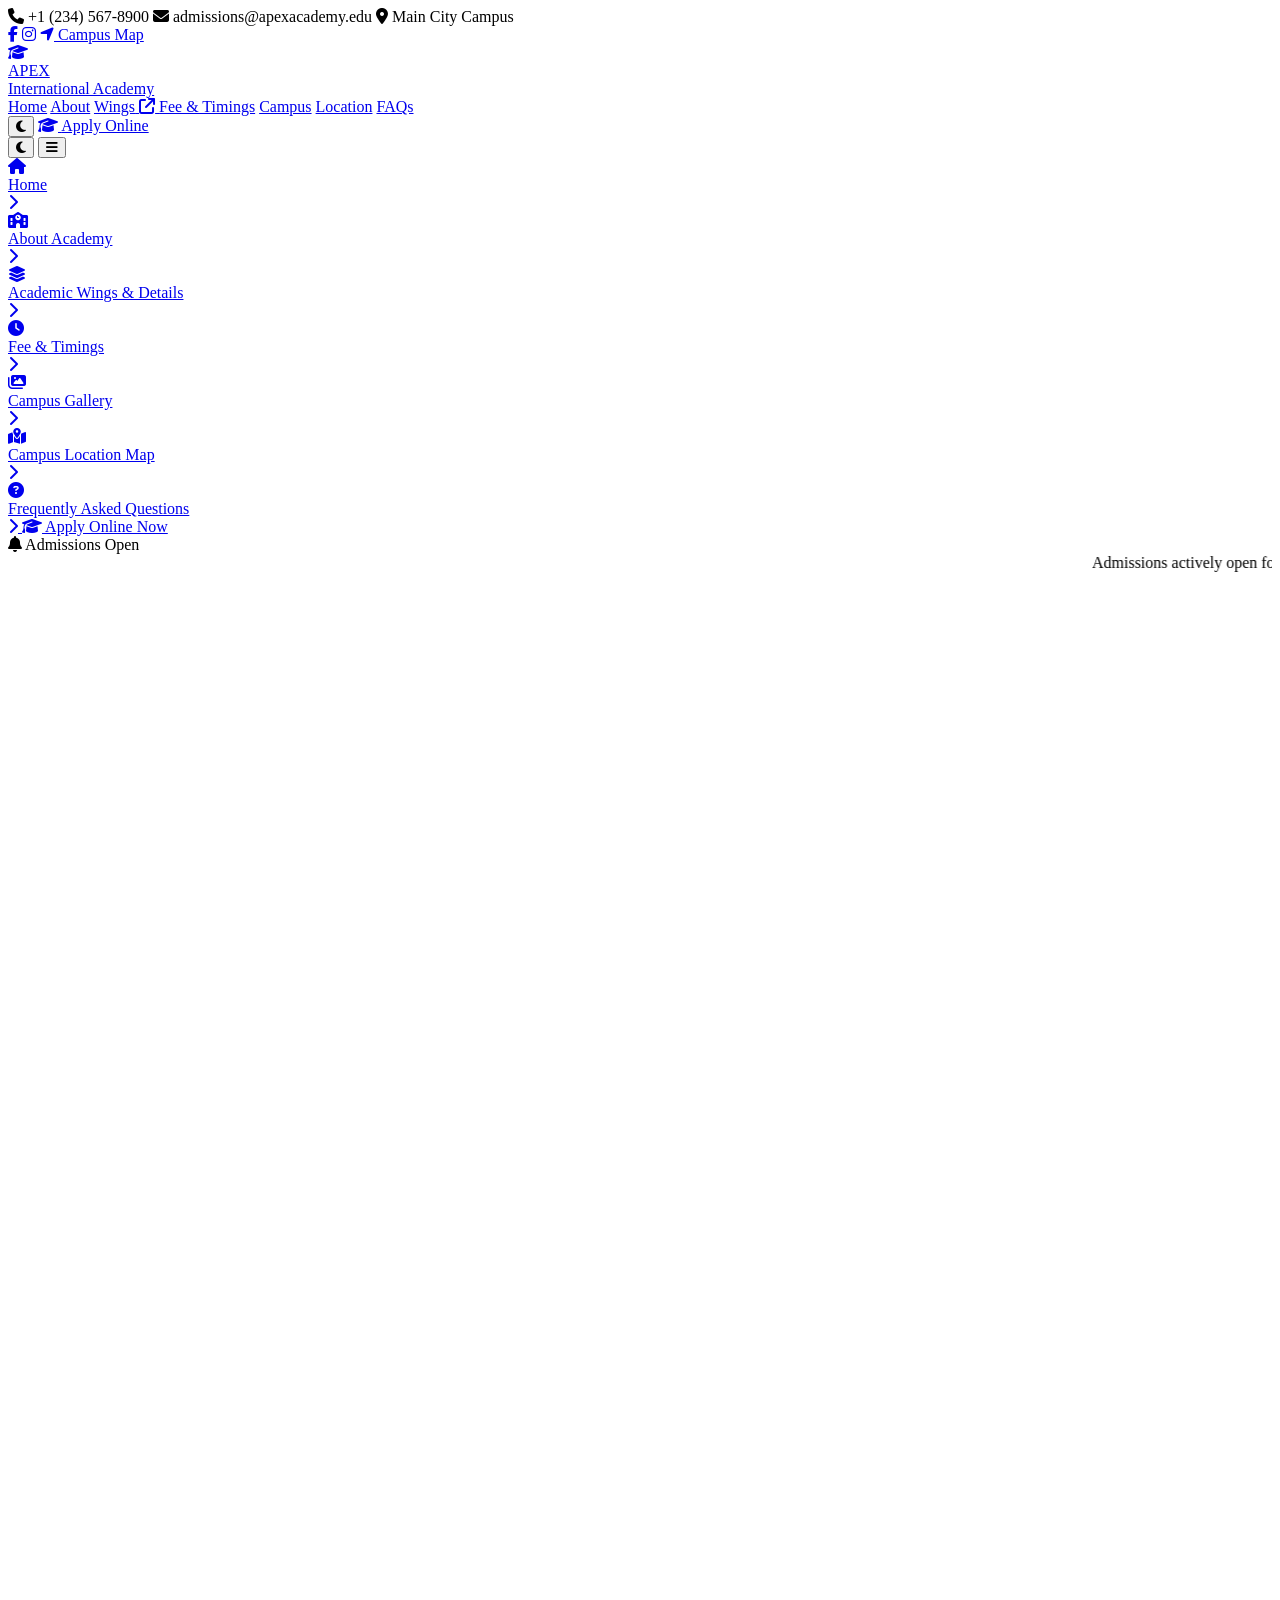
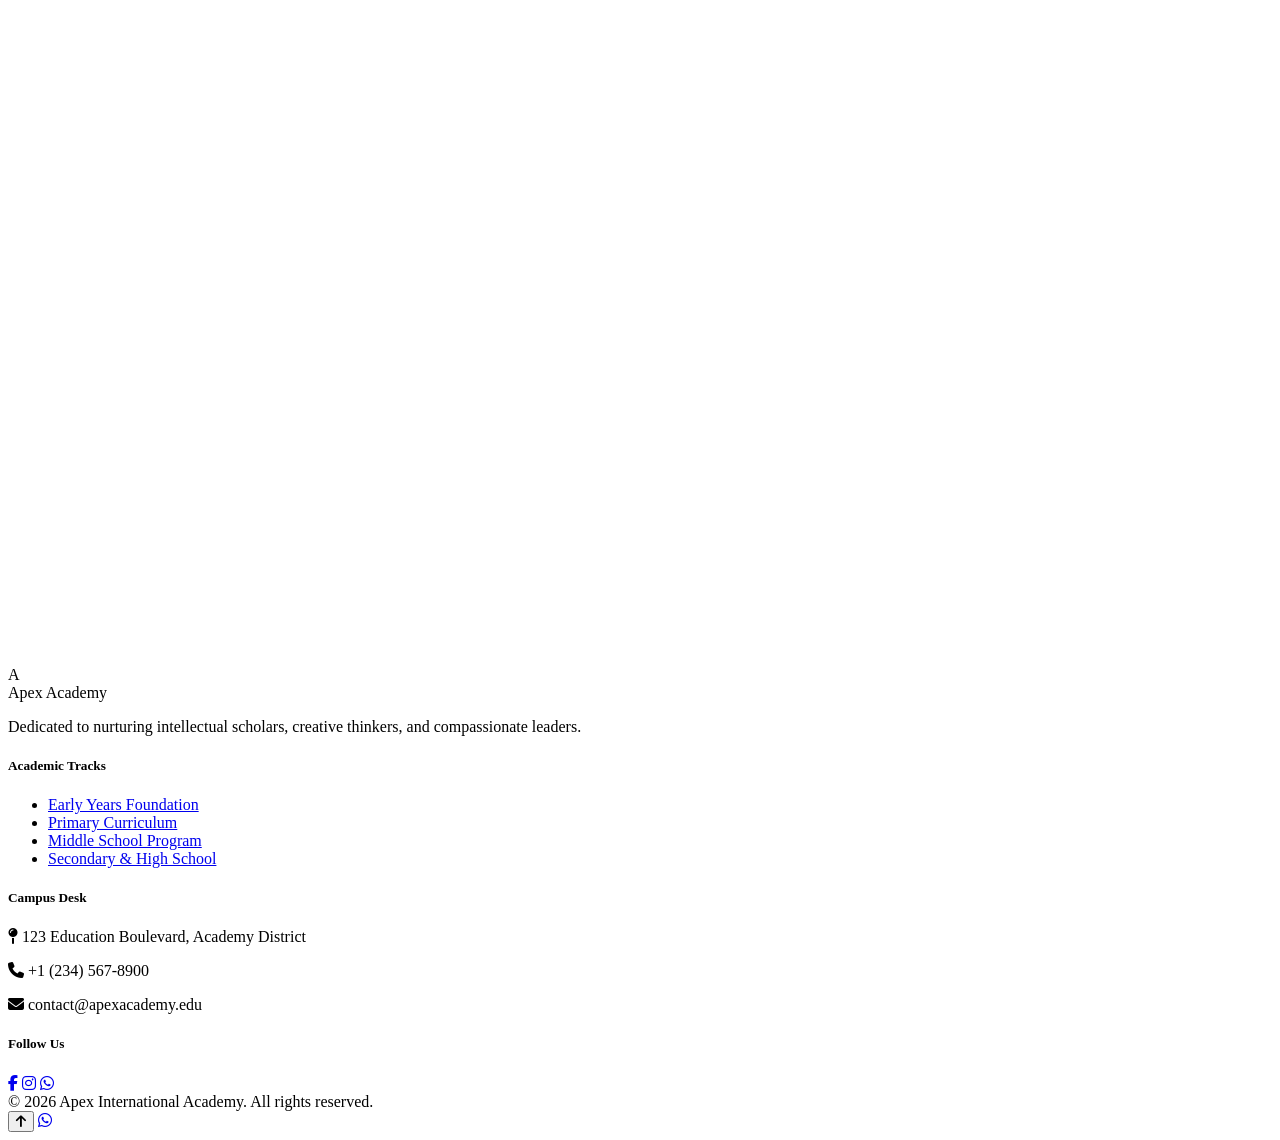
==== index.html @ 756caf67 "Add files via upload" ====
<!DOCTYPE html>
<html lang="en" class="scroll-smooth">
<head>
    <meta charset="UTF-8">
    <meta name="viewport" content="width=device-width, initial-scale=1.0, maximum-scale=1.0, user-scalable=no">
    <title>Apex International Academy | Premier Educational Institution</title>
    
    <!-- Tailwind CSS CDN -->
    <script src="https://cdn.tailwindcss.com"></script>
    
    <!-- Font Awesome Icons 6 -->
    <link rel="stylesheet" href="https://cdnjs.cloudflare.com/ajax/libs/font-awesome/6.5.1/css/all.min.css">
    
    <!-- AOS CSS CDN -->
    <link href="https://unpkg.com/aos@2.3.1/dist/aos.css" rel="stylesheet">
    
    <!-- Google Fonts -->
    <link rel="preconnect" href="https://fonts.googleapis.com">
    <link rel="preconnect" href="https://fonts.gstatic.com">
    <link href="https://fonts.googleapis.com/css2?family=Plus+Jakarta+Sans:wght@300;400;500;600;700;800&family=Outfit:wght@500;600;700;800;900&display=swap" rel="stylesheet">
    
    <!-- Tailwind Configuration -->
    <script>
        tailwind.config = {
            darkMode: 'class',
            theme: {
                extend: {
                    fontFamily: {
                        sans: ['"Plus Jakarta Sans"', 'sans-serif'],
                        heading: ['Outfit', 'sans-serif'],
                    },
                    colors: {
                        brand: {
                            red: '#DC2626',
                            crimson: '#991B1B',
                            rose: '#E11D48',
                            dark: '#080C14',
                            cardDark: '#111722',
                        }
                    }
                }
            }
        }
    </script>

    <!-- External CSS Linked -->
    <link rel="stylesheet" href="style.css">
</head>
<body class="bg-slate-50 dark:bg-[#080C14] text-slate-900 dark:text-slate-100 font-sans antialiased selection:bg-brand-red selection:text-white transition-colors duration-300 w-full overflow-x-hidden relative">

    <!-- Scroll Progress Bar -->
    <div id="scrollProgressBar" class="fixed top-0 left-0 h-1 bg-gradient-to-r from-red-600 via-rose-500 to-red-400 z-[100] transition-all duration-150" style="width: 0%;"></div>

    <!-- Top Info Bar -->
    <div class="bg-red-700 dark:bg-black text-white text-xs py-2 px-4 border-b border-red-800 dark:border-white/10 relative z-30 transition-colors w-full">
        <div class="max-w-7xl mx-auto flex justify-between items-center gap-2">
            <div class="flex items-center gap-4 sm:gap-6 text-[11px] sm:text-xs">
                <span class="flex items-center gap-1.5"><i class="fa-solid fa-phone text-red-200"></i> +1 (234) 567-8900</span>
                <span class="hidden md:flex items-center gap-1.5"><i class="fa-solid fa-envelope text-red-200"></i> admissions@apexacademy.edu</span>
                <span class="hidden sm:flex items-center gap-1.5 text-red-100"><i class="fa-solid fa-location-dot text-red-200"></i> Main City Campus</span>
            </div>
            <div class="flex items-center gap-3">
                <a href="#" class="hover:text-red-200 transition"><i class="fa-brands fa-facebook-f text-xs"></i></a>
                <a href="#" class="hover:text-red-200 transition"><i class="fa-brands fa-instagram text-xs"></i></a>
                <a href="#map" class="ml-2 bg-white/15 hover:bg-white text-white hover:text-red-700 font-bold px-2 py-0.5 rounded text-[11px] transition flex items-center gap-1">
                    <i class="fa-solid fa-location-arrow text-[10px]"></i> Campus Map
                </a>
            </div>
        </div>
    </div>

    <!-- Main Navigation Bar -->
    <header class="sticky top-0 z-40 bg-white/95 dark:bg-[#0B0F17]/95 backdrop-blur-xl border-b border-slate-200 dark:border-white/10 shadow-sm transition-colors w-full">
        <div class="max-w-7xl mx-auto px-4 sm:px-6">
            <div class="flex justify-between items-center h-20">
                <!-- Generic Vector SVG Logo -->
                <a href="#" class="flex items-center gap-2.5 shrink-0 group">
                    <div class="w-11 h-11 p-2 rounded-xl bg-gradient-to-br from-red-600 to-rose-700 text-white shadow-md flex items-center justify-center">
                        <i class="fa-solid fa-graduation-cap text-lg"></i>
                    </div>
                    <div>
                        <div class="flex items-center gap-1.5">
                            <span class="text-lg font-black text-slate-900 dark:text-white font-heading tracking-tight leading-none">APEX</span>
                            <span class="w-2 h-2 rounded-full bg-red-600 animate-ping"></span>
                        </div>
                        <span class="text-[10px] font-bold text-red-600 dark:text-red-400 uppercase tracking-wider block mt-0.5 whitespace-nowrap">International Academy</span>
                    </div>
                </a>

                <!-- Desktop Menu -->
                <nav class="hidden lg:flex items-center gap-1 xl:gap-2 text-[13px] font-bold text-slate-700 dark:text-slate-200">
                    <a href="#" class="px-3 py-1.5 rounded-lg text-red-600 bg-red-50 dark:bg-red-950/40 font-extrabold">Home</a>
                    <a href="#about" class="px-2.5 py-1.5 rounded-lg hover:text-red-600 hover:bg-slate-100 dark:hover:bg-white/5 transition">About</a>
                    <a href="programs.html" class="px-2.5 py-1.5 rounded-lg hover:text-red-600 hover:bg-slate-100 dark:hover:bg-white/5 transition flex items-center gap-1">
                        <span>Wings</span> <i class="fa-solid fa-arrow-up-right-from-square text-[10px]"></i>
                    </a>
                    <a href="#structure" class="px-2.5 py-1.5 rounded-lg hover:text-red-600 hover:bg-slate-100 dark:hover:bg-white/5 transition">Fee & Timings</a>
                    <a href="#gallery" class="px-2.5 py-1.5 rounded-lg hover:text-red-600 hover:bg-slate-100 dark:hover:bg-white/5 transition">Campus</a>
                    <a href="#map" class="px-2.5 py-1.5 rounded-lg hover:text-red-600 hover:bg-slate-100 dark:hover:bg-white/5 transition">Location</a>
                    <a href="#faqs" class="px-2.5 py-1.5 rounded-lg hover:text-red-600 hover:bg-slate-100 dark:hover:bg-white/5 transition">FAQs</a>
                </nav>

                <!-- Right Action Buttons -->
                <div class="hidden lg:flex items-center gap-2.5 shrink-0">
                    <button id="themeToggleBtn" type="button" aria-label="Toggle Theme" title="Switch Light/Dark Mode"
                            class="w-10 h-10 rounded-xl bg-slate-100 dark:bg-white/10 border border-slate-300 dark:border-white/10 text-slate-700 dark:text-yellow-400 flex items-center justify-center text-sm hover:scale-105 active:scale-95 transition">
                        <i id="themeIcon" class="fa-solid fa-moon"></i>
                    </button>
                    <a href="#admission" class="px-4 py-2 rounded-xl font-bold text-xs uppercase tracking-wider text-white bg-gradient-to-r from-red-600 to-rose-600 shadow-md shadow-red-600/30 hover:scale-105 active:scale-95 transition flex items-center gap-1.5">
                        <i class="fa-solid fa-graduation-cap text-xs"></i>
                        <span>Apply Online</span>
                    </a>
                </div>

                <!-- Mobile Action Area -->
                <div class="flex items-center gap-2 lg:hidden">
                    <button id="themeToggleMobile" type="button" class="w-9 h-9 rounded-lg bg-slate-100 dark:bg-white/10 text-slate-700 dark:text-yellow-400 flex items-center justify-center text-sm">
                        <i id="themeIconMobile" class="fa-solid fa-moon"></i>
                    </button>
                    <button id="mobileMenuBtn" aria-label="Toggle Mobile Menu" class="text-2xl text-slate-800 dark:text-white p-1 focus:outline-none">
                        <i id="menuIcon" class="fa-solid fa-bars"></i>
                    </button>
                </div>
            </div>
        </div>

        <!-- Mobile Drawer Menu -->
        <div id="mobileMenu" class="hidden lg:hidden bg-white/95 dark:bg-[#0B0F17]/95 backdrop-blur-2xl border-t border-slate-200 dark:border-white/10 px-4 py-4 space-y-2 shadow-2xl transition-all duration-300 max-h-[82vh] overflow-y-auto w-full">
            <a href="#" class="mobile-nav-link mobile-tab-item flex items-center justify-between p-3 rounded-xl bg-red-50/80 dark:bg-red-950/30 border border-red-300 dark:border-red-900/60">
                <div class="flex items-center gap-3">
                    <div class="w-8 h-8 rounded-lg bg-red-600 text-white flex items-center justify-center text-xs">
                        <i class="fa-solid fa-house"></i>
                    </div>
                    <span class="font-extrabold text-xs text-red-600 dark:text-red-400">Home</span>
                </div>
                <i class="fa-solid fa-chevron-right text-[10px] text-red-500"></i>
            </a>

            <a href="#about" class="mobile-nav-link mobile-tab-item flex items-center justify-between p-3 rounded-xl bg-slate-50 dark:bg-[#111722] border border-slate-200/80 dark:border-white/10">
                <div class="flex items-center gap-3">
                    <div class="w-8 h-8 rounded-lg bg-slate-100 dark:bg-white/5 text-red-600 flex items-center justify-center text-xs">
                        <i class="fa-solid fa-school"></i>
                    </div>
                    <span class="font-bold text-xs text-slate-800 dark:text-slate-200">About Academy</span>
                </div>
                <i class="fa-solid fa-chevron-right text-[10px] text-slate-400"></i>
            </a>

            <a href="programs.html" class="mobile-nav-link mobile-tab-item flex items-center justify-between p-3 rounded-xl bg-slate-50 dark:bg-[#111722] border border-slate-200/80 dark:border-white/10">
                <div class="flex items-center gap-3">
                    <div class="w-8 h-8 rounded-lg bg-slate-100 dark:bg-white/5 text-red-600 flex items-center justify-center text-xs">
                        <i class="fa-solid fa-layer-group"></i>
                    </div>
                    <span class="font-bold text-xs text-slate-800 dark:text-slate-200">Academic Wings & Details</span>
                </div>
                <i class="fa-solid fa-chevron-right text-[10px] text-slate-400"></i>
            </a>

            <a href="#structure" class="mobile-nav-link mobile-tab-item flex items-center justify-between p-3 rounded-xl bg-slate-50 dark:bg-[#111722] border border-slate-200/80 dark:border-white/10">
                <div class="flex items-center gap-3">
                    <div class="w-8 h-8 rounded-lg bg-slate-100 dark:bg-white/5 text-red-600 flex items-center justify-center text-xs">
                        <i class="fa-solid fa-clock"></i>
                    </div>
                    <span class="font-bold text-xs text-slate-800 dark:text-slate-200">Fee & Timings</span>
                </div>
                <i class="fa-solid fa-chevron-right text-[10px] text-slate-400"></i>
            </a>

            <a href="#gallery" class="mobile-nav-link mobile-tab-item flex items-center justify-between p-3 rounded-xl bg-slate-50 dark:bg-[#111722] border border-slate-200/80 dark:border-white/10">
                <div class="flex items-center gap-3">
                    <div class="w-8 h-8 rounded-lg bg-slate-100 dark:bg-white/5 text-red-600 flex items-center justify-center text-xs">
                        <i class="fa-solid fa-images"></i>
                    </div>
                    <span class="font-bold text-xs text-slate-800 dark:text-slate-200">Campus Gallery</span>
                </div>
                <i class="fa-solid fa-chevron-right text-[10px] text-slate-400"></i>
            </a>

            <a href="#map" class="mobile-nav-link mobile-tab-item flex items-center justify-between p-3 rounded-xl bg-slate-50 dark:bg-[#111722] border border-slate-200/80 dark:border-white/10">
                <div class="flex items-center gap-3">
                    <div class="w-8 h-8 rounded-lg bg-slate-100 dark:bg-white/5 text-red-600 flex items-center justify-center text-xs">
                        <i class="fa-solid fa-map-location-dot"></i>
                    </div>
                    <span class="font-bold text-xs text-slate-800 dark:text-slate-200">Campus Location Map</span>
                </div>
                <i class="fa-solid fa-chevron-right text-[10px] text-slate-400"></i>
            </a>

            <a href="#faqs" class="mobile-nav-link mobile-tab-item flex items-center justify-between p-3 rounded-xl bg-slate-50 dark:bg-[#111722] border border-slate-200/80 dark:border-white/10">
                <div class="flex items-center gap-3">
                    <div class="w-8 h-8 rounded-lg bg-slate-100 dark:bg-white/5 text-red-600 flex items-center justify-center text-xs">
                        <i class="fa-solid fa-circle-question"></i>
                    </div>
                    <span class="font-bold text-xs text-slate-800 dark:text-slate-200">Frequently Asked Questions</span>
                </div>
                <i class="fa-solid fa-chevron-right text-[10px] text-slate-400"></i>
            </a>

            <a href="#admission" class="mobile-nav-link block text-center bg-gradient-to-r from-red-600 to-rose-600 text-white py-3 rounded-xl font-extrabold text-xs uppercase tracking-wider shadow-md active:scale-95 transition mt-3">
                <i class="fa-solid fa-graduation-cap mr-1.5"></i> Apply Online Now
            </a>
        </div>
    </header>

    <!-- News Marquee Ticker -->
    <div class="bg-red-50 dark:bg-red-950/40 border-b border-red-200 dark:border-red-500/20 text-red-900 dark:text-red-300 py-2 px-4 text-xs font-semibold w-full overflow-hidden">
        <div class="max-w-7xl mx-auto flex items-center overflow-hidden">
            <span class="bg-red-600 text-white text-[10px] font-black uppercase px-2.5 py-0.5 rounded-full mr-3 shrink-0 shadow flex items-center gap-1.5">
                <i class="fa-solid fa-bell"></i> Admissions Open
            </span>
            <marquee behavior="scroll" direction="left" onmouseover="this.stop();" onmouseout="this.start();" class="text-slate-700 dark:text-slate-200 font-medium">
                Admissions actively open for Pre-School, Primary, Cambridge, and High School Wings! | Scholarship entrance exams scheduled every Saturday. | Schedule your campus visit today.
            </marquee>
        </div>
    </div>

    <!-- Hero Section -->
    <section class="hsja-hero-bg py-12 lg:py-20 relative overflow-hidden w-full">
        <div class="max-w-7xl mx-auto px-4 sm:px-6 relative z-10 w-full">
            <div class="grid lg:grid-cols-12 gap-8 lg:gap-12 items-center w-full">
                <div class="lg:col-span-7 space-y-5 text-center lg:text-left" data-aos="fade-right">
                    <div class="inline-flex items-center gap-2 bg-red-100 dark:bg-red-950/60 border border-red-300 dark:border-red-500/40 px-3.5 py-1 rounded-full text-xs font-bold text-red-700 dark:text-red-300 shadow-sm">
                        <i class="fa-solid fa-crown text-red-600"></i> Leading Educational Institution
                    </div>

                    <h1 class="text-3xl sm:text-5xl lg:text-6xl font-black font-heading leading-[1.1] tracking-tight text-slate-900 dark:text-white break-words">
                        Next-Gen Learning <br>
                        <span class="text-transparent bg-clip-text bg-gradient-to-r from-red-600 via-rose-600 to-red-800 dark:from-red-500 dark:via-rose-300 dark:to-white">
                            Inspiring Excellence
                        </span>
                    </h1>

                    <p class="text-slate-700 dark:text-slate-300 text-sm sm:text-base max-w-xl mx-auto lg:mx-0 leading-relaxed font-normal">
                        Apex International Academy pairs world-class academic frameworks and modern STEM education with profound moral character building and leadership skills.
                    </p>

                    <div class="flex flex-wrap items-center justify-center lg:justify-start gap-3 pt-2">
                        <a href="#admission" class="bg-gradient-to-r from-red-600 via-red-500 to-rose-600 hover:from-red-700 hover:to-rose-700 text-white font-extrabold px-6 sm:px-7 py-3.5 rounded-xl shadow-lg shadow-red-600/30 hover:scale-105 transition duration-300 flex items-center gap-2.5 text-sm">
                            <i class="fa-solid fa-paper-plane text-xs"></i>
                            <span>Enroll Your Child</span>
                        </a>
                        <a href="#map" class="bg-white dark:bg-[#111722] hover:bg-slate-100 dark:hover:bg-[#161F2E] border border-slate-300 dark:border-white/20 text-slate-800 dark:text-white font-bold px-6 py-3.5 rounded-xl shadow-sm hover:border-red-500 transition duration-300 flex items-center gap-2 text-sm">
                            <i class="fa-solid fa-location-crosshairs text-red-600"></i>
                            <span>Find On Map</span>
                        </a>
                    </div>
                </div>

                <!-- Royalty-Free Unsplash Image -->
                <div class="lg:col-span-5 relative w-full" data-aos="fade-left">
                    <div class="straight-card relative mx-auto w-full max-w-md rounded-2xl overflow-hidden border-2 border-slate-200 dark:border-white/10 shadow-xl bg-white dark:bg-[#111722]">
                        <img src="https://images.unsplash.com/photo-1577896851231-70ef18881754?auto=format&fit=crop&w=800&q=80" alt="Students in Classroom" class="w-full h-[360px] sm:h-[420px] object-cover">
                        <div class="absolute inset-0 bg-gradient-to-t from-black/90 via-black/20 to-transparent"></div>
                        <div class="absolute bottom-5 left-5 right-5 text-white">
                            <span class="bg-red-600 text-white text-[10px] font-black uppercase px-2 py-0.5 rounded shadow-sm">
                                Academic Life
                            </span>
                            <h4 class="text-sm sm:text-base font-bold mt-1.5 text-white">Interactive Classrooms & STEM Labs</h4>
                            <p class="text-xs text-slate-200 mt-0.5">Holistic teaching methods designed for every learner.</p>
                        </div>
                        <div class="absolute top-4 right-4 bg-white/95 dark:bg-[#0B0F17]/95 border border-red-500/30 px-3 py-1.5 rounded-xl shadow-lg flex items-center gap-2">
                            <i class="fa-solid fa-award text-red-600 text-sm"></i>
                            <span class="text-[11px] font-black text-slate-900 dark:text-white">100% Exam Success</span>
                        </div>
                    </div>
                </div>
            </div>
        </div>
    </section>

    <!-- Stats Ribbon -->
    <section class="relative -mt-6 z-20 max-w-6xl mx-auto px-4 w-full" data-aos="fade-up">
        <div class="straight-card bg-white dark:bg-[#111722] rounded-2xl border border-slate-200 dark:border-white/10 p-5 sm:p-7 grid grid-cols-2 lg:grid-cols-4 gap-4 text-center divide-y sm:divide-y-0 sm:divide-x divide-slate-100 dark:divide-white/10 shadow-lg w-full">
            <div class="pt-2 sm:pt-0">
                <span class="text-3xl sm:text-4xl font-black text-red-600 font-heading">25+</span>
                <p class="text-xs text-slate-600 dark:text-slate-300 font-bold uppercase tracking-wider mt-1">Years of Legacy</p>
            </div>
            <div class="pt-2 sm:pt-0">
                <span class="text-3xl sm:text-4xl font-black text-slate-900 dark:text-white font-heading">2,000+</span>
                <p class="text-xs text-slate-600 dark:text-slate-300 font-bold uppercase tracking-wider mt-1">Enrolled Learners</p>
            </div>
            <div class="pt-3 sm:pt-0">
                <span class="text-3xl sm:text-4xl font-black text-red-600 font-heading">85+</span>
                <p class="text-xs text-slate-600 dark:text-slate-300 font-bold uppercase tracking-wider mt-1">Expert Mentors</p>
            </div>
            <div class="pt-3 sm:pt-0">
                <span class="text-3xl sm:text-4xl font-black text-rose-600 font-heading">100%</span>
                <p class="text-xs text-slate-600 dark:text-slate-300 font-bold uppercase tracking-wider mt-1">Success Rate</p>
            </div>
        </div>
    </section>

    <!-- About Section -->
    <section id="about" class="py-20 max-w-7xl mx-auto px-4 sm:px-6 w-full overflow-hidden">
        <div class="grid lg:grid-cols-12 gap-8 lg:gap-12 items-center w-full">
            <div class="lg:col-span-6 space-y-4" data-aos="fade-right">
                <span class="text-xs font-black uppercase text-red-600 bg-red-100 dark:bg-red-950/60 px-3 py-1 rounded-full">About Us</span>
                <h2 class="text-2xl sm:text-4xl font-black text-slate-900 dark:text-white font-heading">
                    Inspiring Character, Knowledge & Leadership
                </h2>
                <p class="text-slate-600 dark:text-slate-300 text-sm leading-relaxed">
                    Apex Academy is an educational institution focused on progressive pedagogy, board exam distinctions, and holistic character grooming. Our mission is to build confident, visionary, and morally upright global leaders.
                </p>
                <div class="space-y-2 text-xs text-slate-700 dark:text-slate-300 pt-2">
                    <div class="flex items-center gap-2"><i class="fa-solid fa-circle-check text-red-600"></i> Qualified and passionate certified educators.</div>
                    <div class="flex items-center gap-2"><i class="fa-solid fa-circle-check text-red-600"></i> Well-equipped Physics, Chemistry, Biology & Robotics Labs.</div>
                    <div class="flex items-center gap-2"><i class="fa-solid fa-circle-check text-red-600"></i> Safe campus environment with CCTV surveillance and modern amenities.</div>
                </div>
            </div>
            <div class="lg:col-span-6 w-full" data-aos="fade-left">
                <div class="straight-card rounded-2xl overflow-hidden border border-slate-200 dark:border-white/10 shadow-lg w-full bg-slate-100 dark:bg-slate-900">
                    <img src="https://images.unsplash.com/photo-1509062522246-3755977927d7?auto=format&fit=crop&w=800&q=80" alt="Students Studying" class="w-full h-80 object-cover">
                </div>
            </div>
        </div>
    </section>

    <!-- Academic Wings Section -->
    <section id="programs" class="py-20 bg-slate-100 dark:bg-[#0B0F17] border-y border-slate-200 dark:border-white/5 transition-colors w-full overflow-hidden">
        <div class="max-w-7xl mx-auto px-4 sm:px-6 w-full">
            <div class="text-center max-w-2xl mx-auto mb-12" data-aos="fade-up">
                <span class="text-xs font-bold uppercase tracking-widest text-red-600 dark:text-red-400 bg-red-100 dark:bg-red-950/40 border border-red-300 dark:border-red-500/30 px-3.5 py-1 rounded-full shadow-sm">
                    Our Programs
                </span>
                <h2 class="text-3xl sm:text-4xl font-extrabold text-slate-900 dark:text-white font-heading mt-3">Future-Ready Academic Wings</h2>
                <p class="text-slate-600 dark:text-slate-400 text-sm mt-2">Click any card below to view complete syllabus and program details on our dedicated page.</p>
            </div>

            <div class="grid md:grid-cols-2 lg:grid-cols-3 gap-6 w-full">
                <!-- Wing 1 -->
                <a href="programs.html#early-years" class="straight-card group bg-white dark:bg-[#111722] rounded-2xl border border-slate-200 dark:border-white/10 p-6 shadow-md hover:border-red-500 hover:shadow-xl transition-all flex flex-col justify-between w-full" data-aos="fade-up" data-aos-delay="100">
                    <div>
                        <div class="w-12 h-12 rounded-xl bg-red-50 dark:bg-red-600/20 border border-red-200 dark:border-red-500/40 text-red-600 dark:text-red-400 flex items-center justify-center text-xl mb-4 group-hover:scale-110 transition duration-300">
                            <i class="fa-solid fa-shapes"></i>
                        </div>
                        <span class="text-[11px] font-bold text-red-600 uppercase tracking-wider">Early Childhood</span>
                        <h3 class="text-xl font-bold text-slate-900 dark:text-white font-heading mt-1 group-hover:text-red-600 transition">Pre-School / Montessori</h3>
                        <p class="text-xs text-slate-600 dark:text-slate-400 mt-2.5 leading-relaxed">
                            Playful, sensory-rich learning environments designed to build language articulation, motor development, and social confidence.
                        </p>
                    </div>
                    <div class="pt-5 border-t border-slate-100 dark:border-white/10 mt-5 flex items-center justify-between text-xs font-bold text-red-600">
                        <span class="flex items-center gap-1.5"><i class="fa-solid fa-arrow-up-right-from-square text-[11px]"></i> Read Full Syllabus & Details</span>
                        <i class="fa-solid fa-arrow-right group-hover:translate-x-1 transition"></i>
                    </div>
                </a>

                <!-- Wing 2 -->
                <a href="programs.html#primary" class="straight-card group bg-white dark:bg-[#111722] rounded-2xl border border-slate-200 dark:border-white/10 p-6 shadow-md hover:border-red-500 hover:shadow-xl transition-all flex flex-col justify-between w-full" data-aos="fade-up" data-aos-delay="200">
                    <div>
                        <div class="w-12 h-12 rounded-xl bg-red-50 dark:bg-red-600/20 border border-red-200 dark:border-red-500/40 text-red-600 dark:text-red-400 flex items-center justify-center text-xl mb-4 group-hover:scale-110 transition duration-300">
                            <i class="fa-solid fa-book-open"></i>
                        </div>
                        <span class="text-[11px] font-bold text-red-600 uppercase tracking-wider">Grades 1 to 5</span>
                        <h3 class="text-xl font-bold text-slate-900 dark:text-white font-heading mt-1 group-hover:text-red-600 transition">Primary School</h3>
                        <p class="text-xs text-slate-600 dark:text-slate-400 mt-2.5 leading-relaxed">
                            Core STEM subjects, linguistic fluency, social studies, and active computer practical training with continuous evaluations.
                        </p>
                    </div>
                    <div class="pt-5 border-t border-slate-100 dark:border-white/10 mt-5 flex items-center justify-between text-xs font-bold text-red-600">
                        <span class="flex items-center gap-1.5"><i class="fa-solid fa-arrow-up-right-from-square text-[11px]"></i> Read Full Syllabus & Details</span>
                        <i class="fa-solid fa-arrow-right group-hover:translate-x-1 transition"></i>
                    </div>
                </a>

                <!-- Wing 3 -->
                <a href="programs.html#middle" class="straight-card group bg-white dark:bg-[#111722] rounded-2xl border border-slate-200 dark:border-white/10 p-6 shadow-md hover:border-red-500 hover:shadow-xl transition-all flex flex-col justify-between w-full" data-aos="fade-up" data-aos-delay="300">
                    <div>
                        <div class="w-12 h-12 rounded-xl bg-rose-50 dark:bg-rose-600/20 border border-rose-200 dark:border-rose-500/40 text-rose-600 dark:text-rose-400 flex items-center justify-center text-xl mb-4 group-hover:scale-110 transition duration-300">
                            <i class="fa-solid fa-graduation-cap"></i>
                        </div>
                        <span class="text-[11px] font-bold text-rose-600 uppercase tracking-wider">Grades 6 to 8</span>
                        <h3 class="text-xl font-bold text-slate-900 dark:text-white font-heading mt-1 group-hover:text-red-600 transition">Middle School</h3>
                        <p class="text-xs text-slate-600 dark:text-slate-400 mt-2.5 leading-relaxed">
                            Conceptual science, advanced mathematics, analytical writing, and debate sessions preparing students for higher streams.
                        </p>
                    </div>
                    <div class="pt-5 border-t border-slate-100 dark:border-white/10 mt-5 flex items-center justify-between text-xs font-bold text-rose-600">
                        <span class="flex items-center gap-1.5"><i class="fa-solid fa-arrow-up-right-from-square text-[11px]"></i> Read Full Syllabus & Details</span>
                        <i class="fa-solid fa-arrow-right group-hover:translate-x-1 transition"></i>
                    </div>
                </a>

                <!-- Wing 4 -->
                <a href="programs.html#high-school" class="straight-card group bg-white dark:bg-[#111722] rounded-2xl border border-slate-200 dark:border-white/10 p-6 shadow-md hover:border-red-500 hover:shadow-xl transition-all flex flex-col justify-between w-full" data-aos="fade-up" data-aos-delay="100">
                    <div>
                        <div class="w-12 h-12 rounded-xl bg-red-50 dark:bg-red-600/20 border border-red-200 dark:border-red-500/40 text-red-600 dark:text-red-400 flex items-center justify-center text-xl mb-4 group-hover:scale-110 transition duration-300">
                            <i class="fa-solid fa-award"></i>
                        </div>
                        <span class="text-[11px] font-bold text-red-600 uppercase tracking-wider">Secondary Board</span>
                        <h3 class="text-xl font-bold text-slate-900 dark:text-white font-heading mt-1 group-hover:text-red-600 transition">High School / Matric</h3>
                        <p class="text-xs text-slate-600 dark:text-slate-400 mt-2.5 leading-relaxed">
                            Comprehensive preparation with physics, chemistry, and biology labs, intensive past-paper mock sessions, and career counseling.
                        </p>
                    </div>
                    <div class="pt-5 border-t border-slate-100 dark:border-white/10 mt-5 flex items-center justify-between text-xs font-bold text-red-600">
                        <span class="flex items-center gap-1.5"><i class="fa-solid fa-arrow-up-right-from-square text-[11px]"></i> Read Full Syllabus & Details</span>
                        <i class="fa-solid fa-arrow-right group-hover:translate-x-1 transition"></i>
                    </div>
                </a>

                <!-- Wing 5 -->
                <a href="programs.html#cambridge" class="straight-card group bg-white dark:bg-[#111722] rounded-2xl border border-slate-200 dark:border-white/10 p-6 shadow-md hover:border-red-500 hover:shadow-xl transition-all flex flex-col justify-between w-full" data-aos="fade-up" data-aos-delay="200">
                    <div>
                        <div class="w-12 h-12 rounded-xl bg-red-50 dark:bg-red-700/20 border border-red-200 dark:border-red-600/40 text-red-700 dark:text-red-400 flex items-center justify-center text-xl mb-4 group-hover:scale-110 transition duration-300">
                            <i class="fa-solid fa-flask-vial"></i>
                        </div>
                        <span class="text-[11px] font-bold text-red-700 dark:text-red-400 uppercase tracking-wider">International Stream</span>
                        <h3 class="text-xl font-bold text-slate-900 dark:text-white font-heading mt-1 group-hover:text-red-600 transition">Cambridge O-Levels</h3>
                        <p class="text-xs text-slate-600 dark:text-slate-400 mt-2.5 leading-relaxed">
                            Globally recognized Cambridge international curriculum instilling deep analytical thinking and high English communication proficiency.
                        </p>
                    </div>
                    <div class="pt-5 border-t border-slate-100 dark:border-white/10 mt-5 flex items-center justify-between text-xs font-bold text-red-700 dark:text-red-400">
                        <span class="flex items-center gap-1.5"><i class="fa-solid fa-arrow-up-right-from-square text-[11px]"></i> Read Full Syllabus & Details</span>
                        <i class="fa-solid fa-arrow-right group-hover:translate-x-1 transition"></i>
                    </div>
                </a>

                <!-- Wing 6 -->
                <a href="programs.html#robotics" class="straight-card group bg-white dark:bg-[#111722] rounded-2xl border border-slate-200 dark:border-white/10 p-6 shadow-md hover:border-red-500 hover:shadow-xl transition-all flex flex-col justify-between w-full" data-aos="fade-up" data-aos-delay="300">
                    <div>
                        <div class="w-12 h-12 rounded-xl bg-red-50 dark:bg-red-600/20 border border-red-200 dark:border-red-500/40 text-red-600 dark:text-red-400 flex items-center justify-center text-xl mb-4 group-hover:scale-110 transition duration-300">
                            <i class="fa-solid fa-laptop-code"></i>
                        </div>
                        <span class="text-[11px] font-bold text-red-600 uppercase tracking-wider">Digital Skills</span>
                        <h3 class="text-xl font-bold text-slate-900 dark:text-white font-heading mt-1 group-hover:text-red-600 transition">Modern IT & Robotics</h3>
                        <p class="text-xs text-slate-600 dark:text-slate-400 mt-2.5 leading-relaxed">
                            Practical digital literacy, computer coding fundamentals, typing speed training, and hardware concepts in modern laboratories.
                        </p>
                    </div>
                    <div class="pt-5 border-t border-slate-100 dark:border-white/10 mt-5 flex items-center justify-between text-xs font-bold text-red-600">
                        <span class="flex items-center gap-1.5"><i class="fa-solid fa-arrow-up-right-from-square text-[11px]"></i> Read Full Syllabus & Details</span>
                        <i class="fa-solid fa-arrow-right group-hover:translate-x-1 transition"></i>
                    </div>
                </a>
            </div>
        </div>
    </section>

    <!-- Fee & Timings Tabs -->
    <section id="structure" class="py-20 max-w-6xl mx-auto px-4 sm:px-6 w-full overflow-hidden" data-aos="fade-up">
        <div class="text-center max-w-2xl mx-auto mb-12">
            <span class="text-xs font-bold uppercase tracking-widest text-red-600 dark:text-red-400 bg-red-100 dark:bg-red-950/40 border border-red-300 dark:border-red-500/30 px-3.5 py-1 rounded-full">
                Transparent Info
            </span>
            <h2 class="text-3xl sm:text-4xl font-extrabold text-slate-900 dark:text-white font-heading mt-3">Academic & Fee Overview</h2>
            <p class="text-slate-600 dark:text-slate-400 text-sm mt-2">Click on any wing tab to explore timing, curriculum highlights, and criteria.</p>
        </div>

        <div class="flex flex-wrap justify-center gap-2.5 mb-8">
            <button onclick="switchTab('montessori')" id="tab-montessori" class="tab-btn px-5 py-2.5 rounded-xl font-bold text-xs bg-red-600 text-white shadow-md transition">
                Montessori
            </button>
            <button onclick="switchTab('primary')" id="tab-primary" class="tab-btn px-5 py-2.5 rounded-xl font-bold text-xs bg-white dark:bg-white/5 text-slate-700 dark:text-slate-300 hover:bg-red-50 dark:hover:bg-white/10 transition border border-slate-200 dark:border-white/10">
                Primary (1-5)
            </button>
            <button onclick="switchTab('middle')" id="tab-middle" class="tab-btn px-5 py-2.5 rounded-xl font-bold text-xs bg-white dark:bg-white/5 text-slate-700 dark:text-slate-300 hover:bg-red-50 dark:hover:bg-white/10 transition border border-slate-200 dark:border-white/10">
                Middle (6-8)
            </button>
            <button onclick="switchTab('high')" id="tab-high" class="tab-btn px-5 py-2.5 rounded-xl font-bold text-xs bg-white dark:bg-white/5 text-slate-700 dark:text-slate-300 hover:bg-red-50 dark:hover:bg-white/10 transition border border-slate-200 dark:border-white/10">
                High School
            </button>
        </div>

        <div class="straight-card bg-white dark:bg-[#111722] p-6 sm:p-8 rounded-2xl shadow-xl border border-slate-200 dark:border-white/10 w-full">
            <div id="content-montessori" class="tab-content grid md:grid-cols-3 gap-5">
                <div class="p-5 rounded-xl bg-slate-50 dark:bg-[#161F2E] border border-slate-200 dark:border-white/10">
                    <i class="fa-solid fa-clock text-red-600 text-xl mb-2"></i>
                    <h4 class="font-bold text-sm text-slate-900 dark:text-white">Daily Timings</h4>
                    <p class="text-xs text-slate-600 dark:text-slate-300 mt-1">8:30 AM to 12:30 PM (Mon - Thu)</p>
                    <p class="text-xs text-slate-600 dark:text-slate-300">8:30 AM to 11:30 AM (Friday)</p>
                </div>
                <div class="p-5 rounded-xl bg-slate-50 dark:bg-[#161F2E] border border-slate-200 dark:border-white/10">
                    <i class="fa-solid fa-book-open text-red-600 text-xl mb-2"></i>
                    <h4 class="font-bold text-sm text-slate-900 dark:text-white">Curriculum Highlights</h4>
                    <p class="text-xs text-slate-600 dark:text-slate-300 mt-1">Sensorial training, jolly phonics, daily rhymes, and motor skill kits.</p>
                </div>
                <div class="p-5 rounded-xl bg-slate-50 dark:bg-[#161F2E] border border-slate-200 dark:border-white/10">
                    <i class="fa-solid fa-certificate text-red-600 text-xl mb-2"></i>
                    <h4 class="font-bold text-sm text-slate-900 dark:text-white">Age Eligibility</h4>
                    <p class="text-xs text-slate-600 dark:text-slate-300 mt-1">Playgroup: 2.5 - 3.5 Years</p>
                    <p class="text-xs text-slate-600 dark:text-slate-300">Kindergarten: 4.5 - 5.5 Years</p>
                </div>
            </div>

            <div id="content-primary" class="tab-content hidden grid md:grid-cols-3 gap-5">
                <div class="p-5 rounded-xl bg-slate-50 dark:bg-[#161F2E] border border-slate-200 dark:border-white/10">
                    <i class="fa-solid fa-clock text-red-600 text-xl mb-2"></i>
                    <h4 class="font-bold text-sm text-slate-900 dark:text-white">Daily Timings</h4>
                    <p class="text-xs text-slate-600 dark:text-slate-300 mt-1">8:00 AM to 1:45 PM (Mon - Thu)</p>
                    <p class="text-xs text-slate-600 dark:text-slate-300">8:00 AM to 12:30 PM (Friday)</p>
                </div>
                <div class="p-5 rounded-xl bg-slate-50 dark:bg-[#161F2E] border border-slate-200 dark:border-white/10">
                    <i class="fa-solid fa-microscope text-red-600 text-xl mb-2"></i>
                    <h4 class="font-bold text-sm text-slate-900 dark:text-white">Core Subjects</h4>
                    <p class="text-xs text-slate-600 dark:text-slate-300 mt-1">English, Science, Mathematics, Computer, Social Studies & Languages.</p>
                </div>
                <div class="p-5 rounded-xl bg-slate-50 dark:bg-[#161F2E] border border-slate-200 dark:border-white/10">
                    <i class="fa-solid fa-award text-red-600 text-xl mb-2"></i>
                    <h4 class="font-bold text-sm text-slate-900 dark:text-white">Assessments</h4>
                    <p class="text-xs text-slate-600 dark:text-slate-300 mt-1">Bi-monthly evaluations + Midterm & Final exams.</p>
                </div>
            </div>

            <div id="content-middle" class="tab-content hidden grid md:grid-cols-3 gap-5">
                <div class="p-5 rounded-xl bg-slate-50 dark:bg-[#161F2E] border border-slate-200 dark:border-white/10">
                    <i class="fa-solid fa-clock text-red-600 text-xl mb-2"></i>
                    <h4 class="font-bold text-sm text-slate-900 dark:text-white">Timings & Tests</h4>
                    <p class="text-xs text-slate-600 dark:text-slate-300 mt-1">8:00 AM to 2:00 PM</p>
                    <p class="text-xs text-slate-600 dark:text-slate-300">Saturday practical lab slots.</p>
                </div>
                <div class="p-5 rounded-xl bg-slate-50 dark:bg-[#161F2E] border border-slate-200 dark:border-white/10">
                    <i class="fa-solid fa-atom text-red-600 text-xl mb-2"></i>
                    <h4 class="font-bold text-sm text-slate-900 dark:text-white">Science Practicals</h4>
                    <p class="text-xs text-slate-600 dark:text-slate-300 mt-1">Hands-on chemistry, biology & physics laboratory training.</p>
                </div>
                <div class="p-5 rounded-xl bg-slate-50 dark:bg-[#161F2E] border border-slate-200 dark:border-white/10">
                    <i class="fa-solid fa-hand-holding-dollar text-red-600 text-xl mb-2"></i>
                    <h4 class="font-bold text-sm text-slate-900 dark:text-white">Scholarships</h4>
                    <p class="text-xs text-slate-600 dark:text-slate-300 mt-1">Up to 50% tuition waiver for 85%+ scorers in merit tests.</p>
                </div>
            </div>

            <div id="content-high" class="tab-content hidden grid md:grid-cols-3 gap-5">
                <div class="p-5 rounded-xl bg-slate-50 dark:bg-[#161F2E] border border-slate-200 dark:border-white/10">
                    <i class="fa-solid fa-graduation-cap text-red-600 text-xl mb-2"></i>
                    <h4 class="font-bold text-sm text-slate-900 dark:text-white">Exam Board Track</h4>
                    <p class="text-xs text-slate-600 dark:text-slate-300 mt-1">Intensive syllabus coverage & mock exam series.</p>
                </div>
                <div class="p-5 rounded-xl bg-slate-50 dark:bg-[#161F2E] border border-slate-200 dark:border-white/10">
                    <i class="fa-solid fa-laptop-code text-red-600 text-xl mb-2"></i>
                    <h4 class="font-bold text-sm text-slate-900 dark:text-white">Subject Groups</h4>
                    <p class="text-xs text-slate-600 dark:text-slate-300 mt-1">Pre-Medical, Pre-Engineering & Computer Science disciplines.</p>
                </div>
                <div class="p-5 rounded-xl bg-slate-50 dark:bg-[#161F2E] border border-slate-200 dark:border-white/10">
                    <i class="fa-solid fa-trophy text-red-600 text-xl mb-2"></i>
                    <h4 class="font-bold text-sm text-slate-900 dark:text-white">Academic Distinctions</h4>
                    <p class="text-xs text-slate-600 dark:text-slate-300 mt-1">Consistently producing top grades and university enrollments.</p>
                </div>
            </div>
        </div>
    </section>

    <!-- Campus Gallery (Royalty-free Unsplash Photos) -->
    <section id="gallery" class="py-20 max-w-7xl mx-auto px-4 sm:px-6 w-full overflow-hidden" data-aos="fade-up">
        <div class="text-center max-w-2xl mx-auto mb-12">
            <span class="text-xs font-bold uppercase tracking-widest text-red-600 dark:text-red-400 bg-red-100 dark:bg-red-950/40 border border-red-300 dark:border-red-500/30 px-3.5 py-1 rounded-full">
                Campus Highlights
            </span>
            <h2 class="text-3xl sm:text-4xl font-extrabold text-slate-900 dark:text-white font-heading mt-3">Life at Apex Academy</h2>
            <p class="text-slate-600 dark:text-slate-400 text-sm mt-2">Take a glimpse into our modern classrooms, STEM labs, and sports facilities.</p>
        </div>

        <div class="grid grid-cols-1 sm:grid-cols-2 lg:grid-cols-3 gap-6 w-full">
            <div class="straight-card rounded-2xl overflow-hidden border border-slate-200 dark:border-white/10 group relative h-64 shadow-md w-full">
                <img src="https://images.unsplash.com/photo-1580582932707-520aed937b7b?auto=format&fit=crop&w=800&q=80" alt="Campus Building" class="w-full h-full object-cover group-hover:scale-105 transition duration-300">
                <div class="absolute inset-0 bg-gradient-to-t from-black/85 via-transparent to-transparent flex items-end p-5">
                    <div>
                        <span class="text-red-400 text-[10px] font-bold uppercase">Modern Facility</span>
                        <h4 class="text-white font-bold text-sm">Main Campus Building</h4>
                    </div>
                </div>
            </div>

            <div class="straight-card rounded-2xl overflow-hidden border border-slate-200 dark:border-white/10 group relative h-64 shadow-md w-full">
                <img src="https://images.unsplash.com/photo-1581092160607-ee22621dd758?auto=format&fit=crop&w=800&q=80" alt="Robotics Lab" class="w-full h-full object-cover group-hover:scale-105 transition duration-300">
                <div class="absolute inset-0 bg-gradient-to-t from-black/85 via-transparent to-transparent flex items-end p-5">
                    <div>
                        <span class="text-red-400 text-[10px] font-bold uppercase">STEM Innovation</span>
                        <h4 class="text-white font-bold text-sm">Advanced Robotics Lab</h4>
                    </div>
                </div>
            </div>

            <div class="straight-card rounded-2xl overflow-hidden border border-slate-200 dark:border-white/10 group relative h-64 shadow-md w-full">
                <img src="https://images.unsplash.com/photo-1546519638-68e109498ffc?auto=format&fit=crop&w=800&q=80" alt="Sports Grounds" class="w-full h-full object-cover group-hover:scale-105 transition duration-300">
                <div class="absolute inset-0 bg-gradient-to-t from-black/85 via-transparent to-transparent flex items-end p-5">
                    <div>
                        <span class="text-red-400 text-[10px] font-bold uppercase">Athletics</span>
                        <h4 class="text-white font-bold text-sm">Sports & Play Area</h4>
                    </div>
                </div>
            </div>
        </div>
    </section>

    <!-- Google Map Location -->
    <section id="map" class="py-20 bg-slate-100 dark:bg-[#0B0F17] relative border-t border-slate-200 dark:border-white/5 transition-colors w-full overflow-hidden">
        <div class="max-w-7xl mx-auto px-4 sm:px-6 w-full">
            <div class="text-center max-w-2xl mx-auto mb-12" data-aos="fade-up">
                <span class="text-xs font-bold uppercase tracking-widest text-red-600 dark:text-red-400 bg-red-100 dark:bg-red-950/40 border border-red-300 dark:border-red-500/30 px-3.5 py-1 rounded-full shadow-sm">
                    <i class="fa-solid fa-location-dot mr-1"></i> Visit Campus
                </span>
                <h2 class="text-3xl sm:text-4xl font-extrabold text-slate-900 dark:text-white font-heading mt-3">Find Us On Google Maps</h2>
                <p class="text-slate-600 dark:text-slate-400 text-sm mt-2">Conveniently located with dedicated school transport routes available.</p>
            </div>

            <div class="grid lg:grid-cols-12 gap-6 items-stretch w-full">
                <div class="lg:col-span-4 straight-card bg-white dark:bg-[#111722] p-6 rounded-2xl shadow-xl border border-slate-200 dark:border-white/10 flex flex-col justify-between space-y-5 w-full" data-aos="fade-right">
                    <div>
                        <span class="bg-red-600 text-white text-[10px] font-black uppercase px-2.5 py-1 rounded">Main Campus</span>
                        <h3 class="text-lg font-bold text-slate-900 dark:text-white font-heading mt-2.5">Apex International Academy</h3>
                        <p class="text-xs text-slate-600 dark:text-slate-300 mt-1.5 leading-relaxed">
                            Easily accessible campus with safe drop-off zones and dedicated visitor parking.
                        </p>
                    </div>

                    <div class="space-y-3 text-xs">
                        <div class="flex items-start gap-3 p-3 bg-slate-50 dark:bg-[#161F2E] rounded-xl border border-slate-200 dark:border-white/5">
                            <i class="fa-solid fa-map-pin text-red-600 text-sm mt-0.5"></i>
                            <div>
                                <strong class="text-slate-900 dark:text-white block font-bold">Address:</strong>
                                <span class="text-slate-600 dark:text-slate-300">123 Education Boulevard, Academy District.</span>
                            </div>
                        </div>

                        <div class="flex items-start gap-3 p-3 bg-slate-50 dark:bg-[#161F2E] rounded-xl border border-slate-200 dark:border-white/5">
                            <i class="fa-solid fa-clock text-red-600 text-sm mt-0.5"></i>
                            <div>
                                <strong class="text-slate-900 dark:text-white block font-bold">Visiting Hours:</strong>
                                <span class="text-slate-600 dark:text-slate-300">Mon - Sat: 8:30 AM to 2:00 PM</span>
                            </div>
                        </div>
                    </div>

                    <a href="https://maps.google.com" target="_blank" class="w-full text-center bg-gradient-to-r from-red-600 to-rose-600 hover:from-red-700 hover:to-rose-700 text-white font-bold py-3 rounded-xl text-xs shadow-lg shadow-red-600/30 transition duration-200 flex items-center justify-center gap-2">
                        <i class="fa-solid fa-diamond-turn-right"></i>
                        <span>Get GPS Driving Directions</span>
                    </a>
                </div>

                <div class="lg:col-span-8 straight-card bg-white dark:bg-[#111722] rounded-2xl overflow-hidden h-[360px] lg:h-full min-h-[340px] relative shadow-xl border border-slate-200 dark:border-white/10 w-full" data-aos="fade-left">
                    <!-- Standard Google Map Embed -->
                    <iframe src="https://maps.google.com/maps?q=Central%20Park%20New%20York&t=&z=13&ie=UTF8&iwloc=&output=embed" 
                            width="100%" height="100%" style="border:0;" allowfullscreen="" loading="lazy" referrerpolicy="no-referrer-when-downgrade" title="Campus Map">
                    </iframe>
                    <div class="absolute top-4 right-4 bg-white/95 dark:bg-[#0B0F17]/95 backdrop-blur-md border border-red-500/30 text-slate-900 dark:text-white px-3 py-1 rounded-xl text-xs font-bold shadow-xl hidden sm:flex items-center gap-1.5">
                        <span class="w-2 h-2 rounded-full bg-red-600 animate-ping"></span>
                        <span>Verified Campus Location</span>
                    </div>
                </div>
            </div>
        </div>
    </section>

    <!-- FAQs Section -->
    <section id="faqs" class="py-20 bg-white dark:bg-[#080C14] transition-colors w-full overflow-hidden" data-aos="fade-up">
        <div class="max-w-4xl mx-auto px-4 sm:px-6 w-full">
            <div class="text-center mb-12">
                <span class="text-xs font-bold uppercase tracking-widest text-red-600 dark:text-red-400 bg-red-100 dark:bg-red-950/40 border border-red-300 dark:border-red-500/30 px-3.5 py-1 rounded-full">
                    Got Questions?
                </span>
                <h2 class="text-3xl sm:text-4xl font-extrabold text-slate-900 dark:text-white font-heading mt-3">Frequently Asked Questions</h2>
            </div>

            <div class="space-y-3.5 w-full">
                <div class="rounded-xl border border-slate-200 dark:border-white/10 bg-slate-50 dark:bg-[#111722] overflow-hidden">
                    <button onclick="toggleFaq(1)" class="w-full px-5 py-3.5 text-left font-bold text-sm text-slate-900 dark:text-white flex justify-between items-center hover:text-red-600 transition">
                        <span>Is safe transportation available for students?</span>
                        <i id="faq-icon-1" class="fa-solid fa-chevron-down text-xs transition-transform duration-300"></i>
                    </button>
                    <div id="faq-ans-1" class="hidden px-5 pb-4 text-xs text-slate-600 dark:text-slate-300 leading-relaxed border-t border-slate-200 dark:border-white/5 pt-3">
                        Yes, our monitored school transport fleet covers major residential zones with trained staff and female attendants for junior students.
                    </div>
                </div>

                <div class="rounded-xl border border-slate-200 dark:border-white/10 bg-slate-50 dark:bg-[#111722] overflow-hidden">
                    <button onclick="toggleFaq(2)" class="w-full px-5 py-3.5 text-left font-bold text-sm text-slate-900 dark:text-white flex justify-between items-center hover:text-red-600 transition">
                        <span>What is the entrance assessment procedure?</span>
                        <i id="faq-icon-2" class="fa-solid fa-chevron-down text-xs transition-transform duration-300"></i>
                    </button>
                    <div id="faq-ans-2" class="hidden px-5 pb-4 text-xs text-slate-600 dark:text-slate-300 leading-relaxed border-t border-slate-200 dark:border-white/5 pt-3">
                        Applicants for primary and secondary grades undergo a diagnostic assessment in core subjects. Pre-school children are evaluated through an informal observation interview.
                    </div>
                </div>

                <div class="rounded-xl border border-slate-200 dark:border-white/10 bg-slate-50 dark:bg-[#111722] overflow-hidden">
                    <button onclick="toggleFaq(3)" class="w-full px-5 py-3.5 text-left font-bold text-sm text-slate-900 dark:text-white flex justify-between items-center hover:text-red-600 transition">
                        <span>Are merit scholarships or tuition concessions available?</span>
                        <i id="faq-icon-3" class="fa-solid fa-chevron-down text-xs transition-transform duration-300"></i>
                    </button>
                    <div id="faq-ans-3" class="hidden px-5 pb-4 text-xs text-slate-600 dark:text-slate-300 leading-relaxed border-t border-slate-200 dark:border-white/5 pt-3">
                        Yes, generous merit scholarships are awarded to high-achieving academic performers based on our scholarship assessment results.
                    </div>
                </div>
            </div>
        </div>
    </section>

    <!-- Admission Application Section (Web3Forms Ready) -->
    <section id="admission" class="py-20 bg-slate-50 dark:bg-[#0B0F17] relative overflow-hidden transition-colors w-full" data-aos="fade-up">
        <div class="max-w-7xl mx-auto px-4 sm:px-6 relative z-10 w-full">
            <div class="grid lg:grid-cols-12 gap-8 lg:gap-10 items-center w-full">
                <div class="lg:col-span-5 space-y-4">
                    <span class="text-xs font-bold uppercase tracking-widest text-red-600 dark:text-red-400 bg-red-100 dark:bg-red-950/40 border border-red-300 dark:border-red-500/30 px-3.5 py-1 rounded-full">
                        Admissions Open
                    </span>
                    <h2 class="text-3xl sm:text-4xl font-black text-slate-900 dark:text-white font-heading leading-tight">
                        Begin Your Journey with Us
                    </h2>
                    <p class="text-slate-600 dark:text-slate-300 text-sm leading-relaxed">
                        Seats for the upcoming academic session are strictly allocated based on assessment criteria. Register your child now to receive our admissions call.
                    </p>
                    <div class="p-4 rounded-xl bg-white dark:bg-[#111722] border border-slate-200 dark:border-white/10 space-y-2 text-xs shadow-sm">
                        <p class="text-red-600 font-bold flex items-center gap-2">
                            <i class="fa-solid fa-map-pin"></i> 123 Education Boulevard, Academy District
                        </p>
                        <p class="text-slate-700 dark:text-slate-300 flex items-center gap-2">
                            <i class="fa-solid fa-phone text-red-600"></i> +1 (234) 567-8900 (Admissions Helpline)
                        </p>
                    </div>
                </div>

                <!-- Form Card -->
                <div class="lg:col-span-7 straight-card bg-white dark:bg-[#111722] p-6 sm:p-8 rounded-2xl shadow-xl border border-slate-200 dark:border-white/10 w-full">
                    <h3 class="text-xl font-black text-slate-900 dark:text-white font-heading">Online Admission Inquiry</h3>
                    <p class="text-xs text-slate-500 dark:text-slate-400 mb-5">Enter candidate details for an immediate assessment schedule.</p>

                    <!-- Formspree / Web3Forms Ready -->
                    <form onsubmit="handleForm(event)" class="space-y-3.5">
                        <div class="grid sm:grid-cols-2 gap-3.5">
                            <div>
                                <label class="block text-xs font-bold text-slate-700 dark:text-slate-300 mb-1">Student Full Name *</label>
                                <input type="text" required placeholder="John Doe" class="w-full px-3.5 py-2.5 rounded-xl bg-slate-50 dark:bg-[#161F2E] border border-slate-200 dark:border-white/10 text-slate-900 dark:text-white placeholder-slate-400 focus:outline-none focus:border-red-600 text-sm">
                            </div>
                            <div>
                                <label class="block text-xs font-bold text-slate-700 dark:text-slate-300 mb-1">Parent Phone / WhatsApp *</label>
                                <input type="tel" required placeholder="+1 234 567 8900" class="w-full px-3.5 py-2.5 rounded-xl bg-slate-50 dark:bg-[#161F2E] border border-slate-200 dark:border-white/10 text-slate-900 dark:text-white placeholder-slate-400 focus:outline-none focus:border-red-600 text-sm">
                            </div>
                        </div>

                        <div>
                            <label class="block text-xs font-bold text-slate-700 dark:text-slate-300 mb-1">Applying For Wing *</label>
                            <select required class="w-full px-3.5 py-2.5 rounded-xl bg-slate-50 dark:bg-[#161F2E] border border-slate-200 dark:border-white/10 text-slate-900 dark:text-white focus:outline-none focus:border-red-600 text-sm">
                                <option value="">Select an Academic Track</option>
                                <option value="Early-Years">Pre-School / Montessori</option>
                                <option value="Primary">Primary School (Grades 1-5)</option>
                                <option value="Middle">Middle School (Grades 6-8)</option>
                                <option value="High-School">Secondary / High School</option>
                                <option value="Cambridge">Cambridge O-Levels</option>
                                <option value="Robotics">STEM & Robotics Wing</option>
                            </select>
                        </div>

                        <button type="submit" class="w-full bg-gradient-to-r from-red-600 via-red-500 to-rose-600 text-white font-extrabold py-3 rounded-xl shadow-md shadow-red-600/40 hover:scale-[1.01] transition duration-200 text-sm">
                            Submit Admission Application &rarr;
                        </button>
                    </form>

                    <div id="successBox" class="hidden mt-4 p-3 bg-emerald-50 dark:bg-emerald-500/20 border border-emerald-200 dark:border-emerald-500/40 text-emerald-800 dark:text-emerald-300 rounded-xl text-xs font-bold">
                        JazakAllah Khair! Your inquiry has been submitted. Our admissions counselor will contact you shortly.
                    </div>
                </div>
            </div>
        </div>
    </section>

    <!-- Footer -->
    <footer id="contact" class="bg-slate-950 text-slate-400 text-xs pt-16 pb-8 border-t border-slate-800 w-full overflow-hidden">
        <div class="max-w-7xl mx-auto px-4 sm:px-6 grid sm:grid-cols-2 lg:grid-cols-4 gap-8 pb-10 border-b border-slate-800">
            <div>
                <div class="flex items-center gap-2 mb-3">
                    <div class="w-8 h-8 rounded-lg bg-red-600 text-white flex items-center justify-center font-black">A</div>
                    <span class="text-base font-black text-white font-heading">Apex Academy</span>
                </div>
                <p class="leading-relaxed">
                    Dedicated to nurturing intellectual scholars, creative thinkers, and compassionate leaders.
                </p>
            </div>
            <div>
                <h5 class="text-white font-bold uppercase tracking-wider mb-2.5">Academic Tracks</h5>
                <ul class="space-y-1.5">
                    <li><a href="programs.html#early-years" class="hover:text-red-400">Early Years Foundation</a></li>
                    <li><a href="programs.html#primary" class="hover:text-red-400">Primary Curriculum</a></li>
                    <li><a href="programs.html#middle" class="hover:text-red-400">Middle School Program</a></li>
                    <li><a href="programs.html#high-school" class="hover:text-red-400">Secondary & High School</a></li>
                </ul>
            </div>
            <div>
                <h5 class="text-white font-bold uppercase tracking-wider mb-2.5">Campus Desk</h5>
                <p class="leading-relaxed mb-1.5"><i class="fa-solid fa-map-pin text-red-500 mr-1.5"></i> 123 Education Boulevard, Academy District</p>
                <p class="mb-1"><i class="fa-solid fa-phone text-red-500 mr-1.5"></i> +1 (234) 567-8900</p>
                <p><i class="fa-solid fa-envelope text-red-500 mr-1.5"></i> contact@apexacademy.edu</p>
            </div>
            <div>
                <h5 class="text-white font-bold uppercase tracking-wider mb-2.5">Follow Us</h5>
                <div class="flex gap-2.5 text-base">
                    <a href="#" class="w-9 h-9 rounded-xl bg-white/5 border border-white/10 flex items-center justify-center text-white hover:bg-red-600 transition"><i class="fa-brands fa-facebook-f"></i></a>
                    <a href="#" class="w-9 h-9 rounded-xl bg-white/5 border border-white/10 flex items-center justify-center text-white hover:bg-red-600 transition"><i class="fa-brands fa-instagram"></i></a>
                    <a href="https://wa.me/1234567890" target="_blank" class="w-9 h-9 rounded-xl bg-white/5 border border-white/10 flex items-center justify-center text-white hover:bg-emerald-500 transition"><i class="fa-brands fa-whatsapp"></i></a>
                </div>
            </div>
        </div>
        <div class="max-w-7xl mx-auto px-4 sm:px-6 mt-6 text-center text-slate-500 text-[11px]">
            &copy; 2026 Apex International Academy. All rights reserved.
        </div>
    </footer>

    <!-- Floating Actions -->
    <div class="hsja-floating-container">
        <button id="backToTop" type="button" onclick="window.scrollTo({top: 0, behavior: 'smooth'})" title="Back to Top" class="hsja-top-btn">
            <i class="fa-solid fa-arrow-up"></i>
        </button>
        <a href="https://wa.me/1234567890" target="_blank" rel="noopener noreferrer" title="Chat on WhatsApp" class="hsja-whatsapp-btn">
            <i class="fa-brands fa-whatsapp"></i>
        </a>
    </div>

    <!-- AOS JS CDN -->
    <script src="https://unpkg.com/aos@2.3.1/dist/aos.js"></script>

    <!-- External Script Linked -->
    <script src="script.js"></script>
</body>
</html>
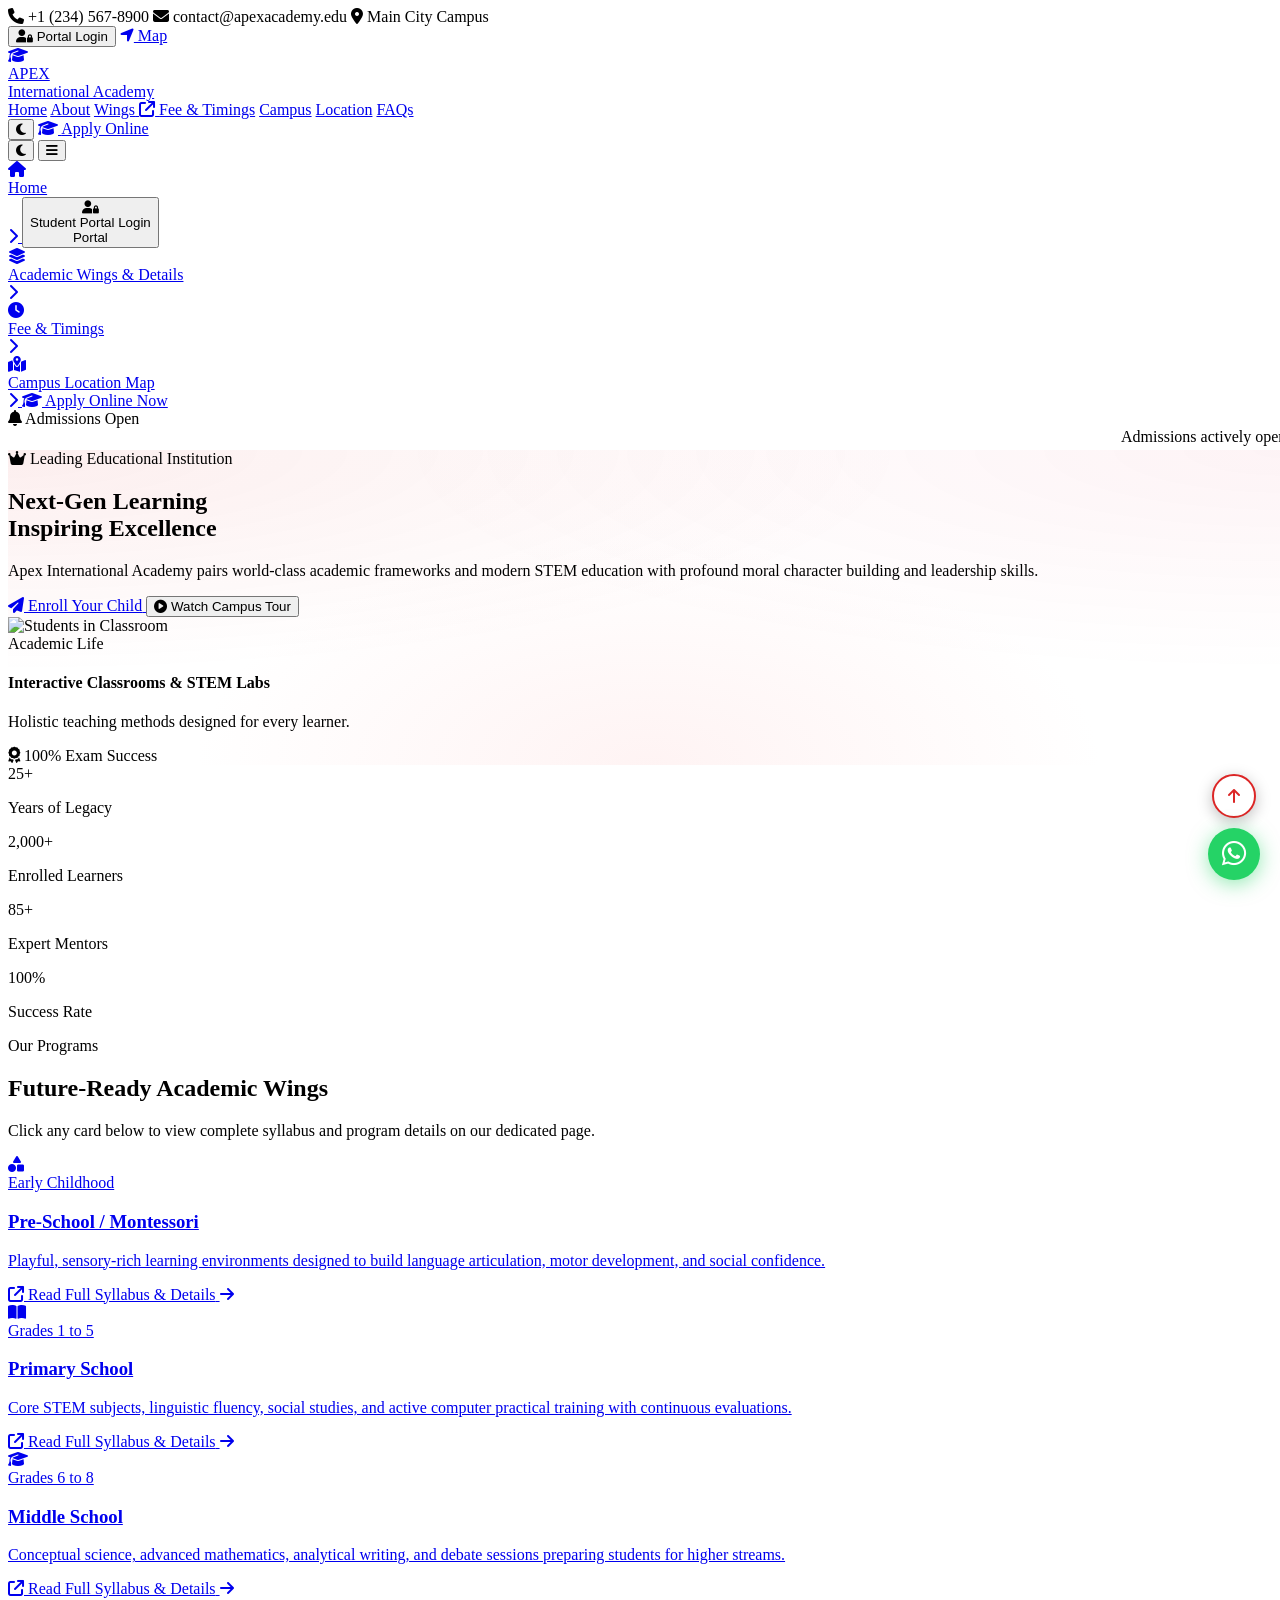
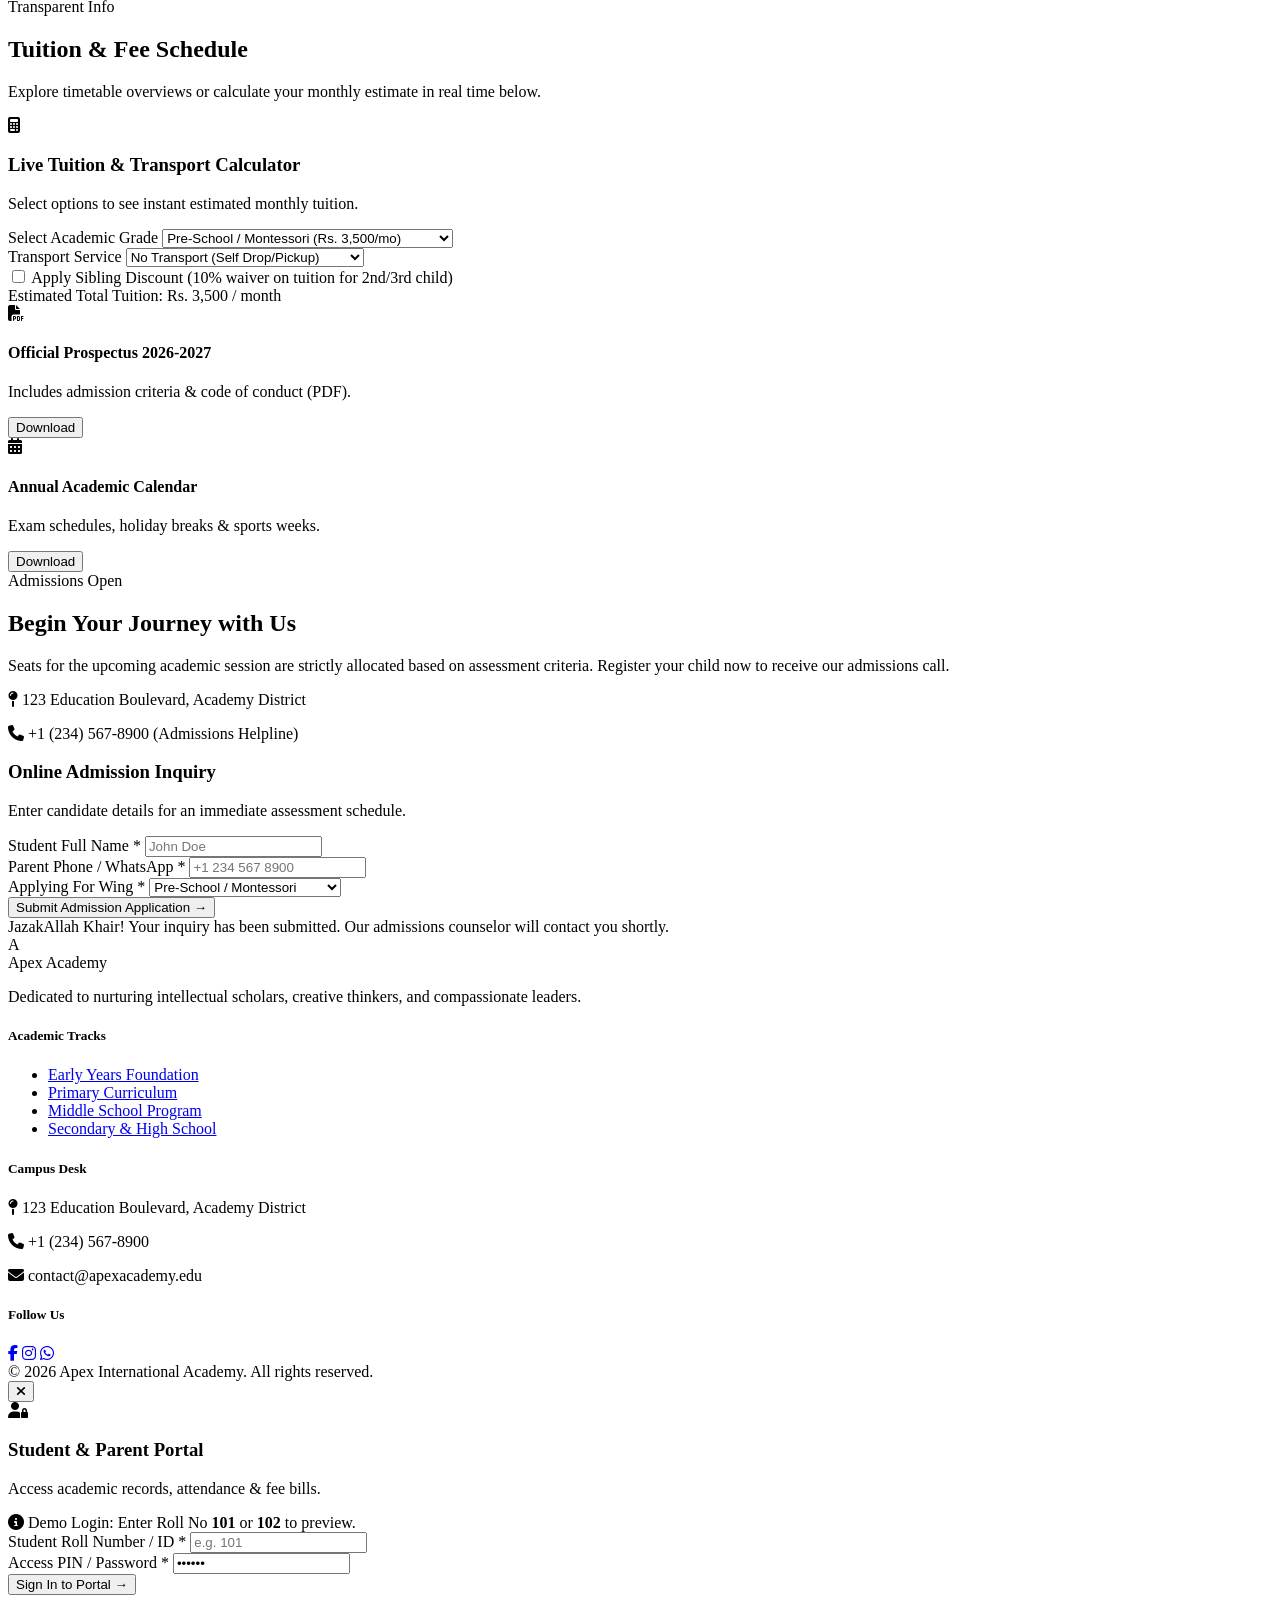
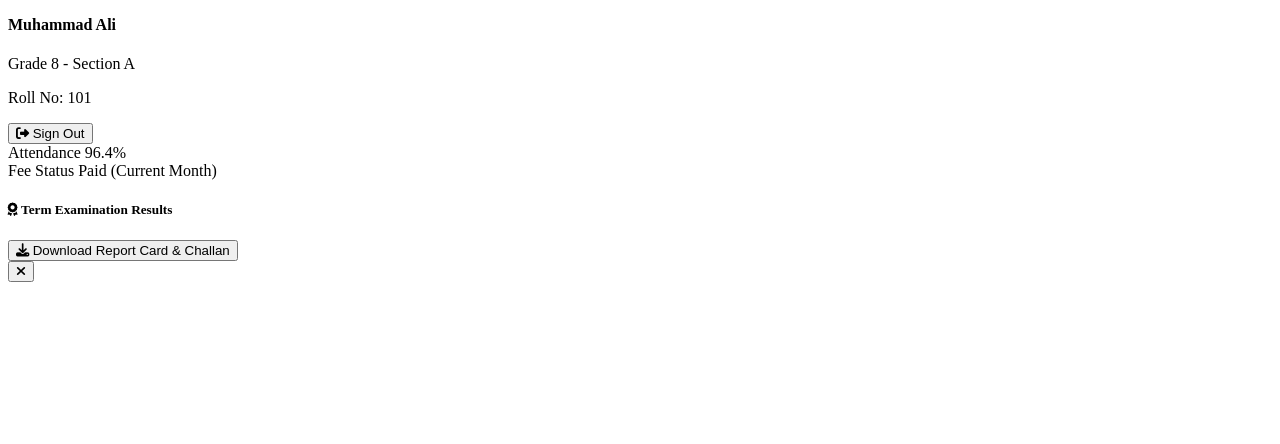
==== commit 2e70d717: "Update index.html" ====
--- a/index.html
+++ b/index.html
@@ -19,7 +19,6 @@
     <link rel="preconnect" href="https://fonts.gstatic.com">
     <link href="https://fonts.googleapis.com/css2?family=Plus+Jakarta+Sans:wght@300;400;500;600;700;800&family=Outfit:wght@500;600;700;800;900&display=swap" rel="stylesheet">
     
-    <!-- Tailwind Configuration -->
     <script>
         tailwind.config = {
             darkMode: 'class',
@@ -56,14 +55,16 @@
         <div class="max-w-7xl mx-auto flex justify-between items-center gap-2">
             <div class="flex items-center gap-4 sm:gap-6 text-[11px] sm:text-xs">
                 <span class="flex items-center gap-1.5"><i class="fa-solid fa-phone text-red-200"></i> +1 (234) 567-8900</span>
-                <span class="hidden md:flex items-center gap-1.5"><i class="fa-solid fa-envelope text-red-200"></i> admissions@apexacademy.edu</span>
+                <span class="hidden md:flex items-center gap-1.5"><i class="fa-solid fa-envelope text-red-200"></i> contact@apexacademy.edu</span>
                 <span class="hidden sm:flex items-center gap-1.5 text-red-100"><i class="fa-solid fa-location-dot text-red-200"></i> Main City Campus</span>
             </div>
             <div class="flex items-center gap-3">
-                <a href="#" class="hover:text-red-200 transition"><i class="fa-brands fa-facebook-f text-xs"></i></a>
-                <a href="#" class="hover:text-red-200 transition"><i class="fa-brands fa-instagram text-xs"></i></a>
-                <a href="#map" class="ml-2 bg-white/15 hover:bg-white text-white hover:text-red-700 font-bold px-2 py-0.5 rounded text-[11px] transition flex items-center gap-1">
-                    <i class="fa-solid fa-location-arrow text-[10px]"></i> Campus Map
+                <!-- Portal Login Trigger in Topbar -->
+                <button onclick="openPortalModal()" class="bg-white/15 hover:bg-white text-white hover:text-red-700 font-bold px-2.5 py-0.5 rounded text-[11px] transition flex items-center gap-1">
+                    <i class="fa-solid fa-user-lock text-[10px]"></i> Portal Login
+                </button>
+                <a href="#map" class="bg-white/15 hover:bg-white text-white hover:text-red-700 font-bold px-2 py-0.5 rounded text-[11px] transition flex items-center gap-1">
+                    <i class="fa-solid fa-location-arrow text-[10px]"></i> Map
                 </a>
             </div>
         </div>
@@ -73,7 +74,6 @@
     <header class="sticky top-0 z-40 bg-white/95 dark:bg-[#0B0F17]/95 backdrop-blur-xl border-b border-slate-200 dark:border-white/10 shadow-sm transition-colors w-full">
         <div class="max-w-7xl mx-auto px-4 sm:px-6">
             <div class="flex justify-between items-center h-20">
-                <!-- Generic Vector SVG Logo -->
                 <a href="#" class="flex items-center gap-2.5 shrink-0 group">
                     <div class="w-11 h-11 p-2 rounded-xl bg-gradient-to-br from-red-600 to-rose-700 text-white shadow-md flex items-center justify-center">
                         <i class="fa-solid fa-graduation-cap text-lg"></i>
@@ -87,7 +87,6 @@
                     </div>
                 </a>
 
-                <!-- Desktop Menu -->
                 <nav class="hidden lg:flex items-center gap-1 xl:gap-2 text-[13px] font-bold text-slate-700 dark:text-slate-200">
                     <a href="#" class="px-3 py-1.5 rounded-lg text-red-600 bg-red-50 dark:bg-red-950/40 font-extrabold">Home</a>
                     <a href="#about" class="px-2.5 py-1.5 rounded-lg hover:text-red-600 hover:bg-slate-100 dark:hover:bg-white/5 transition">About</a>
@@ -100,7 +99,6 @@
                     <a href="#faqs" class="px-2.5 py-1.5 rounded-lg hover:text-red-600 hover:bg-slate-100 dark:hover:bg-white/5 transition">FAQs</a>
                 </nav>
 
-                <!-- Right Action Buttons -->
                 <div class="hidden lg:flex items-center gap-2.5 shrink-0">
                     <button id="themeToggleBtn" type="button" aria-label="Toggle Theme" title="Switch Light/Dark Mode"
                             class="w-10 h-10 rounded-xl bg-slate-100 dark:bg-white/10 border border-slate-300 dark:border-white/10 text-slate-700 dark:text-yellow-400 flex items-center justify-center text-sm hover:scale-105 active:scale-95 transition">
@@ -112,7 +110,6 @@
                     </a>
                 </div>
 
-                <!-- Mobile Action Area -->
                 <div class="flex items-center gap-2 lg:hidden">
                     <button id="themeToggleMobile" type="button" class="w-9 h-9 rounded-lg bg-slate-100 dark:bg-white/10 text-slate-700 dark:text-yellow-400 flex items-center justify-center text-sm">
                         <i id="themeIconMobile" class="fa-solid fa-moon"></i>
@@ -136,62 +133,43 @@
                 <i class="fa-solid fa-chevron-right text-[10px] text-red-500"></i>
             </a>
 
-            <a href="#about" class="mobile-nav-link mobile-tab-item flex items-center justify-between p-3 rounded-xl bg-slate-50 dark:bg-[#111722] border border-slate-200/80 dark:border-white/10">
+            <!-- Mobile Portal Login Action -->
+            <button onclick="closeMobileDrawer(); openPortalModal();" class="w-full mobile-tab-item flex items-center justify-between p-3 rounded-xl bg-slate-50 dark:bg-[#111722] border border-slate-200/80 dark:border-white/10">
                 <div class="flex items-center gap-3">
                     <div class="w-8 h-8 rounded-lg bg-slate-100 dark:bg-white/5 text-red-600 flex items-center justify-center text-xs">
-                        <i class="fa-solid fa-school"></i>
-                    </div>
-                    <span class="font-bold text-xs text-slate-800 dark:text-slate-200">About Academy</span>
+                        <i class="fa-solid fa-user-lock"></i>
+                    </div>
+                    <span class="font-bold text-xs text-slate-800 dark:text-slate-200">Student Portal Login</span>
+                </div>
+                <span class="text-[10px] font-bold text-red-600 bg-red-100 dark:bg-red-950/60 px-2 py-0.5 rounded-full">Portal</span>
+            </button>
+
+            <a href="programs.html" class="mobile-nav-link mobile-tab-item flex items-center justify-between p-3 rounded-xl bg-slate-50 dark:bg-[#111722] border border-slate-200/80 dark:border-white/10">
+                <div class="flex items-center gap-3">
+                    <div class="w-8 h-8 rounded-lg bg-slate-100 dark:bg-white/5 text-red-600 flex items-center justify-center text-xs">
+                        <i class="fa-solid fa-layer-group"></i>
+                    </div>
+                    <span class="font-bold text-xs text-slate-800 dark:text-slate-200">Academic Wings & Details</span>
                 </div>
                 <i class="fa-solid fa-chevron-right text-[10px] text-slate-400"></i>
             </a>
 
-            <a href="programs.html" class="mobile-nav-link mobile-tab-item flex items-center justify-between p-3 rounded-xl bg-slate-50 dark:bg-[#111722] border border-slate-200/80 dark:border-white/10">
+            <a href="#structure" class="mobile-nav-link mobile-tab-item flex items-center justify-between p-3 rounded-xl bg-slate-50 dark:bg-[#111722] border border-slate-200/80 dark:border-white/10">
                 <div class="flex items-center gap-3">
                     <div class="w-8 h-8 rounded-lg bg-slate-100 dark:bg-white/5 text-red-600 flex items-center justify-center text-xs">
-                        <i class="fa-solid fa-layer-group"></i>
-                    </div>
-                    <span class="font-bold text-xs text-slate-800 dark:text-slate-200">Academic Wings & Details</span>
+                        <i class="fa-solid fa-clock"></i>
+                    </div>
+                    <span class="font-bold text-xs text-slate-800 dark:text-slate-200">Fee & Timings</span>
                 </div>
                 <i class="fa-solid fa-chevron-right text-[10px] text-slate-400"></i>
             </a>
 
-            <a href="#structure" class="mobile-nav-link mobile-tab-item flex items-center justify-between p-3 rounded-xl bg-slate-50 dark:bg-[#111722] border border-slate-200/80 dark:border-white/10">
-                <div class="flex items-center gap-3">
-                    <div class="w-8 h-8 rounded-lg bg-slate-100 dark:bg-white/5 text-red-600 flex items-center justify-center text-xs">
-                        <i class="fa-solid fa-clock"></i>
-                    </div>
-                    <span class="font-bold text-xs text-slate-800 dark:text-slate-200">Fee & Timings</span>
-                </div>
-                <i class="fa-solid fa-chevron-right text-[10px] text-slate-400"></i>
-            </a>
-
-            <a href="#gallery" class="mobile-nav-link mobile-tab-item flex items-center justify-between p-3 rounded-xl bg-slate-50 dark:bg-[#111722] border border-slate-200/80 dark:border-white/10">
-                <div class="flex items-center gap-3">
-                    <div class="w-8 h-8 rounded-lg bg-slate-100 dark:bg-white/5 text-red-600 flex items-center justify-center text-xs">
-                        <i class="fa-solid fa-images"></i>
-                    </div>
-                    <span class="font-bold text-xs text-slate-800 dark:text-slate-200">Campus Gallery</span>
-                </div>
-                <i class="fa-solid fa-chevron-right text-[10px] text-slate-400"></i>
-            </a>
-
             <a href="#map" class="mobile-nav-link mobile-tab-item flex items-center justify-between p-3 rounded-xl bg-slate-50 dark:bg-[#111722] border border-slate-200/80 dark:border-white/10">
                 <div class="flex items-center gap-3">
                     <div class="w-8 h-8 rounded-lg bg-slate-100 dark:bg-white/5 text-red-600 flex items-center justify-center text-xs">
                         <i class="fa-solid fa-map-location-dot"></i>
                     </div>
                     <span class="font-bold text-xs text-slate-800 dark:text-slate-200">Campus Location Map</span>
-                </div>
-                <i class="fa-solid fa-chevron-right text-[10px] text-slate-400"></i>
-            </a>
-
-            <a href="#faqs" class="mobile-nav-link mobile-tab-item flex items-center justify-between p-3 rounded-xl bg-slate-50 dark:bg-[#111722] border border-slate-200/80 dark:border-white/10">
-                <div class="flex items-center gap-3">
-                    <div class="w-8 h-8 rounded-lg bg-slate-100 dark:bg-white/5 text-red-600 flex items-center justify-center text-xs">
-                        <i class="fa-solid fa-circle-question"></i>
-                    </div>
-                    <span class="font-bold text-xs text-slate-800 dark:text-slate-200">Frequently Asked Questions</span>
                 </div>
                 <i class="fa-solid fa-chevron-right text-[10px] text-slate-400"></i>
             </a>
@@ -209,12 +187,12 @@
                 <i class="fa-solid fa-bell"></i> Admissions Open
             </span>
             <marquee behavior="scroll" direction="left" onmouseover="this.stop();" onmouseout="this.start();" class="text-slate-700 dark:text-slate-200 font-medium">
-                Admissions actively open for Pre-School, Primary, Cambridge, and High School Wings! | Scholarship entrance exams scheduled every Saturday. | Schedule your campus visit today.
+                Admissions actively open for Academic Session 2026-2027! | Scholarships available for merit achievers. | Schedule your personalized campus visit today.
             </marquee>
         </div>
     </div>
 
-    <!-- Hero Section -->
+    <!-- Hero Section with Video Tour Trigger Button -->
     <section class="hsja-hero-bg py-12 lg:py-20 relative overflow-hidden w-full">
         <div class="max-w-7xl mx-auto px-4 sm:px-6 relative z-10 w-full">
             <div class="grid lg:grid-cols-12 gap-8 lg:gap-12 items-center w-full">
@@ -234,19 +212,19 @@
                         Apex International Academy pairs world-class academic frameworks and modern STEM education with profound moral character building and leadership skills.
                     </p>
 
+                    <!-- CTAs with Video Tour Modal Trigger -->
                     <div class="flex flex-wrap items-center justify-center lg:justify-start gap-3 pt-2">
                         <a href="#admission" class="bg-gradient-to-r from-red-600 via-red-500 to-rose-600 hover:from-red-700 hover:to-rose-700 text-white font-extrabold px-6 sm:px-7 py-3.5 rounded-xl shadow-lg shadow-red-600/30 hover:scale-105 transition duration-300 flex items-center gap-2.5 text-sm">
                             <i class="fa-solid fa-paper-plane text-xs"></i>
                             <span>Enroll Your Child</span>
                         </a>
-                        <a href="#map" class="bg-white dark:bg-[#111722] hover:bg-slate-100 dark:hover:bg-[#161F2E] border border-slate-300 dark:border-white/20 text-slate-800 dark:text-white font-bold px-6 py-3.5 rounded-xl shadow-sm hover:border-red-500 transition duration-300 flex items-center gap-2 text-sm">
-                            <i class="fa-solid fa-location-crosshairs text-red-600"></i>
-                            <span>Find On Map</span>
-                        </a>
-                    </div>
-                </div>
-
-                <!-- Royalty-Free Unsplash Image -->
+                        <button onclick="openVideoModal()" class="bg-white dark:bg-[#111722] hover:bg-slate-100 dark:hover:bg-[#161F2E] border border-slate-300 dark:border-white/20 text-slate-800 dark:text-white font-bold px-5 py-3.5 rounded-xl shadow-sm hover:border-red-500 transition duration-300 flex items-center gap-2 text-sm">
+                            <i class="fa-solid fa-circle-play text-red-600 text-base"></i>
+                            <span>Watch Campus Tour</span>
+                        </button>
+                    </div>
+                </div>
+
                 <div class="lg:col-span-5 relative w-full" data-aos="fade-left">
                     <div class="straight-card relative mx-auto w-full max-w-md rounded-2xl overflow-hidden border-2 border-slate-200 dark:border-white/10 shadow-xl bg-white dark:bg-[#111722]">
                         <img src="https://images.unsplash.com/photo-1577896851231-70ef18881754?auto=format&fit=crop&w=800&q=80" alt="Students in Classroom" class="w-full h-[360px] sm:h-[420px] object-cover">
@@ -290,32 +268,7 @@
         </div>
     </section>
 
-    <!-- About Section -->
-    <section id="about" class="py-20 max-w-7xl mx-auto px-4 sm:px-6 w-full overflow-hidden">
-        <div class="grid lg:grid-cols-12 gap-8 lg:gap-12 items-center w-full">
-            <div class="lg:col-span-6 space-y-4" data-aos="fade-right">
-                <span class="text-xs font-black uppercase text-red-600 bg-red-100 dark:bg-red-950/60 px-3 py-1 rounded-full">About Us</span>
-                <h2 class="text-2xl sm:text-4xl font-black text-slate-900 dark:text-white font-heading">
-                    Inspiring Character, Knowledge & Leadership
-                </h2>
-                <p class="text-slate-600 dark:text-slate-300 text-sm leading-relaxed">
-                    Apex Academy is an educational institution focused on progressive pedagogy, board exam distinctions, and holistic character grooming. Our mission is to build confident, visionary, and morally upright global leaders.
-                </p>
-                <div class="space-y-2 text-xs text-slate-700 dark:text-slate-300 pt-2">
-                    <div class="flex items-center gap-2"><i class="fa-solid fa-circle-check text-red-600"></i> Qualified and passionate certified educators.</div>
-                    <div class="flex items-center gap-2"><i class="fa-solid fa-circle-check text-red-600"></i> Well-equipped Physics, Chemistry, Biology & Robotics Labs.</div>
-                    <div class="flex items-center gap-2"><i class="fa-solid fa-circle-check text-red-600"></i> Safe campus environment with CCTV surveillance and modern amenities.</div>
-                </div>
-            </div>
-            <div class="lg:col-span-6 w-full" data-aos="fade-left">
-                <div class="straight-card rounded-2xl overflow-hidden border border-slate-200 dark:border-white/10 shadow-lg w-full bg-slate-100 dark:bg-slate-900">
-                    <img src="https://images.unsplash.com/photo-1509062522246-3755977927d7?auto=format&fit=crop&w=800&q=80" alt="Students Studying" class="w-full h-80 object-cover">
-                </div>
-            </div>
-        </div>
-    </section>
-
-    <!-- Academic Wings Section -->
+    <!-- Academic Wings Grid -->
     <section id="programs" class="py-20 bg-slate-100 dark:bg-[#0B0F17] border-y border-slate-200 dark:border-white/5 transition-colors w-full overflow-hidden">
         <div class="max-w-7xl mx-auto px-4 sm:px-6 w-full">
             <div class="text-center max-w-2xl mx-auto mb-12" data-aos="fade-up">
@@ -327,7 +280,7 @@
             </div>
 
             <div class="grid md:grid-cols-2 lg:grid-cols-3 gap-6 w-full">
-                <!-- Wing 1 -->
+                <!-- Program Cards linking to programs.html -->
                 <a href="programs.html#early-years" class="straight-card group bg-white dark:bg-[#111722] rounded-2xl border border-slate-200 dark:border-white/10 p-6 shadow-md hover:border-red-500 hover:shadow-xl transition-all flex flex-col justify-between w-full" data-aos="fade-up" data-aos-delay="100">
                     <div>
                         <div class="w-12 h-12 rounded-xl bg-red-50 dark:bg-red-600/20 border border-red-200 dark:border-red-500/40 text-red-600 dark:text-red-400 flex items-center justify-center text-xl mb-4 group-hover:scale-110 transition duration-300">
@@ -345,7 +298,6 @@
                     </div>
                 </a>
 
-                <!-- Wing 2 -->
                 <a href="programs.html#primary" class="straight-card group bg-white dark:bg-[#111722] rounded-2xl border border-slate-200 dark:border-white/10 p-6 shadow-md hover:border-red-500 hover:shadow-xl transition-all flex flex-col justify-between w-full" data-aos="fade-up" data-aos-delay="200">
                     <div>
                         <div class="w-12 h-12 rounded-xl bg-red-50 dark:bg-red-600/20 border border-red-200 dark:border-red-500/40 text-red-600 dark:text-red-400 flex items-center justify-center text-xl mb-4 group-hover:scale-110 transition duration-300">
@@ -363,7 +315,6 @@
                     </div>
                 </a>
 
-                <!-- Wing 3 -->
                 <a href="programs.html#middle" class="straight-card group bg-white dark:bg-[#111722] rounded-2xl border border-slate-200 dark:border-white/10 p-6 shadow-md hover:border-red-500 hover:shadow-xl transition-all flex flex-col justify-between w-full" data-aos="fade-up" data-aos-delay="300">
                     <div>
                         <div class="w-12 h-12 rounded-xl bg-rose-50 dark:bg-rose-600/20 border border-rose-200 dark:border-rose-500/40 text-rose-600 dark:text-rose-400 flex items-center justify-center text-xl mb-4 group-hover:scale-110 transition duration-300">
@@ -375,320 +326,109 @@
                             Conceptual science, advanced mathematics, analytical writing, and debate sessions preparing students for higher streams.
                         </p>
                     </div>
-                    <div class="pt-5 border-t border-slate-100 dark:border-white/10 mt-5 flex items-center justify-between text-xs font-bold text-rose-600">
-                        <span class="flex items-center gap-1.5"><i class="fa-solid fa-arrow-up-right-from-square text-[11px]"></i> Read Full Syllabus & Details</span>
-                        <i class="fa-solid fa-arrow-right group-hover:translate-x-1 transition"></i>
-                    </div>
-                </a>
-
-                <!-- Wing 4 -->
-                <a href="programs.html#high-school" class="straight-card group bg-white dark:bg-[#111722] rounded-2xl border border-slate-200 dark:border-white/10 p-6 shadow-md hover:border-red-500 hover:shadow-xl transition-all flex flex-col justify-between w-full" data-aos="fade-up" data-aos-delay="100">
-                    <div>
-                        <div class="w-12 h-12 rounded-xl bg-red-50 dark:bg-red-600/20 border border-red-200 dark:border-red-500/40 text-red-600 dark:text-red-400 flex items-center justify-center text-xl mb-4 group-hover:scale-110 transition duration-300">
-                            <i class="fa-solid fa-award"></i>
-                        </div>
-                        <span class="text-[11px] font-bold text-red-600 uppercase tracking-wider">Secondary Board</span>
-                        <h3 class="text-xl font-bold text-slate-900 dark:text-white font-heading mt-1 group-hover:text-red-600 transition">High School / Matric</h3>
-                        <p class="text-xs text-slate-600 dark:text-slate-400 mt-2.5 leading-relaxed">
-                            Comprehensive preparation with physics, chemistry, and biology labs, intensive past-paper mock sessions, and career counseling.
-                        </p>
-                    </div>
                     <div class="pt-5 border-t border-slate-100 dark:border-white/10 mt-5 flex items-center justify-between text-xs font-bold text-red-600">
                         <span class="flex items-center gap-1.5"><i class="fa-solid fa-arrow-up-right-from-square text-[11px]"></i> Read Full Syllabus & Details</span>
                         <i class="fa-solid fa-arrow-right group-hover:translate-x-1 transition"></i>
                     </div>
                 </a>
-
-                <!-- Wing 5 -->
-                <a href="programs.html#cambridge" class="straight-card group bg-white dark:bg-[#111722] rounded-2xl border border-slate-200 dark:border-white/10 p-6 shadow-md hover:border-red-500 hover:shadow-xl transition-all flex flex-col justify-between w-full" data-aos="fade-up" data-aos-delay="200">
-                    <div>
-                        <div class="w-12 h-12 rounded-xl bg-red-50 dark:bg-red-700/20 border border-red-200 dark:border-red-600/40 text-red-700 dark:text-red-400 flex items-center justify-center text-xl mb-4 group-hover:scale-110 transition duration-300">
-                            <i class="fa-solid fa-flask-vial"></i>
-                        </div>
-                        <span class="text-[11px] font-bold text-red-700 dark:text-red-400 uppercase tracking-wider">International Stream</span>
-                        <h3 class="text-xl font-bold text-slate-900 dark:text-white font-heading mt-1 group-hover:text-red-600 transition">Cambridge O-Levels</h3>
-                        <p class="text-xs text-slate-600 dark:text-slate-400 mt-2.5 leading-relaxed">
-                            Globally recognized Cambridge international curriculum instilling deep analytical thinking and high English communication proficiency.
-                        </p>
-                    </div>
-                    <div class="pt-5 border-t border-slate-100 dark:border-white/10 mt-5 flex items-center justify-between text-xs font-bold text-red-700 dark:text-red-400">
-                        <span class="flex items-center gap-1.5"><i class="fa-solid fa-arrow-up-right-from-square text-[11px]"></i> Read Full Syllabus & Details</span>
-                        <i class="fa-solid fa-arrow-right group-hover:translate-x-1 transition"></i>
-                    </div>
-                </a>
-
-                <!-- Wing 6 -->
-                <a href="programs.html#robotics" class="straight-card group bg-white dark:bg-[#111722] rounded-2xl border border-slate-200 dark:border-white/10 p-6 shadow-md hover:border-red-500 hover:shadow-xl transition-all flex flex-col justify-between w-full" data-aos="fade-up" data-aos-delay="300">
-                    <div>
-                        <div class="w-12 h-12 rounded-xl bg-red-50 dark:bg-red-600/20 border border-red-200 dark:border-red-500/40 text-red-600 dark:text-red-400 flex items-center justify-center text-xl mb-4 group-hover:scale-110 transition duration-300">
-                            <i class="fa-solid fa-laptop-code"></i>
-                        </div>
-                        <span class="text-[11px] font-bold text-red-600 uppercase tracking-wider">Digital Skills</span>
-                        <h3 class="text-xl font-bold text-slate-900 dark:text-white font-heading mt-1 group-hover:text-red-600 transition">Modern IT & Robotics</h3>
-                        <p class="text-xs text-slate-600 dark:text-slate-400 mt-2.5 leading-relaxed">
-                            Practical digital literacy, computer coding fundamentals, typing speed training, and hardware concepts in modern laboratories.
-                        </p>
-                    </div>
-                    <div class="pt-5 border-t border-slate-100 dark:border-white/10 mt-5 flex items-center justify-between text-xs font-bold text-red-600">
-                        <span class="flex items-center gap-1.5"><i class="fa-solid fa-arrow-up-right-from-square text-[11px]"></i> Read Full Syllabus & Details</span>
-                        <i class="fa-solid fa-arrow-right group-hover:translate-x-1 transition"></i>
-                    </div>
-                </a>
             </div>
         </div>
     </section>
 
-    <!-- Fee & Timings Tabs -->
+    <!-- Fee & Timings + Interactive Live Calculator -->
     <section id="structure" class="py-20 max-w-6xl mx-auto px-4 sm:px-6 w-full overflow-hidden" data-aos="fade-up">
         <div class="text-center max-w-2xl mx-auto mb-12">
             <span class="text-xs font-bold uppercase tracking-widest text-red-600 dark:text-red-400 bg-red-100 dark:bg-red-950/40 border border-red-300 dark:border-red-500/30 px-3.5 py-1 rounded-full">
                 Transparent Info
             </span>
-            <h2 class="text-3xl sm:text-4xl font-extrabold text-slate-900 dark:text-white font-heading mt-3">Academic & Fee Overview</h2>
-            <p class="text-slate-600 dark:text-slate-400 text-sm mt-2">Click on any wing tab to explore timing, curriculum highlights, and criteria.</p>
-        </div>
-
-        <div class="flex flex-wrap justify-center gap-2.5 mb-8">
-            <button onclick="switchTab('montessori')" id="tab-montessori" class="tab-btn px-5 py-2.5 rounded-xl font-bold text-xs bg-red-600 text-white shadow-md transition">
-                Montessori
-            </button>
-            <button onclick="switchTab('primary')" id="tab-primary" class="tab-btn px-5 py-2.5 rounded-xl font-bold text-xs bg-white dark:bg-white/5 text-slate-700 dark:text-slate-300 hover:bg-red-50 dark:hover:bg-white/10 transition border border-slate-200 dark:border-white/10">
-                Primary (1-5)
-            </button>
-            <button onclick="switchTab('middle')" id="tab-middle" class="tab-btn px-5 py-2.5 rounded-xl font-bold text-xs bg-white dark:bg-white/5 text-slate-700 dark:text-slate-300 hover:bg-red-50 dark:hover:bg-white/10 transition border border-slate-200 dark:border-white/10">
-                Middle (6-8)
-            </button>
-            <button onclick="switchTab('high')" id="tab-high" class="tab-btn px-5 py-2.5 rounded-xl font-bold text-xs bg-white dark:bg-white/5 text-slate-700 dark:text-slate-300 hover:bg-red-50 dark:hover:bg-white/10 transition border border-slate-200 dark:border-white/10">
-                High School
-            </button>
-        </div>
-
-        <div class="straight-card bg-white dark:bg-[#111722] p-6 sm:p-8 rounded-2xl shadow-xl border border-slate-200 dark:border-white/10 w-full">
-            <div id="content-montessori" class="tab-content grid md:grid-cols-3 gap-5">
-                <div class="p-5 rounded-xl bg-slate-50 dark:bg-[#161F2E] border border-slate-200 dark:border-white/10">
-                    <i class="fa-solid fa-clock text-red-600 text-xl mb-2"></i>
-                    <h4 class="font-bold text-sm text-slate-900 dark:text-white">Daily Timings</h4>
-                    <p class="text-xs text-slate-600 dark:text-slate-300 mt-1">8:30 AM to 12:30 PM (Mon - Thu)</p>
-                    <p class="text-xs text-slate-600 dark:text-slate-300">8:30 AM to 11:30 AM (Friday)</p>
-                </div>
-                <div class="p-5 rounded-xl bg-slate-50 dark:bg-[#161F2E] border border-slate-200 dark:border-white/10">
-                    <i class="fa-solid fa-book-open text-red-600 text-xl mb-2"></i>
-                    <h4 class="font-bold text-sm text-slate-900 dark:text-white">Curriculum Highlights</h4>
-                    <p class="text-xs text-slate-600 dark:text-slate-300 mt-1">Sensorial training, jolly phonics, daily rhymes, and motor skill kits.</p>
-                </div>
-                <div class="p-5 rounded-xl bg-slate-50 dark:bg-[#161F2E] border border-slate-200 dark:border-white/10">
-                    <i class="fa-solid fa-certificate text-red-600 text-xl mb-2"></i>
-                    <h4 class="font-bold text-sm text-slate-900 dark:text-white">Age Eligibility</h4>
-                    <p class="text-xs text-slate-600 dark:text-slate-300 mt-1">Playgroup: 2.5 - 3.5 Years</p>
-                    <p class="text-xs text-slate-600 dark:text-slate-300">Kindergarten: 4.5 - 5.5 Years</p>
-                </div>
-            </div>
-
-            <div id="content-primary" class="tab-content hidden grid md:grid-cols-3 gap-5">
-                <div class="p-5 rounded-xl bg-slate-50 dark:bg-[#161F2E] border border-slate-200 dark:border-white/10">
-                    <i class="fa-solid fa-clock text-red-600 text-xl mb-2"></i>
-                    <h4 class="font-bold text-sm text-slate-900 dark:text-white">Daily Timings</h4>
-                    <p class="text-xs text-slate-600 dark:text-slate-300 mt-1">8:00 AM to 1:45 PM (Mon - Thu)</p>
-                    <p class="text-xs text-slate-600 dark:text-slate-300">8:00 AM to 12:30 PM (Friday)</p>
-                </div>
-                <div class="p-5 rounded-xl bg-slate-50 dark:bg-[#161F2E] border border-slate-200 dark:border-white/10">
-                    <i class="fa-solid fa-microscope text-red-600 text-xl mb-2"></i>
-                    <h4 class="font-bold text-sm text-slate-900 dark:text-white">Core Subjects</h4>
-                    <p class="text-xs text-slate-600 dark:text-slate-300 mt-1">English, Science, Mathematics, Computer, Social Studies & Languages.</p>
-                </div>
-                <div class="p-5 rounded-xl bg-slate-50 dark:bg-[#161F2E] border border-slate-200 dark:border-white/10">
-                    <i class="fa-solid fa-award text-red-600 text-xl mb-2"></i>
-                    <h4 class="font-bold text-sm text-slate-900 dark:text-white">Assessments</h4>
-                    <p class="text-xs text-slate-600 dark:text-slate-300 mt-1">Bi-monthly evaluations + Midterm & Final exams.</p>
-                </div>
-            </div>
-
-            <div id="content-middle" class="tab-content hidden grid md:grid-cols-3 gap-5">
-                <div class="p-5 rounded-xl bg-slate-50 dark:bg-[#161F2E] border border-slate-200 dark:border-white/10">
-                    <i class="fa-solid fa-clock text-red-600 text-xl mb-2"></i>
-                    <h4 class="font-bold text-sm text-slate-900 dark:text-white">Timings & Tests</h4>
-                    <p class="text-xs text-slate-600 dark:text-slate-300 mt-1">8:00 AM to 2:00 PM</p>
-                    <p class="text-xs text-slate-600 dark:text-slate-300">Saturday practical lab slots.</p>
-                </div>
-                <div class="p-5 rounded-xl bg-slate-50 dark:bg-[#161F2E] border border-slate-200 dark:border-white/10">
-                    <i class="fa-solid fa-atom text-red-600 text-xl mb-2"></i>
-                    <h4 class="font-bold text-sm text-slate-900 dark:text-white">Science Practicals</h4>
-                    <p class="text-xs text-slate-600 dark:text-slate-300 mt-1">Hands-on chemistry, biology & physics laboratory training.</p>
-                </div>
-                <div class="p-5 rounded-xl bg-slate-50 dark:bg-[#161F2E] border border-slate-200 dark:border-white/10">
-                    <i class="fa-solid fa-hand-holding-dollar text-red-600 text-xl mb-2"></i>
-                    <h4 class="font-bold text-sm text-slate-900 dark:text-white">Scholarships</h4>
-                    <p class="text-xs text-slate-600 dark:text-slate-300 mt-1">Up to 50% tuition waiver for 85%+ scorers in merit tests.</p>
-                </div>
-            </div>
-
-            <div id="content-high" class="tab-content hidden grid md:grid-cols-3 gap-5">
-                <div class="p-5 rounded-xl bg-slate-50 dark:bg-[#161F2E] border border-slate-200 dark:border-white/10">
-                    <i class="fa-solid fa-graduation-cap text-red-600 text-xl mb-2"></i>
-                    <h4 class="font-bold text-sm text-slate-900 dark:text-white">Exam Board Track</h4>
-                    <p class="text-xs text-slate-600 dark:text-slate-300 mt-1">Intensive syllabus coverage & mock exam series.</p>
-                </div>
-                <div class="p-5 rounded-xl bg-slate-50 dark:bg-[#161F2E] border border-slate-200 dark:border-white/10">
-                    <i class="fa-solid fa-laptop-code text-red-600 text-xl mb-2"></i>
-                    <h4 class="font-bold text-sm text-slate-900 dark:text-white">Subject Groups</h4>
-                    <p class="text-xs text-slate-600 dark:text-slate-300 mt-1">Pre-Medical, Pre-Engineering & Computer Science disciplines.</p>
-                </div>
-                <div class="p-5 rounded-xl bg-slate-50 dark:bg-[#161F2E] border border-slate-200 dark:border-white/10">
-                    <i class="fa-solid fa-trophy text-red-600 text-xl mb-2"></i>
-                    <h4 class="font-bold text-sm text-slate-900 dark:text-white">Academic Distinctions</h4>
-                    <p class="text-xs text-slate-600 dark:text-slate-300 mt-1">Consistently producing top grades and university enrollments.</p>
-                </div>
+            <h2 class="text-3xl sm:text-4xl font-extrabold text-slate-900 dark:text-white font-heading mt-3">Tuition & Fee Schedule</h2>
+            <p class="text-slate-600 dark:text-slate-400 text-sm mt-2">Explore timetable overviews or calculate your monthly estimate in real time below.</p>
+        </div>
+
+        <!-- NEW FEATURE: Interactive Live Tuition Calculator Widget -->
+        <div class="straight-card bg-gradient-to-br from-red-600/10 via-white to-slate-50 dark:from-red-950/30 dark:via-[#111722] dark:to-[#0B0F17] p-6 sm:p-8 rounded-3xl border border-red-500/30 shadow-xl mb-10">
+            <div class="max-w-3xl mx-auto space-y-6">
+                <div class="flex items-center gap-3 border-b border-slate-200 dark:border-white/10 pb-4">
+                    <div class="w-10 h-10 rounded-xl bg-red-600 text-white flex items-center justify-center text-lg">
+                        <i class="fa-solid fa-calculator"></i>
+                    </div>
+                    <div>
+                        <h3 class="text-lg font-black text-slate-900 dark:text-white font-heading">Live Tuition & Transport Calculator</h3>
+                        <p class="text-xs text-slate-600 dark:text-slate-400">Select options to see instant estimated monthly tuition.</p>
+                    </div>
+                </div>
+
+                <div class="grid sm:grid-cols-2 gap-4">
+                    <div>
+                        <label class="block text-xs font-bold text-slate-700 dark:text-slate-300 mb-1.5">Select Academic Grade</label>
+                        <select id="calcGrade" onchange="calculateTuition()" class="w-full px-3.5 py-2.5 rounded-xl bg-white dark:bg-[#161F2E] border border-slate-300 dark:border-white/10 text-slate-900 dark:text-white text-xs font-semibold focus:outline-none focus:border-red-600">
+                            <option value="3500">Pre-School / Montessori (Rs. 3,500/mo)</option>
+                            <option value="4200">Primary Wing - Grades 1 to 5 (Rs. 4,200/mo)</option>
+                            <option value="5000">Middle School - Grades 6 to 8 (Rs. 5,000/mo)</option>
+                            <option value="6000">Secondary / High School (Rs. 6,000/mo)</option>
+                            <option value="7500">Cambridge O-Levels Track (Rs. 7,500/mo)</option>
+                        </select>
+                    </div>
+
+                    <div>
+                        <label class="block text-xs font-bold text-slate-700 dark:text-slate-300 mb-1.5">Transport Service</label>
+                        <select id="calcTransport" onchange="calculateTuition()" class="w-full px-3.5 py-2.5 rounded-xl bg-white dark:bg-[#161F2E] border border-slate-300 dark:border-white/10 text-slate-900 dark:text-white text-xs font-semibold focus:outline-none focus:border-red-600">
+                            <option value="0">No Transport (Self Drop/Pickup)</option>
+                            <option value="1500">Zone A: 1 to 5 km (+ Rs. 1,500/mo)</option>
+                            <option value="2500">Zone B: 5 to 10 km (+ Rs. 2,500/mo)</option>
+                        </select>
+                    </div>
+                </div>
+
+                <div class="flex items-center gap-2 pt-1">
+                    <input type="checkbox" id="calcSibling" onchange="calculateTuition()" class="w-4 h-4 text-red-600 rounded border-slate-300 focus:ring-red-500">
+                    <label for="calcSibling" class="text-xs font-medium text-slate-700 dark:text-slate-300 cursor-pointer">
+                        Apply Sibling Discount (10% waiver on tuition for 2nd/3rd child)
+                    </label>
+                </div>
+
+                <div class="pt-4 border-t border-slate-200 dark:border-white/10 flex flex-wrap items-center justify-between gap-3">
+                    <span class="text-xs font-bold text-slate-600 dark:text-slate-400 uppercase tracking-wider">Estimated Total Tuition:</span>
+                    <span id="calcTotalDisplay" class="text-2xl font-black text-red-600 font-heading">Rs. 3,500 / month</span>
+                </div>
+            </div>
+        </div>
+
+        <!-- Downloadable Documents Card -->
+        <div class="grid sm:grid-cols-2 gap-4 mb-8">
+            <div class="p-5 rounded-2xl bg-white dark:bg-[#111722] border border-slate-200 dark:border-white/10 flex items-center justify-between shadow-sm">
+                <div class="flex items-center gap-3">
+                    <div class="w-10 h-10 rounded-xl bg-red-100 dark:bg-red-950/60 text-red-600 flex items-center justify-center text-lg">
+                        <i class="fa-solid fa-file-pdf"></i>
+                    </div>
+                    <div>
+                        <h4 class="font-bold text-xs text-slate-900 dark:text-white">Official Prospectus 2026-2027</h4>
+                        <p class="text-[10px] text-slate-500">Includes admission criteria & code of conduct (PDF).</p>
+                    </div>
+                </div>
+                <button onclick="alert('Download simulated: Prospectus PDF will download in production.')" class="px-3 py-1.5 rounded-lg bg-red-50 dark:bg-red-950/40 text-red-600 font-bold text-xs hover:bg-red-600 hover:text-white transition">
+                    Download
+                </button>
+            </div>
+
+            <div class="p-5 rounded-2xl bg-white dark:bg-[#111722] border border-slate-200 dark:border-white/10 flex items-center justify-between shadow-sm">
+                <div class="flex items-center gap-3">
+                    <div class="w-10 h-10 rounded-xl bg-red-100 dark:bg-red-950/60 text-red-600 flex items-center justify-center text-lg">
+                        <i class="fa-solid fa-calendar-days"></i>
+                    </div>
+                    <div>
+                        <h4 class="font-bold text-xs text-slate-900 dark:text-white">Annual Academic Calendar</h4>
+                        <p class="text-[10px] text-slate-500">Exam schedules, holiday breaks & sports weeks.</p>
+                    </div>
+                </div>
+                <button onclick="alert('Download simulated: Calendar PDF will download in production.')" class="px-3 py-1.5 rounded-lg bg-red-50 dark:bg-red-950/40 text-red-600 font-bold text-xs hover:bg-red-600 hover:text-white transition">
+                    Download
+                </button>
             </div>
         </div>
     </section>
 
-    <!-- Campus Gallery (Royalty-free Unsplash Photos) -->
-    <section id="gallery" class="py-20 max-w-7xl mx-auto px-4 sm:px-6 w-full overflow-hidden" data-aos="fade-up">
-        <div class="text-center max-w-2xl mx-auto mb-12">
-            <span class="text-xs font-bold uppercase tracking-widest text-red-600 dark:text-red-400 bg-red-100 dark:bg-red-950/40 border border-red-300 dark:border-red-500/30 px-3.5 py-1 rounded-full">
-                Campus Highlights
-            </span>
-            <h2 class="text-3xl sm:text-4xl font-extrabold text-slate-900 dark:text-white font-heading mt-3">Life at Apex Academy</h2>
-            <p class="text-slate-600 dark:text-slate-400 text-sm mt-2">Take a glimpse into our modern classrooms, STEM labs, and sports facilities.</p>
-        </div>
-
-        <div class="grid grid-cols-1 sm:grid-cols-2 lg:grid-cols-3 gap-6 w-full">
-            <div class="straight-card rounded-2xl overflow-hidden border border-slate-200 dark:border-white/10 group relative h-64 shadow-md w-full">
-                <img src="https://images.unsplash.com/photo-1580582932707-520aed937b7b?auto=format&fit=crop&w=800&q=80" alt="Campus Building" class="w-full h-full object-cover group-hover:scale-105 transition duration-300">
-                <div class="absolute inset-0 bg-gradient-to-t from-black/85 via-transparent to-transparent flex items-end p-5">
-                    <div>
-                        <span class="text-red-400 text-[10px] font-bold uppercase">Modern Facility</span>
-                        <h4 class="text-white font-bold text-sm">Main Campus Building</h4>
-                    </div>
-                </div>
-            </div>
-
-            <div class="straight-card rounded-2xl overflow-hidden border border-slate-200 dark:border-white/10 group relative h-64 shadow-md w-full">
-                <img src="https://images.unsplash.com/photo-1581092160607-ee22621dd758?auto=format&fit=crop&w=800&q=80" alt="Robotics Lab" class="w-full h-full object-cover group-hover:scale-105 transition duration-300">
-                <div class="absolute inset-0 bg-gradient-to-t from-black/85 via-transparent to-transparent flex items-end p-5">
-                    <div>
-                        <span class="text-red-400 text-[10px] font-bold uppercase">STEM Innovation</span>
-                        <h4 class="text-white font-bold text-sm">Advanced Robotics Lab</h4>
-                    </div>
-                </div>
-            </div>
-
-            <div class="straight-card rounded-2xl overflow-hidden border border-slate-200 dark:border-white/10 group relative h-64 shadow-md w-full">
-                <img src="https://images.unsplash.com/photo-1546519638-68e109498ffc?auto=format&fit=crop&w=800&q=80" alt="Sports Grounds" class="w-full h-full object-cover group-hover:scale-105 transition duration-300">
-                <div class="absolute inset-0 bg-gradient-to-t from-black/85 via-transparent to-transparent flex items-end p-5">
-                    <div>
-                        <span class="text-red-400 text-[10px] font-bold uppercase">Athletics</span>
-                        <h4 class="text-white font-bold text-sm">Sports & Play Area</h4>
-                    </div>
-                </div>
-            </div>
-        </div>
-    </section>
-
-    <!-- Google Map Location -->
-    <section id="map" class="py-20 bg-slate-100 dark:bg-[#0B0F17] relative border-t border-slate-200 dark:border-white/5 transition-colors w-full overflow-hidden">
-        <div class="max-w-7xl mx-auto px-4 sm:px-6 w-full">
-            <div class="text-center max-w-2xl mx-auto mb-12" data-aos="fade-up">
-                <span class="text-xs font-bold uppercase tracking-widest text-red-600 dark:text-red-400 bg-red-100 dark:bg-red-950/40 border border-red-300 dark:border-red-500/30 px-3.5 py-1 rounded-full shadow-sm">
-                    <i class="fa-solid fa-location-dot mr-1"></i> Visit Campus
-                </span>
-                <h2 class="text-3xl sm:text-4xl font-extrabold text-slate-900 dark:text-white font-heading mt-3">Find Us On Google Maps</h2>
-                <p class="text-slate-600 dark:text-slate-400 text-sm mt-2">Conveniently located with dedicated school transport routes available.</p>
-            </div>
-
-            <div class="grid lg:grid-cols-12 gap-6 items-stretch w-full">
-                <div class="lg:col-span-4 straight-card bg-white dark:bg-[#111722] p-6 rounded-2xl shadow-xl border border-slate-200 dark:border-white/10 flex flex-col justify-between space-y-5 w-full" data-aos="fade-right">
-                    <div>
-                        <span class="bg-red-600 text-white text-[10px] font-black uppercase px-2.5 py-1 rounded">Main Campus</span>
-                        <h3 class="text-lg font-bold text-slate-900 dark:text-white font-heading mt-2.5">Apex International Academy</h3>
-                        <p class="text-xs text-slate-600 dark:text-slate-300 mt-1.5 leading-relaxed">
-                            Easily accessible campus with safe drop-off zones and dedicated visitor parking.
-                        </p>
-                    </div>
-
-                    <div class="space-y-3 text-xs">
-                        <div class="flex items-start gap-3 p-3 bg-slate-50 dark:bg-[#161F2E] rounded-xl border border-slate-200 dark:border-white/5">
-                            <i class="fa-solid fa-map-pin text-red-600 text-sm mt-0.5"></i>
-                            <div>
-                                <strong class="text-slate-900 dark:text-white block font-bold">Address:</strong>
-                                <span class="text-slate-600 dark:text-slate-300">123 Education Boulevard, Academy District.</span>
-                            </div>
-                        </div>
-
-                        <div class="flex items-start gap-3 p-3 bg-slate-50 dark:bg-[#161F2E] rounded-xl border border-slate-200 dark:border-white/5">
-                            <i class="fa-solid fa-clock text-red-600 text-sm mt-0.5"></i>
-                            <div>
-                                <strong class="text-slate-900 dark:text-white block font-bold">Visiting Hours:</strong>
-                                <span class="text-slate-600 dark:text-slate-300">Mon - Sat: 8:30 AM to 2:00 PM</span>
-                            </div>
-                        </div>
-                    </div>
-
-                    <a href="https://maps.google.com" target="_blank" class="w-full text-center bg-gradient-to-r from-red-600 to-rose-600 hover:from-red-700 hover:to-rose-700 text-white font-bold py-3 rounded-xl text-xs shadow-lg shadow-red-600/30 transition duration-200 flex items-center justify-center gap-2">
-                        <i class="fa-solid fa-diamond-turn-right"></i>
-                        <span>Get GPS Driving Directions</span>
-                    </a>
-                </div>
-
-                <div class="lg:col-span-8 straight-card bg-white dark:bg-[#111722] rounded-2xl overflow-hidden h-[360px] lg:h-full min-h-[340px] relative shadow-xl border border-slate-200 dark:border-white/10 w-full" data-aos="fade-left">
-                    <!-- Standard Google Map Embed -->
-                    <iframe src="https://maps.google.com/maps?q=Central%20Park%20New%20York&t=&z=13&ie=UTF8&iwloc=&output=embed" 
-                            width="100%" height="100%" style="border:0;" allowfullscreen="" loading="lazy" referrerpolicy="no-referrer-when-downgrade" title="Campus Map">
-                    </iframe>
-                    <div class="absolute top-4 right-4 bg-white/95 dark:bg-[#0B0F17]/95 backdrop-blur-md border border-red-500/30 text-slate-900 dark:text-white px-3 py-1 rounded-xl text-xs font-bold shadow-xl hidden sm:flex items-center gap-1.5">
-                        <span class="w-2 h-2 rounded-full bg-red-600 animate-ping"></span>
-                        <span>Verified Campus Location</span>
-                    </div>
-                </div>
-            </div>
-        </div>
-    </section>
-
-    <!-- FAQs Section -->
-    <section id="faqs" class="py-20 bg-white dark:bg-[#080C14] transition-colors w-full overflow-hidden" data-aos="fade-up">
-        <div class="max-w-4xl mx-auto px-4 sm:px-6 w-full">
-            <div class="text-center mb-12">
-                <span class="text-xs font-bold uppercase tracking-widest text-red-600 dark:text-red-400 bg-red-100 dark:bg-red-950/40 border border-red-300 dark:border-red-500/30 px-3.5 py-1 rounded-full">
-                    Got Questions?
-                </span>
-                <h2 class="text-3xl sm:text-4xl font-extrabold text-slate-900 dark:text-white font-heading mt-3">Frequently Asked Questions</h2>
-            </div>
-
-            <div class="space-y-3.5 w-full">
-                <div class="rounded-xl border border-slate-200 dark:border-white/10 bg-slate-50 dark:bg-[#111722] overflow-hidden">
-                    <button onclick="toggleFaq(1)" class="w-full px-5 py-3.5 text-left font-bold text-sm text-slate-900 dark:text-white flex justify-between items-center hover:text-red-600 transition">
-                        <span>Is safe transportation available for students?</span>
-                        <i id="faq-icon-1" class="fa-solid fa-chevron-down text-xs transition-transform duration-300"></i>
-                    </button>
-                    <div id="faq-ans-1" class="hidden px-5 pb-4 text-xs text-slate-600 dark:text-slate-300 leading-relaxed border-t border-slate-200 dark:border-white/5 pt-3">
-                        Yes, our monitored school transport fleet covers major residential zones with trained staff and female attendants for junior students.
-                    </div>
-                </div>
-
-                <div class="rounded-xl border border-slate-200 dark:border-white/10 bg-slate-50 dark:bg-[#111722] overflow-hidden">
-                    <button onclick="toggleFaq(2)" class="w-full px-5 py-3.5 text-left font-bold text-sm text-slate-900 dark:text-white flex justify-between items-center hover:text-red-600 transition">
-                        <span>What is the entrance assessment procedure?</span>
-                        <i id="faq-icon-2" class="fa-solid fa-chevron-down text-xs transition-transform duration-300"></i>
-                    </button>
-                    <div id="faq-ans-2" class="hidden px-5 pb-4 text-xs text-slate-600 dark:text-slate-300 leading-relaxed border-t border-slate-200 dark:border-white/5 pt-3">
-                        Applicants for primary and secondary grades undergo a diagnostic assessment in core subjects. Pre-school children are evaluated through an informal observation interview.
-                    </div>
-                </div>
-
-                <div class="rounded-xl border border-slate-200 dark:border-white/10 bg-slate-50 dark:bg-[#111722] overflow-hidden">
-                    <button onclick="toggleFaq(3)" class="w-full px-5 py-3.5 text-left font-bold text-sm text-slate-900 dark:text-white flex justify-between items-center hover:text-red-600 transition">
-                        <span>Are merit scholarships or tuition concessions available?</span>
-                        <i id="faq-icon-3" class="fa-solid fa-chevron-down text-xs transition-transform duration-300"></i>
-                    </button>
-                    <div id="faq-ans-3" class="hidden px-5 pb-4 text-xs text-slate-600 dark:text-slate-300 leading-relaxed border-t border-slate-200 dark:border-white/5 pt-3">
-                        Yes, generous merit scholarships are awarded to high-achieving academic performers based on our scholarship assessment results.
-                    </div>
-                </div>
-            </div>
-        </div>
-    </section>
-
-    <!-- Admission Application Section (Web3Forms Ready) -->
+    <!-- Admission Application Section -->
     <section id="admission" class="py-20 bg-slate-50 dark:bg-[#0B0F17] relative overflow-hidden transition-colors w-full" data-aos="fade-up">
         <div class="max-w-7xl mx-auto px-4 sm:px-6 relative z-10 w-full">
             <div class="grid lg:grid-cols-12 gap-8 lg:gap-10 items-center w-full">
@@ -712,12 +452,10 @@
                     </div>
                 </div>
 
-                <!-- Form Card -->
                 <div class="lg:col-span-7 straight-card bg-white dark:bg-[#111722] p-6 sm:p-8 rounded-2xl shadow-xl border border-slate-200 dark:border-white/10 w-full">
                     <h3 class="text-xl font-black text-slate-900 dark:text-white font-heading">Online Admission Inquiry</h3>
                     <p class="text-xs text-slate-500 dark:text-slate-400 mb-5">Enter candidate details for an immediate assessment schedule.</p>
 
-                    <!-- Formspree / Web3Forms Ready -->
                     <form onsubmit="handleForm(event)" class="space-y-3.5">
                         <div class="grid sm:grid-cols-2 gap-3.5">
                             <div>
@@ -733,13 +471,11 @@
                         <div>
                             <label class="block text-xs font-bold text-slate-700 dark:text-slate-300 mb-1">Applying For Wing *</label>
                             <select required class="w-full px-3.5 py-2.5 rounded-xl bg-slate-50 dark:bg-[#161F2E] border border-slate-200 dark:border-white/10 text-slate-900 dark:text-white focus:outline-none focus:border-red-600 text-sm">
-                                <option value="">Select an Academic Track</option>
                                 <option value="Early-Years">Pre-School / Montessori</option>
                                 <option value="Primary">Primary School (Grades 1-5)</option>
                                 <option value="Middle">Middle School (Grades 6-8)</option>
                                 <option value="High-School">Secondary / High School</option>
                                 <option value="Cambridge">Cambridge O-Levels</option>
-                                <option value="Robotics">STEM & Robotics Wing</option>
                             </select>
                         </div>
 
@@ -807,6 +543,100 @@
         </a>
     </div>
 
+    <!-- ================= 1. STUDENT PORTAL MODAL ================= -->
+    <div id="portalModal" class="fixed inset-0 z-[100000] hidden flex items-center justify-center p-4 bg-black/80 backdrop-blur-md">
+        <div class="relative w-full max-w-md bg-white dark:bg-[#111722] rounded-3xl border border-slate-200 dark:border-white/10 shadow-2xl overflow-hidden p-6">
+            
+            <!-- Close Button -->
+            <button onclick="closePortalModal()" class="absolute top-4 right-4 w-8 h-8 rounded-full bg-slate-100 dark:bg-white/10 flex items-center justify-center text-slate-500 hover:text-red-600 transition">
+                <i class="fa-solid fa-xmark"></i>
+            </button>
+
+            <!-- State 1: Login Form -->
+            <div id="portalLoginView" class="space-y-4">
+                <div class="flex items-center gap-3">
+                    <div class="w-10 h-10 rounded-xl bg-red-600 text-white flex items-center justify-center text-lg">
+                        <i class="fa-solid fa-user-lock"></i>
+                    </div>
+                    <div>
+                        <h3 class="text-lg font-black text-slate-900 dark:text-white font-heading">Student & Parent Portal</h3>
+                        <p class="text-[11px] text-slate-500">Access academic records, attendance & fee bills.</p>
+                    </div>
+                </div>
+
+                <div class="p-3 bg-red-50 dark:bg-red-950/40 rounded-xl border border-red-200 dark:border-red-900/40 text-[11px] text-red-700 dark:text-red-300">
+                    <i class="fa-solid fa-circle-info mr-1"></i> Demo Login: Enter Roll No <strong>101</strong> or <strong>102</strong> to preview.
+                </div>
+
+                <form id="portalLoginForm" onsubmit="handlePortalLogin(event)" class="space-y-3">
+                    <div>
+                        <label class="block text-xs font-bold text-slate-700 dark:text-slate-300 mb-1">Student Roll Number / ID *</label>
+                        <input type="text" id="portalRollInput" required placeholder="e.g. 101" class="w-full px-3.5 py-2.5 rounded-xl bg-slate-50 dark:bg-[#161F2E] border border-slate-200 dark:border-white/10 text-slate-900 dark:text-white text-xs font-semibold focus:outline-none focus:border-red-600">
+                    </div>
+                    <div>
+                        <label class="block text-xs font-bold text-slate-700 dark:text-slate-300 mb-1">Access PIN / Password *</label>
+                        <input type="password" required placeholder="••••••" value="123456" class="w-full px-3.5 py-2.5 rounded-xl bg-slate-50 dark:bg-[#161F2E] border border-slate-200 dark:border-white/10 text-slate-900 dark:text-white text-xs font-semibold focus:outline-none focus:border-red-600">
+                    </div>
+
+                    <button type="submit" class="w-full bg-red-600 hover:bg-red-700 text-white font-extrabold py-3 rounded-xl shadow-md text-xs uppercase tracking-wider transition">
+                        Sign In to Portal &rarr;
+                    </button>
+                </form>
+            </div>
+
+            <!-- State 2: Interactive Student Dashboard -->
+            <div id="portalDashboardView" class="hidden space-y-4">
+                <div class="flex items-center justify-between border-b border-slate-100 dark:border-white/10 pb-3">
+                    <div>
+                        <h4 id="dashStudentName" class="text-base font-black text-slate-900 dark:text-white font-heading">Muhammad Ali</h4>
+                        <p id="dashStudentGrade" class="text-xs text-red-600 font-bold">Grade 8 - Section A</p>
+                        <p id="dashStudentRoll" class="text-[10px] text-slate-500">Roll No: 101</p>
+                    </div>
+                    <button onclick="logoutPortal()" class="text-xs text-red-600 hover:underline font-bold">
+                        <i class="fa-solid fa-right-from-bracket mr-1"></i> Sign Out
+                    </button>
+                </div>
+
+                <!-- Metrics -->
+                <div class="grid grid-cols-2 gap-3">
+                    <div class="p-3 bg-slate-50 dark:bg-[#161F2E] rounded-xl border border-slate-200 dark:border-white/10">
+                        <span class="text-[10px] text-slate-500 uppercase font-bold block">Attendance</span>
+                        <span id="dashAttendance" class="text-lg font-black text-emerald-600">96.4%</span>
+                    </div>
+                    <div class="p-3 bg-slate-50 dark:bg-[#161F2E] rounded-xl border border-slate-200 dark:border-white/10">
+                        <span class="text-[10px] text-slate-500 uppercase font-bold block">Fee Status</span>
+                        <span id="dashFeeStatus" class="text-xs font-black text-emerald-600 mt-1 block">Paid (Current Month)</span>
+                    </div>
+                </div>
+
+                <!-- Term Examination Results -->
+                <div class="p-3 bg-slate-50 dark:bg-[#161F2E] rounded-xl border border-slate-200 dark:border-white/10">
+                    <h5 class="text-xs font-bold text-slate-900 dark:text-white mb-2 flex items-center gap-1.5">
+                        <i class="fa-solid fa-award text-red-600"></i> Term Examination Results
+                    </h5>
+                    <div id="dashGradesList" class="space-y-1"></div>
+                </div>
+
+                <button onclick="alert('Simulated: Fee Challan & Report Card PDF generated.')" class="w-full py-2.5 rounded-xl border border-slate-300 dark:border-white/10 text-xs font-bold text-slate-700 dark:text-slate-300 hover:bg-slate-100 dark:hover:bg-white/5 transition flex items-center justify-center gap-1.5">
+                    <i class="fa-solid fa-download"></i> Download Report Card & Challan
+                </button>
+            </div>
+
+        </div>
+    </div>
+
+    <!-- ================= 2. CAMPUS VIDEO TOUR MODAL ================= -->
+    <div id="videoModal" class="fixed inset-0 z-[100000] hidden flex items-center justify-center p-4 bg-black/90 backdrop-blur-md">
+        <div class="relative w-full max-w-3xl bg-black rounded-3xl overflow-hidden shadow-2xl border border-white/20">
+            <button onclick="closeVideoModal()" class="absolute top-4 right-4 z-10 w-9 h-9 rounded-full bg-white/20 text-white flex items-center justify-center text-sm hover:bg-red-600 transition">
+                <i class="fa-solid fa-xmark"></i>
+            </button>
+            <div class="aspect-video w-full">
+                <iframe id="videoIframe" class="w-full h-full" src="" frameborder="0" allow="autoplay; encrypted-media" allowfullscreen></iframe>
+            </div>
+        </div>
+    </div>
+
     <!-- AOS JS CDN -->
     <script src="https://unpkg.com/aos@2.3.1/dist/aos.js"></script>
 
--- a/style.css
+++ b/style.css
@@ -0,0 +1,124 @@
+/* ================= GLOBAL OVERFLOW LOCK ================= */
+body {
+    overflow-x: hidden !important;
+    max-width: 100% !important;
+    width: 100% !important;
+    position: relative;
+}
+
+*, *::before, *::after {
+    box-sizing: border-box;
+}
+
+/* ================= CUSTOM SCROLLBAR ================= */
+::-webkit-scrollbar {
+    width: 8px;
+}
+::-webkit-scrollbar-track {
+    background: #F1F5F9;
+}
+.dark ::-webkit-scrollbar-track {
+    background: #080C14;
+}
+::-webkit-scrollbar-thumb {
+    background: #DC2626;
+    border-radius: 4px;
+}
+
+/* ================= HERO SECTION BACKGROUND ================= */
+.hsja-hero-bg {
+    background-color: #FFFFFF !important;
+    background-image: 
+        radial-gradient(at 0% 0%, rgba(220, 38, 38, 0.08) 0px, transparent 50%),
+        radial-gradient(at 100% 0%, rgba(225, 29, 72, 0.05) 0px, transparent 50%),
+        radial-gradient(at 50% 100%, rgba(254, 226, 226, 0.4) 0px, transparent 50%) !important;
+    transition: background 0.3s ease-in-out;
+}
+
+.dark .hsja-hero-bg {
+    background-color: #080C14 !important;
+    background-image: 
+        radial-gradient(at 0% 0%, rgba(220, 38, 38, 0.45) 0px, transparent 50%),
+        radial-gradient(at 100% 0%, rgba(153, 27, 27, 0.35) 0px, transparent 50%),
+        radial-gradient(at 50% 100%, rgba(225, 29, 72, 0.25) 0px, transparent 50%) !important;
+}
+
+/* ================= CLEAN STRAIGHT CARDS ================= */
+.straight-card {
+    transition: transform 0.25s ease, box-shadow 0.25s ease, border-color 0.25s ease !important;
+}
+.straight-card:active {
+    transform: scale(0.98) !important;
+}
+@media (min-width: 1024px) {
+    .straight-card:hover {
+        transform: translateY(-4px) !important;
+    }
+}
+
+/* ================= AMBIENT RED GLOW SHADOWS ================= */
+.glow-red {
+    box-shadow: 0 10px 30px -8px rgba(220, 38, 38, 0.25);
+}
+.glow-red:hover {
+    box-shadow: 0 18px 45px -5px rgba(220, 38, 38, 0.55);
+}
+
+/* ================= MOBILE NAVIGATION TABS ================= */
+.mobile-tab-item {
+    transition: all 0.2s cubic-bezier(0.4, 0, 0.2, 1);
+}
+.mobile-tab-item:active {
+    transform: scale(0.97);
+    border-color: #DC2626 !important;
+    box-shadow: 0 0 15px rgba(220, 38, 38, 0.4) !important;
+}
+
+/* ================= FLOATING ACTION BUTTONS ================= */
+.hsja-floating-container {
+    position: fixed !important;
+    bottom: 20px !important;
+    right: 20px !important;
+    z-index: 999999 !important;
+    display: flex !important;
+    flex-direction: column !important;
+    align-items: center !important;
+    gap: 10px !important;
+}
+
+.hsja-top-btn {
+    width: 44px !important;
+    height: 44px !important;
+    border-radius: 50% !important;
+    background-color: #ffffff !important;
+    border: 2px solid #dc2626 !important;
+    color: #dc2626 !important;
+    font-size: 16px !important;
+    cursor: pointer !important;
+    display: flex !important;
+    align-items: center !important;
+    justify-content: center !important;
+    box-shadow: 0 4px 15px rgba(0,0,0,0.25) !important;
+    transition: transform 0.2s !important;
+}
+.hsja-top-btn:hover {
+    transform: scale(1.1) !important;
+}
+
+.hsja-whatsapp-btn {
+    width: 52px !important;
+    height: 52px !important;
+    border-radius: 50% !important;
+    background-color: #25d366 !important;
+    color: #ffffff !important;
+    font-size: 28px !important;
+    text-decoration: none !important;
+    display: flex !important;
+    align-items: center !important;
+    justify-content: center !important;
+    box-shadow: 0 4px 20px rgba(37,211,102,0.5) !important;
+    transition: transform 0.2s !important;
+}
+.hsja-whatsapp-btn:hover {
+    transform: scale(1.1) !important;
+}
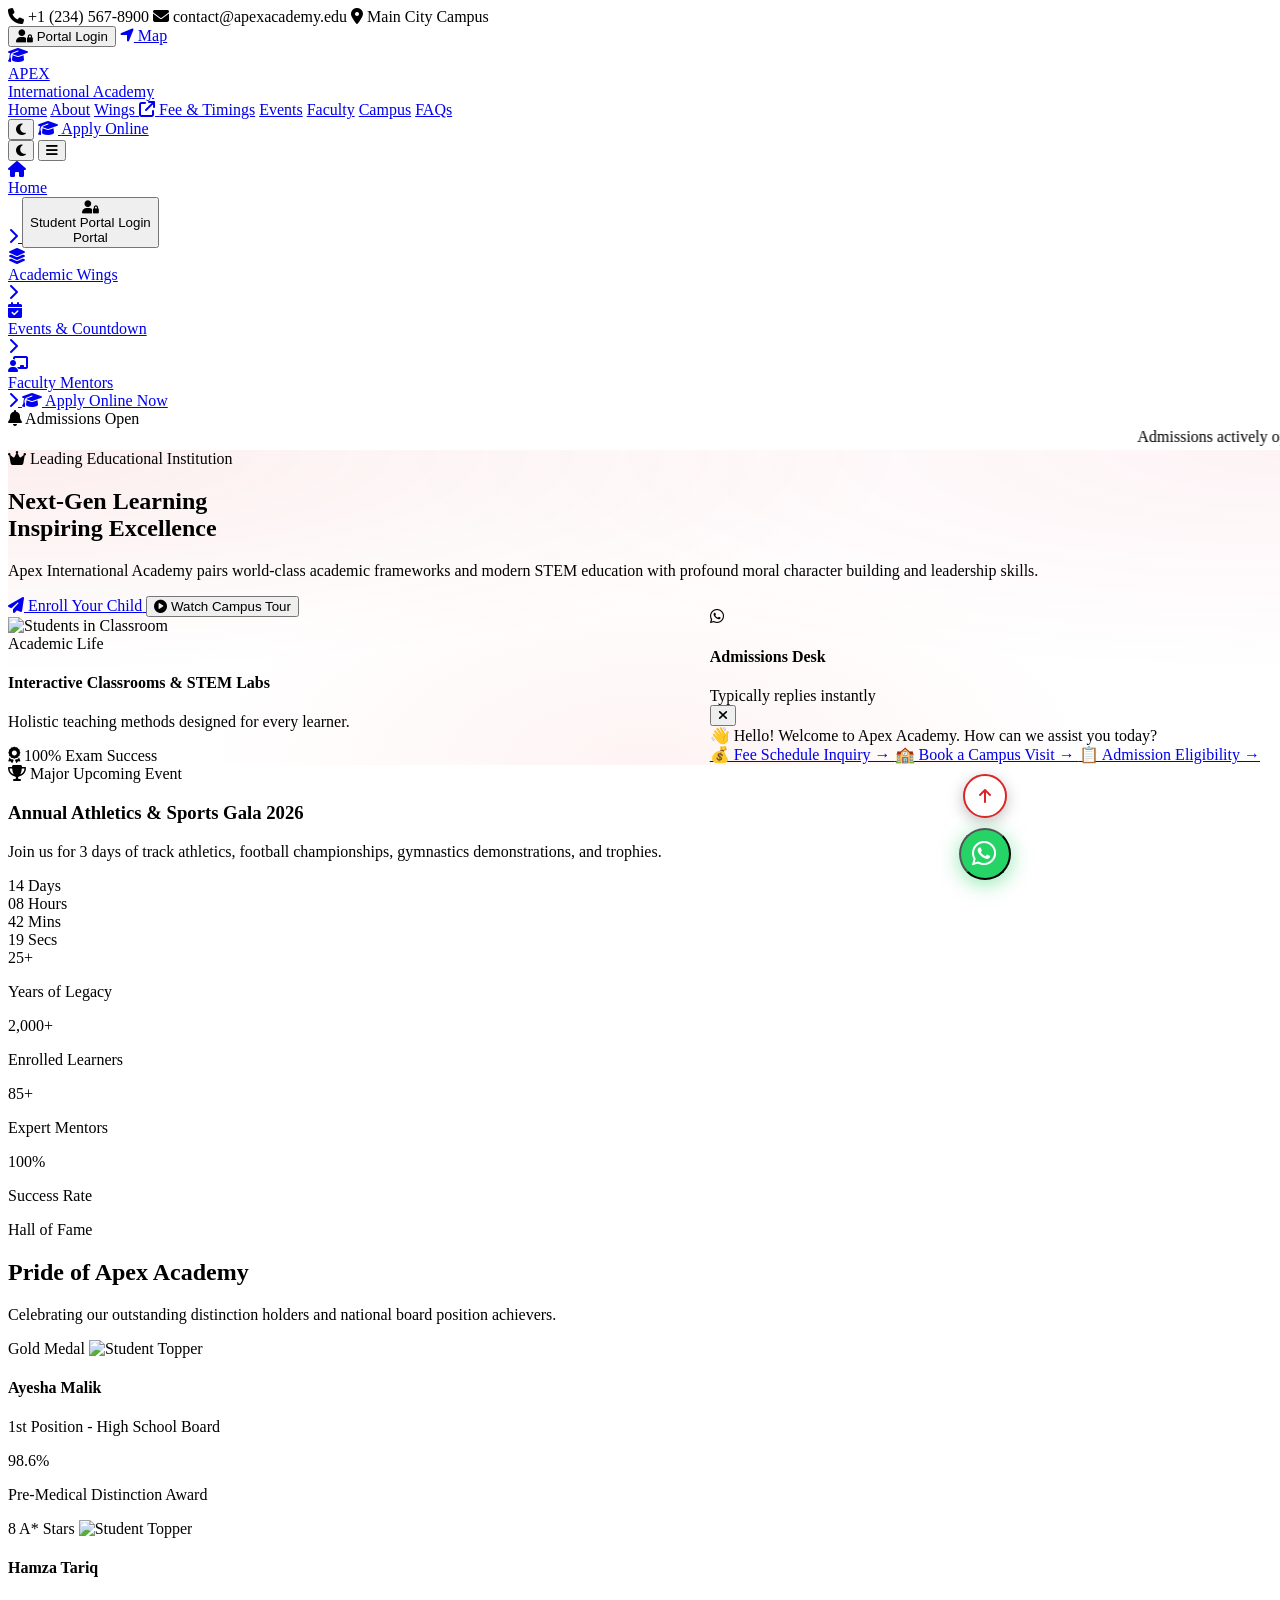
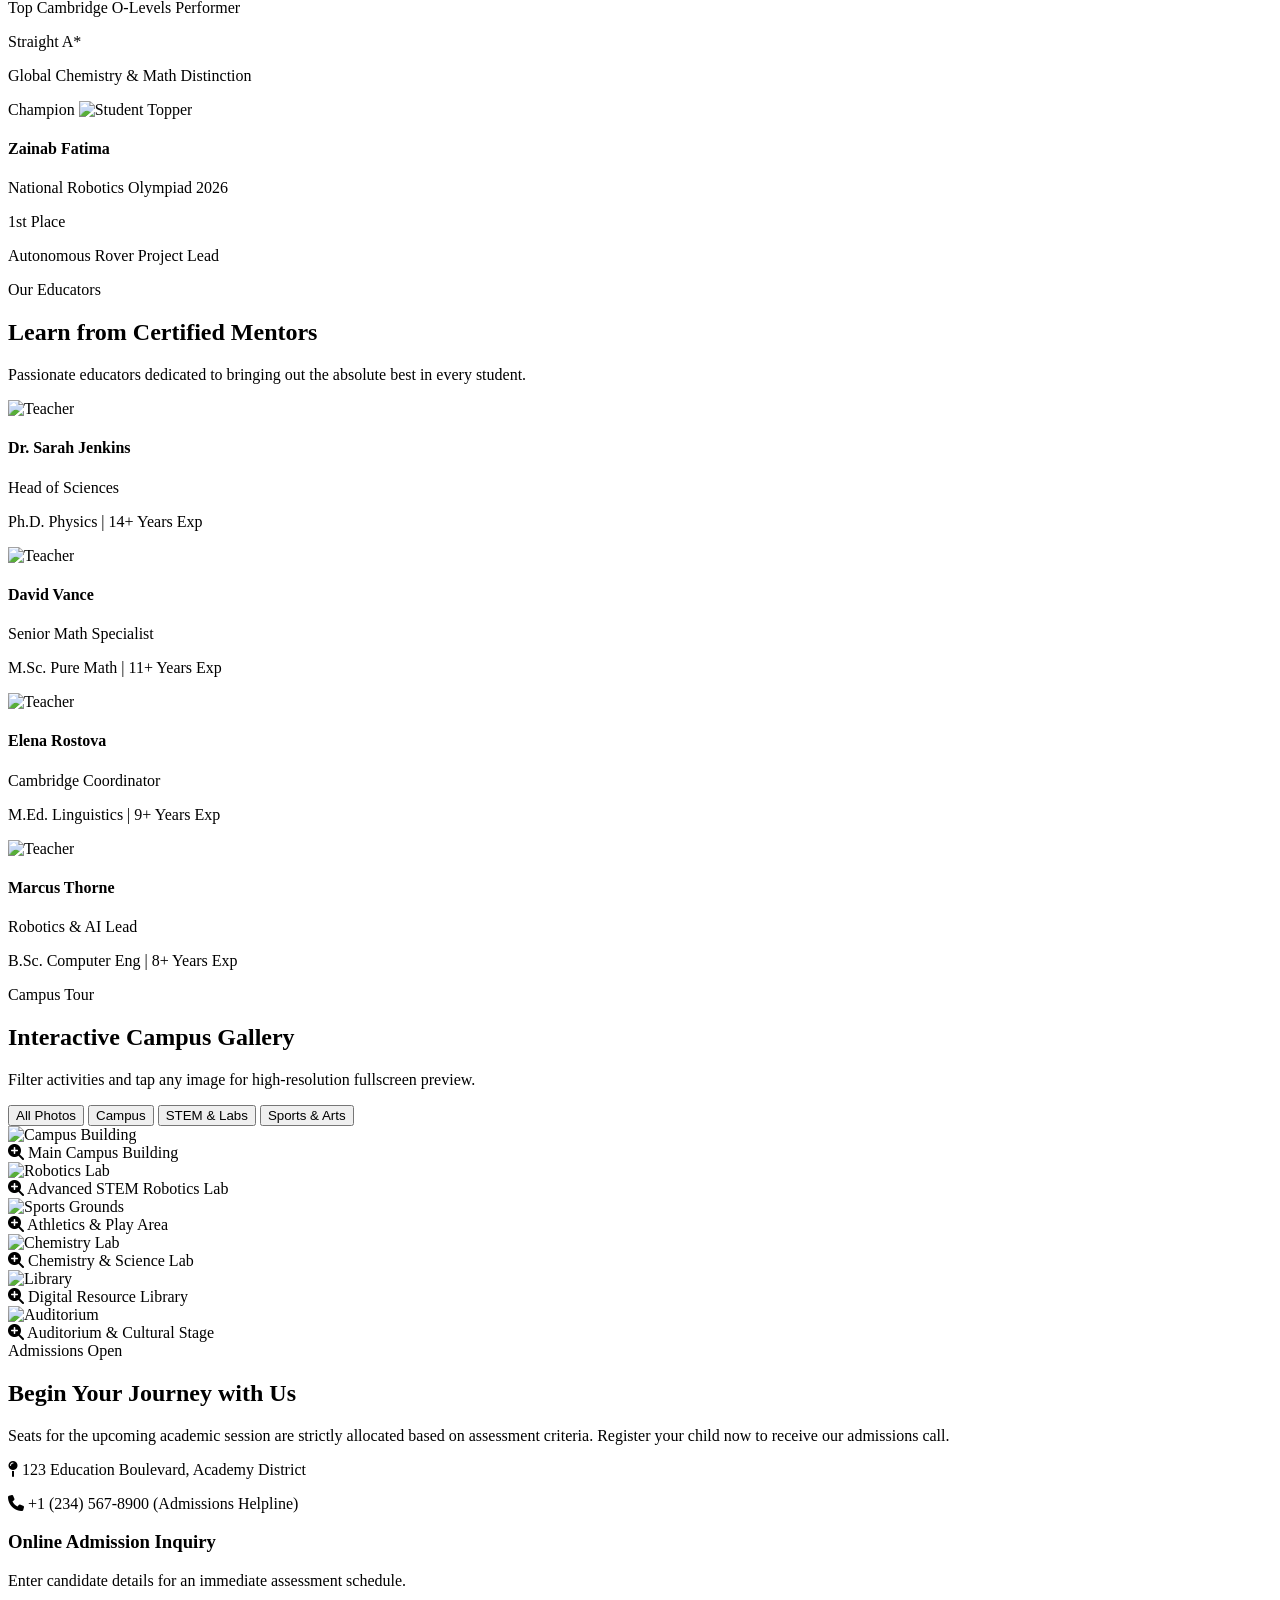
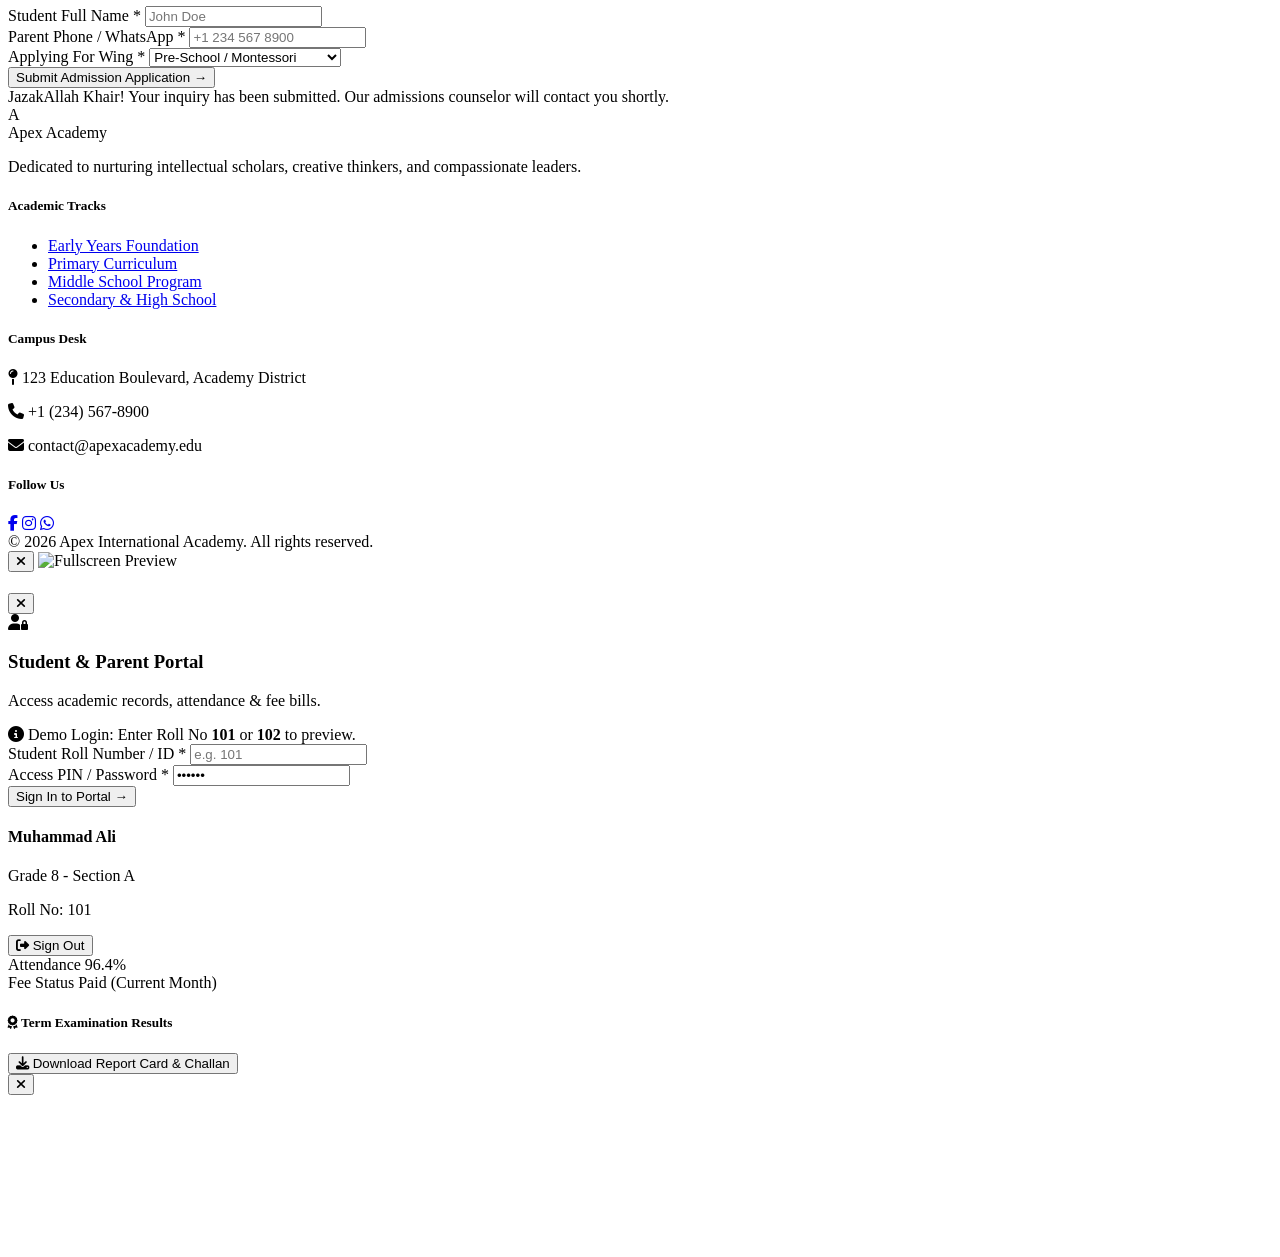
==== commit 4f2c55c9: "Update index.html" ====
--- a/index.html
+++ b/index.html
@@ -19,6 +19,7 @@
     <link rel="preconnect" href="https://fonts.gstatic.com">
     <link href="https://fonts.googleapis.com/css2?family=Plus+Jakarta+Sans:wght@300;400;500;600;700;800&family=Outfit:wght@500;600;700;800;900&display=swap" rel="stylesheet">
     
+    <!-- Tailwind Configuration -->
     <script>
         tailwind.config = {
             darkMode: 'class',
@@ -59,7 +60,6 @@
                 <span class="hidden sm:flex items-center gap-1.5 text-red-100"><i class="fa-solid fa-location-dot text-red-200"></i> Main City Campus</span>
             </div>
             <div class="flex items-center gap-3">
-                <!-- Portal Login Trigger in Topbar -->
                 <button onclick="openPortalModal()" class="bg-white/15 hover:bg-white text-white hover:text-red-700 font-bold px-2.5 py-0.5 rounded text-[11px] transition flex items-center gap-1">
                     <i class="fa-solid fa-user-lock text-[10px]"></i> Portal Login
                 </button>
@@ -94,8 +94,9 @@
                         <span>Wings</span> <i class="fa-solid fa-arrow-up-right-from-square text-[10px]"></i>
                     </a>
                     <a href="#structure" class="px-2.5 py-1.5 rounded-lg hover:text-red-600 hover:bg-slate-100 dark:hover:bg-white/5 transition">Fee & Timings</a>
+                    <a href="#events" class="px-2.5 py-1.5 rounded-lg hover:text-red-600 hover:bg-slate-100 dark:hover:bg-white/5 transition">Events</a>
+                    <a href="#faculty" class="px-2.5 py-1.5 rounded-lg hover:text-red-600 hover:bg-slate-100 dark:hover:bg-white/5 transition">Faculty</a>
                     <a href="#gallery" class="px-2.5 py-1.5 rounded-lg hover:text-red-600 hover:bg-slate-100 dark:hover:bg-white/5 transition">Campus</a>
-                    <a href="#map" class="px-2.5 py-1.5 rounded-lg hover:text-red-600 hover:bg-slate-100 dark:hover:bg-white/5 transition">Location</a>
                     <a href="#faqs" class="px-2.5 py-1.5 rounded-lg hover:text-red-600 hover:bg-slate-100 dark:hover:bg-white/5 transition">FAQs</a>
                 </nav>
 
@@ -133,7 +134,6 @@
                 <i class="fa-solid fa-chevron-right text-[10px] text-red-500"></i>
             </a>
 
-            <!-- Mobile Portal Login Action -->
             <button onclick="closeMobileDrawer(); openPortalModal();" class="w-full mobile-tab-item flex items-center justify-between p-3 rounded-xl bg-slate-50 dark:bg-[#111722] border border-slate-200/80 dark:border-white/10">
                 <div class="flex items-center gap-3">
                     <div class="w-8 h-8 rounded-lg bg-slate-100 dark:bg-white/5 text-red-600 flex items-center justify-center text-xs">
@@ -149,27 +149,27 @@
                     <div class="w-8 h-8 rounded-lg bg-slate-100 dark:bg-white/5 text-red-600 flex items-center justify-center text-xs">
                         <i class="fa-solid fa-layer-group"></i>
                     </div>
-                    <span class="font-bold text-xs text-slate-800 dark:text-slate-200">Academic Wings & Details</span>
+                    <span class="font-bold text-xs text-slate-800 dark:text-slate-200">Academic Wings</span>
                 </div>
                 <i class="fa-solid fa-chevron-right text-[10px] text-slate-400"></i>
             </a>
 
-            <a href="#structure" class="mobile-nav-link mobile-tab-item flex items-center justify-between p-3 rounded-xl bg-slate-50 dark:bg-[#111722] border border-slate-200/80 dark:border-white/10">
+            <a href="#events" class="mobile-nav-link mobile-tab-item flex items-center justify-between p-3 rounded-xl bg-slate-50 dark:bg-[#111722] border border-slate-200/80 dark:border-white/10">
                 <div class="flex items-center gap-3">
                     <div class="w-8 h-8 rounded-lg bg-slate-100 dark:bg-white/5 text-red-600 flex items-center justify-center text-xs">
-                        <i class="fa-solid fa-clock"></i>
-                    </div>
-                    <span class="font-bold text-xs text-slate-800 dark:text-slate-200">Fee & Timings</span>
+                        <i class="fa-solid fa-calendar-check"></i>
+                    </div>
+                    <span class="font-bold text-xs text-slate-800 dark:text-slate-200">Events & Countdown</span>
                 </div>
                 <i class="fa-solid fa-chevron-right text-[10px] text-slate-400"></i>
             </a>
 
-            <a href="#map" class="mobile-nav-link mobile-tab-item flex items-center justify-between p-3 rounded-xl bg-slate-50 dark:bg-[#111722] border border-slate-200/80 dark:border-white/10">
+            <a href="#faculty" class="mobile-nav-link mobile-tab-item flex items-center justify-between p-3 rounded-xl bg-slate-50 dark:bg-[#111722] border border-slate-200/80 dark:border-white/10">
                 <div class="flex items-center gap-3">
                     <div class="w-8 h-8 rounded-lg bg-slate-100 dark:bg-white/5 text-red-600 flex items-center justify-center text-xs">
-                        <i class="fa-solid fa-map-location-dot"></i>
-                    </div>
-                    <span class="font-bold text-xs text-slate-800 dark:text-slate-200">Campus Location Map</span>
+                        <i class="fa-solid fa-chalkboard-user"></i>
+                    </div>
+                    <span class="font-bold text-xs text-slate-800 dark:text-slate-200">Faculty Mentors</span>
                 </div>
                 <i class="fa-solid fa-chevron-right text-[10px] text-slate-400"></i>
             </a>
@@ -187,12 +187,12 @@
                 <i class="fa-solid fa-bell"></i> Admissions Open
             </span>
             <marquee behavior="scroll" direction="left" onmouseover="this.stop();" onmouseout="this.start();" class="text-slate-700 dark:text-slate-200 font-medium">
-                Admissions actively open for Academic Session 2026-2027! | Scholarships available for merit achievers. | Schedule your personalized campus visit today.
+                Admissions actively open for Academic Session 2026-2027! | Scholarships available for merit achievers. | Schedule your campus visit today.
             </marquee>
         </div>
     </div>
 
-    <!-- Hero Section with Video Tour Trigger Button -->
+    <!-- Hero Section -->
     <section class="hsja-hero-bg py-12 lg:py-20 relative overflow-hidden w-full">
         <div class="max-w-7xl mx-auto px-4 sm:px-6 relative z-10 w-full">
             <div class="grid lg:grid-cols-12 gap-8 lg:gap-12 items-center w-full">
@@ -212,7 +212,6 @@
                         Apex International Academy pairs world-class academic frameworks and modern STEM education with profound moral character building and leadership skills.
                     </p>
 
-                    <!-- CTAs with Video Tour Modal Trigger -->
                     <div class="flex flex-wrap items-center justify-center lg:justify-start gap-3 pt-2">
                         <a href="#admission" class="bg-gradient-to-r from-red-600 via-red-500 to-rose-600 hover:from-red-700 hover:to-rose-700 text-white font-extrabold px-6 sm:px-7 py-3.5 rounded-xl shadow-lg shadow-red-600/30 hover:scale-105 transition duration-300 flex items-center gap-2.5 text-sm">
                             <i class="fa-solid fa-paper-plane text-xs"></i>
@@ -246,8 +245,47 @@
         </div>
     </section>
 
+    <!-- FEATURE 1: LIVE COUNTDOWN & UPCOMING EVENTS -->
+    <section id="events" class="py-12 bg-white dark:bg-[#0B0F17] border-y border-slate-200 dark:border-white/5 transition-colors w-full">
+        <div class="max-w-7xl mx-auto px-4 sm:px-6">
+            <div class="straight-card bg-gradient-to-br from-red-600 via-rose-600 to-red-800 text-white rounded-3xl p-6 sm:p-10 shadow-xl" data-aos="fade-up">
+                <div class="grid lg:grid-cols-12 gap-8 items-center">
+                    <div class="lg:col-span-7 space-y-3 text-center lg:text-left">
+                        <span class="bg-white/20 text-white text-xs font-black uppercase tracking-wider px-3 py-1 rounded-full inline-block">
+                            <i class="fa-solid fa-trophy mr-1"></i> Major Upcoming Event
+                        </span>
+                        <h3 class="text-2xl sm:text-4xl font-black font-heading">Annual Athletics & Sports Gala 2026</h3>
+                        <p class="text-xs sm:text-sm text-red-100 max-w-xl">
+                            Join us for 3 days of track athletics, football championships, gymnastics demonstrations, and trophies.
+                        </p>
+                    </div>
+
+                    <!-- Live Running JS Countdown Timer -->
+                    <div class="lg:col-span-5 flex justify-center lg:justify-end gap-3 sm:gap-4 text-center">
+                        <div class="bg-white/10 backdrop-blur-md border border-white/20 p-3 sm:p-4 rounded-2xl min-w-[65px] sm:min-w-[80px]">
+                            <span id="cdDays" class="text-2xl sm:text-4xl font-black block font-heading">14</span>
+                            <span class="text-[10px] sm:text-xs font-bold uppercase text-red-200">Days</span>
+                        </div>
+                        <div class="bg-white/10 backdrop-blur-md border border-white/20 p-3 sm:p-4 rounded-2xl min-w-[65px] sm:min-w-[80px]">
+                            <span id="cdHours" class="text-2xl sm:text-4xl font-black block font-heading">08</span>
+                            <span class="text-[10px] sm:text-xs font-bold uppercase text-red-200">Hours</span>
+                        </div>
+                        <div class="bg-white/10 backdrop-blur-md border border-white/20 p-3 sm:p-4 rounded-2xl min-w-[65px] sm:min-w-[80px]">
+                            <span id="cdMins" class="text-2xl sm:text-4xl font-black block font-heading">42</span>
+                            <span class="text-[10px] sm:text-xs font-bold uppercase text-red-200">Mins</span>
+                        </div>
+                        <div class="bg-white/10 backdrop-blur-md border border-white/20 p-3 sm:p-4 rounded-2xl min-w-[65px] sm:min-w-[80px]">
+                            <span id="cdSecs" class="text-2xl sm:text-4xl font-black block font-heading text-yellow-300">19</span>
+                            <span class="text-[10px] sm:text-xs font-bold uppercase text-red-200">Secs</span>
+                        </div>
+                    </div>
+                </div>
+            </div>
+        </div>
+    </section>
+
     <!-- Stats Ribbon -->
-    <section class="relative -mt-6 z-20 max-w-6xl mx-auto px-4 w-full" data-aos="fade-up">
+    <section class="py-12 max-w-6xl mx-auto px-4 w-full" data-aos="fade-up">
         <div class="straight-card bg-white dark:bg-[#111722] rounded-2xl border border-slate-200 dark:border-white/10 p-5 sm:p-7 grid grid-cols-2 lg:grid-cols-4 gap-4 text-center divide-y sm:divide-y-0 sm:divide-x divide-slate-100 dark:divide-white/10 shadow-lg w-full">
             <div class="pt-2 sm:pt-0">
                 <span class="text-3xl sm:text-4xl font-black text-red-600 font-heading">25+</span>
@@ -268,162 +306,168 @@
         </div>
     </section>
 
-    <!-- Academic Wings Grid -->
-    <section id="programs" class="py-20 bg-slate-100 dark:bg-[#0B0F17] border-y border-slate-200 dark:border-white/5 transition-colors w-full overflow-hidden">
+    <!-- FEATURE 2: PRIDE OF ACADEMY (HIGH ACHIEVERS) -->
+    <section class="py-16 bg-slate-100 dark:bg-[#0B0F17] border-y border-slate-200 dark:border-white/5 transition-colors w-full overflow-hidden" data-aos="fade-up">
+        <div class="max-w-7xl mx-auto px-4 sm:px-6">
+            <div class="text-center max-w-2xl mx-auto mb-12">
+                <span class="text-xs font-bold uppercase tracking-widest text-red-600 dark:text-red-400 bg-red-100 dark:bg-red-950/40 border border-red-300 dark:border-red-500/30 px-3.5 py-1 rounded-full">
+                    Hall of Fame
+                </span>
+                <h2 class="text-3xl sm:text-4xl font-extrabold text-slate-900 dark:text-white font-heading mt-3">Pride of Apex Academy</h2>
+                <p class="text-slate-600 dark:text-slate-400 text-sm mt-2">Celebrating our outstanding distinction holders and national board position achievers.</p>
+            </div>
+
+            <div class="grid md:grid-cols-3 gap-6">
+                <!-- Achiever 1 -->
+                <div class="straight-card bg-white dark:bg-[#111722] rounded-2xl border border-slate-200 dark:border-white/10 p-6 text-center shadow-md relative overflow-hidden">
+                    <span class="absolute top-4 right-4 bg-amber-400 text-slate-900 text-[10px] font-black uppercase px-2 py-0.5 rounded shadow">Gold Medal</span>
+                    <img src="https://images.unsplash.com/photo-1534528741775-53994a69daeb?auto=format&fit=crop&w=300&q=80" alt="Student Topper" class="w-20 h-20 rounded-full mx-auto object-cover border-4 border-red-600 mb-4 shadow">
+                    <h4 class="font-black text-base text-slate-900 dark:text-white font-heading">Ayesha Malik</h4>
+                    <p class="text-xs text-red-600 font-bold">1st Position - High School Board</p>
+                    <p class="text-2xl font-black text-slate-900 dark:text-white font-heading mt-2">98.6%</p>
+                    <p class="text-[11px] text-slate-500 mt-1">Pre-Medical Distinction Award</p>
+                </div>
+
+                <!-- Achiever 2 -->
+                <div class="straight-card bg-white dark:bg-[#111722] rounded-2xl border border-slate-200 dark:border-white/10 p-6 text-center shadow-md relative overflow-hidden">
+                    <span class="absolute top-4 right-4 bg-amber-400 text-slate-900 text-[10px] font-black uppercase px-2 py-0.5 rounded shadow">8 A* Stars</span>
+                    <img src="https://images.unsplash.com/photo-1539571696357-5a69c17a67c6?auto=format&fit=crop&w=300&q=80" alt="Student Topper" class="w-20 h-20 rounded-full mx-auto object-cover border-4 border-red-600 mb-4 shadow">
+                    <h4 class="font-black text-base text-slate-900 dark:text-white font-heading">Hamza Tariq</h4>
+                    <p class="text-xs text-red-600 font-bold">Top Cambridge O-Levels Performer</p>
+                    <p class="text-2xl font-black text-slate-900 dark:text-white font-heading mt-2">Straight A*</p>
+                    <p class="text-ces text-[11px] text-slate-500 mt-1">Global Chemistry & Math Distinction</p>
+                </div>
+
+                <!-- Achiever 3 -->
+                <div class="straight-card bg-white dark:bg-[#111722] rounded-2xl border border-slate-200 dark:border-white/10 p-6 text-center shadow-md relative overflow-hidden">
+                    <span class="absolute top-4 right-4 bg-amber-400 text-slate-900 text-[10px] font-black uppercase px-2 py-0.5 rounded shadow">Champion</span>
+                    <img src="https://images.unsplash.com/photo-1517841905240-472988babdf9?auto=format&fit=crop&w=300&q=80" alt="Student Topper" class="w-20 h-20 rounded-full mx-auto object-cover border-4 border-red-600 mb-4 shadow">
+                    <h4 class="font-black text-base text-slate-900 dark:text-white font-heading">Zainab Fatima</h4>
+                    <p class="text-xs text-red-600 font-bold">National Robotics Olympiad 2026</p>
+                    <p class="text-2xl font-black text-slate-900 dark:text-white font-heading mt-2">1st Place</p>
+                    <p class="text-[11px] text-slate-500 mt-1">Autonomous Rover Project Lead</p>
+                </div>
+            </div>
+        </div>
+    </section>
+
+    <!-- FEATURE 3: FACULTY / TEACHERS SHOWCASE -->
+    <section id="faculty" class="py-20 max-w-7xl mx-auto px-4 sm:px-6 w-full" data-aos="fade-up">
+        <div class="text-center max-w-2xl mx-auto mb-14">
+            <span class="text-xs font-bold uppercase tracking-widest text-red-600 dark:text-red-400 bg-red-100 dark:bg-red-950/40 border border-red-300 dark:border-red-500/30 px-3.5 py-1 rounded-full">
+                Our Educators
+            </span>
+            <h2 class="text-3xl sm:text-4xl font-extrabold text-slate-900 dark:text-white font-heading mt-3">Learn from Certified Mentors</h2>
+            <p class="text-slate-600 dark:text-slate-400 text-sm mt-2">Passionate educators dedicated to bringing out the absolute best in every student.</p>
+        </div>
+
+        <div class="grid sm:grid-cols-2 lg:grid-cols-4 gap-6">
+            <!-- Teacher 1 -->
+            <div class="straight-card bg-white dark:bg-[#111722] rounded-2xl border border-slate-200 dark:border-white/10 overflow-hidden shadow-md">
+                <img src="https://images.unsplash.com/photo-1544717305-2782549b5136?auto=format&fit=crop&w=400&q=80" alt="Teacher" class="w-full h-48 object-cover">
+                <div class="p-5 text-center space-y-1">
+                    <h4 class="font-bold text-sm text-slate-900 dark:text-white">Dr. Sarah Jenkins</h4>
+                    <p class="text-xs text-red-600 font-semibold">Head of Sciences</p>
+                    <p class="text-[11px] text-slate-500">Ph.D. Physics | 14+ Years Exp</p>
+                </div>
+            </div>
+
+            <!-- Teacher 2 -->
+            <div class="straight-card bg-white dark:bg-[#111722] rounded-2xl border border-slate-200 dark:border-white/10 overflow-hidden shadow-md">
+                <img src="https://images.unsplash.com/photo-1500648767791-00dcc994a43e?auto=format&fit=crop&w=400&q=80" alt="Teacher" class="w-full h-48 object-cover">
+                <div class="p-5 text-center space-y-1">
+                    <h4 class="font-bold text-sm text-slate-900 dark:text-white">David Vance</h4>
+                    <p class="text-xs text-red-600 font-semibold">Senior Math Specialist</p>
+                    <p class="text-[11px] text-slate-500">M.Sc. Pure Math | 11+ Years Exp</p>
+                </div>
+            </div>
+
+            <!-- Teacher 3 -->
+            <div class="straight-card bg-white dark:bg-[#111722] rounded-2xl border border-slate-200 dark:border-white/10 overflow-hidden shadow-md">
+                <img src="https://images.unsplash.com/photo-1573496359142-b8d87734a5a2?auto=format&fit=crop&w=400&q=80" alt="Teacher" class="w-full h-48 object-cover">
+                <div class="p-5 text-center space-y-1">
+                    <h4 class="font-bold text-sm text-slate-900 dark:text-white">Elena Rostova</h4>
+                    <p class="text-xs text-red-600 font-semibold">Cambridge Coordinator</p>
+                    <p class="text-[11px] text-slate-500">M.Ed. Linguistics | 9+ Years Exp</p>
+                </div>
+            </div>
+
+            <!-- Teacher 4 -->
+            <div class="straight-card bg-white dark:bg-[#111722] rounded-2xl border border-slate-200 dark:border-white/10 overflow-hidden shadow-md">
+                <img src="https://images.unsplash.com/photo-1472099645785-5658abf4ff4e?auto=format&fit=crop&w=400&q=80" alt="Teacher" class="w-full h-48 object-cover">
+                <div class="p-5 text-center space-y-1">
+                    <h4 class="font-bold text-sm text-slate-900 dark:text-white">Marcus Thorne</h4>
+                    <p class="text-xs text-red-600 font-semibold">Robotics & AI Lead</p>
+                    <p class="text-[11px] text-slate-500">B.Sc. Computer Eng | 8+ Years Exp</p>
+                </div>
+            </div>
+        </div>
+    </section>
+
+    <!-- FEATURE 4: FILTERABLE PHOTO GALLERY WITH LIGHTBOX -->
+    <section id="gallery" class="py-20 bg-slate-100 dark:bg-[#0B0F17] border-y border-slate-200 dark:border-white/5 transition-colors w-full overflow-hidden" data-aos="fade-up">
         <div class="max-w-7xl mx-auto px-4 sm:px-6 w-full">
-            <div class="text-center max-w-2xl mx-auto mb-12" data-aos="fade-up">
-                <span class="text-xs font-bold uppercase tracking-widest text-red-600 dark:text-red-400 bg-red-100 dark:bg-red-950/40 border border-red-300 dark:border-red-500/30 px-3.5 py-1 rounded-full shadow-sm">
-                    Our Programs
+            <div class="text-center max-w-2xl mx-auto mb-10">
+                <span class="text-xs font-bold uppercase tracking-widest text-red-600 dark:text-red-400 bg-red-100 dark:bg-red-950/40 border border-red-300 dark:border-red-500/30 px-3.5 py-1 rounded-full">
+                    Campus Tour
                 </span>
-                <h2 class="text-3xl sm:text-4xl font-extrabold text-slate-900 dark:text-white font-heading mt-3">Future-Ready Academic Wings</h2>
-                <p class="text-slate-600 dark:text-slate-400 text-sm mt-2">Click any card below to view complete syllabus and program details on our dedicated page.</p>
-            </div>
-
-            <div class="grid md:grid-cols-2 lg:grid-cols-3 gap-6 w-full">
-                <!-- Program Cards linking to programs.html -->
-                <a href="programs.html#early-years" class="straight-card group bg-white dark:bg-[#111722] rounded-2xl border border-slate-200 dark:border-white/10 p-6 shadow-md hover:border-red-500 hover:shadow-xl transition-all flex flex-col justify-between w-full" data-aos="fade-up" data-aos-delay="100">
-                    <div>
-                        <div class="w-12 h-12 rounded-xl bg-red-50 dark:bg-red-600/20 border border-red-200 dark:border-red-500/40 text-red-600 dark:text-red-400 flex items-center justify-center text-xl mb-4 group-hover:scale-110 transition duration-300">
-                            <i class="fa-solid fa-shapes"></i>
-                        </div>
-                        <span class="text-[11px] font-bold text-red-600 uppercase tracking-wider">Early Childhood</span>
-                        <h3 class="text-xl font-bold text-slate-900 dark:text-white font-heading mt-1 group-hover:text-red-600 transition">Pre-School / Montessori</h3>
-                        <p class="text-xs text-slate-600 dark:text-slate-400 mt-2.5 leading-relaxed">
-                            Playful, sensory-rich learning environments designed to build language articulation, motor development, and social confidence.
-                        </p>
-                    </div>
-                    <div class="pt-5 border-t border-slate-100 dark:border-white/10 mt-5 flex items-center justify-between text-xs font-bold text-red-600">
-                        <span class="flex items-center gap-1.5"><i class="fa-solid fa-arrow-up-right-from-square text-[11px]"></i> Read Full Syllabus & Details</span>
-                        <i class="fa-solid fa-arrow-right group-hover:translate-x-1 transition"></i>
-                    </div>
-                </a>
-
-                <a href="programs.html#primary" class="straight-card group bg-white dark:bg-[#111722] rounded-2xl border border-slate-200 dark:border-white/10 p-6 shadow-md hover:border-red-500 hover:shadow-xl transition-all flex flex-col justify-between w-full" data-aos="fade-up" data-aos-delay="200">
-                    <div>
-                        <div class="w-12 h-12 rounded-xl bg-red-50 dark:bg-red-600/20 border border-red-200 dark:border-red-500/40 text-red-600 dark:text-red-400 flex items-center justify-center text-xl mb-4 group-hover:scale-110 transition duration-300">
-                            <i class="fa-solid fa-book-open"></i>
-                        </div>
-                        <span class="text-[11px] font-bold text-red-600 uppercase tracking-wider">Grades 1 to 5</span>
-                        <h3 class="text-xl font-bold text-slate-900 dark:text-white font-heading mt-1 group-hover:text-red-600 transition">Primary School</h3>
-                        <p class="text-xs text-slate-600 dark:text-slate-400 mt-2.5 leading-relaxed">
-                            Core STEM subjects, linguistic fluency, social studies, and active computer practical training with continuous evaluations.
-                        </p>
-                    </div>
-                    <div class="pt-5 border-t border-slate-100 dark:border-white/10 mt-5 flex items-center justify-between text-xs font-bold text-red-600">
-                        <span class="flex items-center gap-1.5"><i class="fa-solid fa-arrow-up-right-from-square text-[11px]"></i> Read Full Syllabus & Details</span>
-                        <i class="fa-solid fa-arrow-right group-hover:translate-x-1 transition"></i>
-                    </div>
-                </a>
-
-                <a href="programs.html#middle" class="straight-card group bg-white dark:bg-[#111722] rounded-2xl border border-slate-200 dark:border-white/10 p-6 shadow-md hover:border-red-500 hover:shadow-xl transition-all flex flex-col justify-between w-full" data-aos="fade-up" data-aos-delay="300">
-                    <div>
-                        <div class="w-12 h-12 rounded-xl bg-rose-50 dark:bg-rose-600/20 border border-rose-200 dark:border-rose-500/40 text-rose-600 dark:text-rose-400 flex items-center justify-center text-xl mb-4 group-hover:scale-110 transition duration-300">
-                            <i class="fa-solid fa-graduation-cap"></i>
-                        </div>
-                        <span class="text-[11px] font-bold text-rose-600 uppercase tracking-wider">Grades 6 to 8</span>
-                        <h3 class="text-xl font-bold text-slate-900 dark:text-white font-heading mt-1 group-hover:text-red-600 transition">Middle School</h3>
-                        <p class="text-xs text-slate-600 dark:text-slate-400 mt-2.5 leading-relaxed">
-                            Conceptual science, advanced mathematics, analytical writing, and debate sessions preparing students for higher streams.
-                        </p>
-                    </div>
-                    <div class="pt-5 border-t border-slate-100 dark:border-white/10 mt-5 flex items-center justify-between text-xs font-bold text-red-600">
-                        <span class="flex items-center gap-1.5"><i class="fa-solid fa-arrow-up-right-from-square text-[11px]"></i> Read Full Syllabus & Details</span>
-                        <i class="fa-solid fa-arrow-right group-hover:translate-x-1 transition"></i>
-                    </div>
-                </a>
-            </div>
-        </div>
-    </section>
-
-    <!-- Fee & Timings + Interactive Live Calculator -->
-    <section id="structure" class="py-20 max-w-6xl mx-auto px-4 sm:px-6 w-full overflow-hidden" data-aos="fade-up">
-        <div class="text-center max-w-2xl mx-auto mb-12">
-            <span class="text-xs font-bold uppercase tracking-widest text-red-600 dark:text-red-400 bg-red-100 dark:bg-red-950/40 border border-red-300 dark:border-red-500/30 px-3.5 py-1 rounded-full">
-                Transparent Info
-            </span>
-            <h2 class="text-3xl sm:text-4xl font-extrabold text-slate-900 dark:text-white font-heading mt-3">Tuition & Fee Schedule</h2>
-            <p class="text-slate-600 dark:text-slate-400 text-sm mt-2">Explore timetable overviews or calculate your monthly estimate in real time below.</p>
-        </div>
-
-        <!-- NEW FEATURE: Interactive Live Tuition Calculator Widget -->
-        <div class="straight-card bg-gradient-to-br from-red-600/10 via-white to-slate-50 dark:from-red-950/30 dark:via-[#111722] dark:to-[#0B0F17] p-6 sm:p-8 rounded-3xl border border-red-500/30 shadow-xl mb-10">
-            <div class="max-w-3xl mx-auto space-y-6">
-                <div class="flex items-center gap-3 border-b border-slate-200 dark:border-white/10 pb-4">
-                    <div class="w-10 h-10 rounded-xl bg-red-600 text-white flex items-center justify-center text-lg">
-                        <i class="fa-solid fa-calculator"></i>
-                    </div>
-                    <div>
-                        <h3 class="text-lg font-black text-slate-900 dark:text-white font-heading">Live Tuition & Transport Calculator</h3>
-                        <p class="text-xs text-slate-600 dark:text-slate-400">Select options to see instant estimated monthly tuition.</p>
-                    </div>
-                </div>
-
-                <div class="grid sm:grid-cols-2 gap-4">
-                    <div>
-                        <label class="block text-xs font-bold text-slate-700 dark:text-slate-300 mb-1.5">Select Academic Grade</label>
-                        <select id="calcGrade" onchange="calculateTuition()" class="w-full px-3.5 py-2.5 rounded-xl bg-white dark:bg-[#161F2E] border border-slate-300 dark:border-white/10 text-slate-900 dark:text-white text-xs font-semibold focus:outline-none focus:border-red-600">
-                            <option value="3500">Pre-School / Montessori (Rs. 3,500/mo)</option>
-                            <option value="4200">Primary Wing - Grades 1 to 5 (Rs. 4,200/mo)</option>
-                            <option value="5000">Middle School - Grades 6 to 8 (Rs. 5,000/mo)</option>
-                            <option value="6000">Secondary / High School (Rs. 6,000/mo)</option>
-                            <option value="7500">Cambridge O-Levels Track (Rs. 7,500/mo)</option>
-                        </select>
-                    </div>
-
-                    <div>
-                        <label class="block text-xs font-bold text-slate-700 dark:text-slate-300 mb-1.5">Transport Service</label>
-                        <select id="calcTransport" onchange="calculateTuition()" class="w-full px-3.5 py-2.5 rounded-xl bg-white dark:bg-[#161F2E] border border-slate-300 dark:border-white/10 text-slate-900 dark:text-white text-xs font-semibold focus:outline-none focus:border-red-600">
-                            <option value="0">No Transport (Self Drop/Pickup)</option>
-                            <option value="1500">Zone A: 1 to 5 km (+ Rs. 1,500/mo)</option>
-                            <option value="2500">Zone B: 5 to 10 km (+ Rs. 2,500/mo)</option>
-                        </select>
-                    </div>
-                </div>
-
-                <div class="flex items-center gap-2 pt-1">
-                    <input type="checkbox" id="calcSibling" onchange="calculateTuition()" class="w-4 h-4 text-red-600 rounded border-slate-300 focus:ring-red-500">
-                    <label for="calcSibling" class="text-xs font-medium text-slate-700 dark:text-slate-300 cursor-pointer">
-                        Apply Sibling Discount (10% waiver on tuition for 2nd/3rd child)
-                    </label>
-                </div>
-
-                <div class="pt-4 border-t border-slate-200 dark:border-white/10 flex flex-wrap items-center justify-between gap-3">
-                    <span class="text-xs font-bold text-slate-600 dark:text-slate-400 uppercase tracking-wider">Estimated Total Tuition:</span>
-                    <span id="calcTotalDisplay" class="text-2xl font-black text-red-600 font-heading">Rs. 3,500 / month</span>
-                </div>
-            </div>
-        </div>
-
-        <!-- Downloadable Documents Card -->
-        <div class="grid sm:grid-cols-2 gap-4 mb-8">
-            <div class="p-5 rounded-2xl bg-white dark:bg-[#111722] border border-slate-200 dark:border-white/10 flex items-center justify-between shadow-sm">
-                <div class="flex items-center gap-3">
-                    <div class="w-10 h-10 rounded-xl bg-red-100 dark:bg-red-950/60 text-red-600 flex items-center justify-center text-lg">
-                        <i class="fa-solid fa-file-pdf"></i>
-                    </div>
-                    <div>
-                        <h4 class="font-bold text-xs text-slate-900 dark:text-white">Official Prospectus 2026-2027</h4>
-                        <p class="text-[10px] text-slate-500">Includes admission criteria & code of conduct (PDF).</p>
-                    </div>
-                </div>
-                <button onclick="alert('Download simulated: Prospectus PDF will download in production.')" class="px-3 py-1.5 rounded-lg bg-red-50 dark:bg-red-950/40 text-red-600 font-bold text-xs hover:bg-red-600 hover:text-white transition">
-                    Download
-                </button>
-            </div>
-
-            <div class="p-5 rounded-2xl bg-white dark:bg-[#111722] border border-slate-200 dark:border-white/10 flex items-center justify-between shadow-sm">
-                <div class="flex items-center gap-3">
-                    <div class="w-10 h-10 rounded-xl bg-red-100 dark:bg-red-950/60 text-red-600 flex items-center justify-center text-lg">
-                        <i class="fa-solid fa-calendar-days"></i>
-                    </div>
-                    <div>
-                        <h4 class="font-bold text-xs text-slate-900 dark:text-white">Annual Academic Calendar</h4>
-                        <p class="text-[10px] text-slate-500">Exam schedules, holiday breaks & sports weeks.</p>
-                    </div>
-                </div>
-                <button onclick="alert('Download simulated: Calendar PDF will download in production.')" class="px-3 py-1.5 rounded-lg bg-red-50 dark:bg-red-950/40 text-red-600 font-bold text-xs hover:bg-red-600 hover:text-white transition">
-                    Download
-                </button>
+                <h2 class="text-3xl sm:text-4xl font-extrabold text-slate-900 dark:text-white font-heading mt-3">Interactive Campus Gallery</h2>
+                <p class="text-slate-600 dark:text-slate-400 text-sm mt-2">Filter activities and tap any image for high-resolution fullscreen preview.</p>
+            </div>
+
+            <!-- Gallery Filter Buttons -->
+            <div class="flex flex-wrap justify-center gap-2 mb-8">
+                <button onclick="filterGallery('all')" id="gallery-filter-all" class="gallery-filter-btn px-4 py-2 rounded-xl text-xs font-bold bg-red-600 text-white shadow-md transition">All Photos</button>
+                <button onclick="filterGallery('campus')" id="gallery-filter-campus" class="gallery-filter-btn px-4 py-2 rounded-xl text-xs font-bold bg-white dark:bg-white/5 text-slate-700 dark:text-slate-300 hover:bg-red-50 dark:hover:bg-white/10 transition border border-slate-200 dark:border-white/10">Campus</button>
+                <button onclick="filterGallery('stem')" id="gallery-filter-stem" class="gallery-filter-btn px-4 py-2 rounded-xl text-xs font-bold bg-white dark:bg-white/5 text-slate-700 dark:text-slate-300 hover:bg-red-50 dark:hover:bg-white/10 transition border border-slate-200 dark:border-white/10">STEM & Labs</button>
+                <button onclick="filterGallery('sports')" id="gallery-filter-sports" class="gallery-filter-btn px-4 py-2 rounded-xl text-xs font-bold bg-white dark:bg-white/5 text-slate-700 dark:text-slate-300 hover:bg-red-50 dark:hover:bg-white/10 transition border border-slate-200 dark:border-white/10">Sports & Arts</button>
+            </div>
+
+            <!-- Gallery Grid with Lightbox Triggers -->
+            <div class="grid grid-cols-1 sm:grid-cols-2 lg:grid-cols-3 gap-6 w-full" id="galleryGrid">
+                
+                <div data-category="campus" onclick="openLightbox('https://images.unsplash.com/photo-1580582932707-520aed937b7b?auto=format&fit=crop&w=1200&q=80', 'Main Academy Campus Building')" class="gallery-item straight-card rounded-2xl overflow-hidden border border-slate-200 dark:border-white/10 group relative h-64 shadow-md cursor-pointer">
+                    <img src="https://images.unsplash.com/photo-1580582932707-520aed937b7b?auto=format&fit=crop&w=800&q=80" alt="Campus Building" class="w-full h-full object-cover group-hover:scale-105 transition duration-300">
+                    <div class="absolute inset-0 bg-gradient-to-t from-black/85 via-transparent to-transparent flex items-end p-5">
+                        <span class="text-white font-bold text-sm"><i class="fa-solid fa-magnifying-glass-plus mr-1.5 text-red-400"></i> Main Campus Building</span>
+                    </div>
+                </div>
+
+                <div data-category="stem" onclick="openLightbox('https://images.unsplash.com/photo-1581092160607-ee22621dd758?auto=format&fit=crop&w=1200&q=80', 'Advanced STEM Robotics Lab')" class="gallery-item straight-card rounded-2xl overflow-hidden border border-slate-200 dark:border-white/10 group relative h-64 shadow-md cursor-pointer">
+                    <img src="https://images.unsplash.com/photo-1581092160607-ee22621dd758?auto=format&fit=crop&w=800&q=80" alt="Robotics Lab" class="w-full h-full object-cover group-hover:scale-105 transition duration-300">
+                    <div class="absolute inset-0 bg-gradient-to-t from-black/85 via-transparent to-transparent flex items-end p-5">
+                        <span class="text-white font-bold text-sm"><i class="fa-solid fa-magnifying-glass-plus mr-1.5 text-red-400"></i> Advanced STEM Robotics Lab</span>
+                    </div>
+                </div>
+
+                <div data-category="sports" onclick="openLightbox('https://images.unsplash.com/photo-1546519638-68e109498ffc?auto=format&fit=crop&w=1200&q=80', 'Football & Athletics Grounds')" class="gallery-item straight-card rounded-2xl overflow-hidden border border-slate-200 dark:border-white/10 group relative h-64 shadow-md cursor-pointer">
+                    <img src="https://images.unsplash.com/photo-1546519638-68e109498ffc?auto=format&fit=crop&w=800&q=80" alt="Sports Grounds" class="w-full h-full object-cover group-hover:scale-105 transition duration-300">
+                    <div class="absolute inset-0 bg-gradient-to-t from-black/85 via-transparent to-transparent flex items-end p-5">
+                        <span class="text-white font-bold text-sm"><i class="fa-solid fa-magnifying-glass-plus mr-1.5 text-red-400"></i> Athletics & Play Area</span>
+                    </div>
+                </div>
+
+                <div data-category="stem" onclick="openLightbox('https://images.unsplash.com/photo-1532094349884-543bc11b234d?auto=format&fit=crop&w=1200&q=80', 'Chemistry & Biology Research Lab')" class="gallery-item straight-card rounded-2xl overflow-hidden border border-slate-200 dark:border-white/10 group relative h-64 shadow-md cursor-pointer">
+                    <img src="https://images.unsplash.com/photo-1532094349884-543bc11b234d?auto=format&fit=crop&w=800&q=80" alt="Chemistry Lab" class="w-full h-full object-cover group-hover:scale-105 transition duration-300">
+                    <div class="absolute inset-0 bg-gradient-to-t from-black/85 via-transparent to-transparent flex items-end p-5">
+                        <span class="text-white font-bold text-sm"><i class="fa-solid fa-magnifying-glass-plus mr-1.5 text-red-400"></i> Chemistry & Science Lab</span>
+                    </div>
+                </div>
+
+                <div data-category="campus" onclick="openLightbox('https://images.unsplash.com/photo-1521587760476-6c12a4b040da?auto=format&fit=crop&w=1200&q=80', 'Digital Resource Library')" class="gallery-item straight-card rounded-2xl overflow-hidden border border-slate-200 dark:border-white/10 group relative h-64 shadow-md cursor-pointer">
+                    <img src="https://images.unsplash.com/photo-1521587760476-6c12a4b040da?auto=format&fit=crop&w=800&q=80" alt="Library" class="w-full h-full object-cover group-hover:scale-105 transition duration-300">
+                    <div class="absolute inset-0 bg-gradient-to-t from-black/85 via-transparent to-transparent flex items-end p-5">
+                        <span class="text-white font-bold text-sm"><i class="fa-solid fa-magnifying-glass-plus mr-1.5 text-red-400"></i> Digital Resource Library</span>
+                    </div>
+                </div>
+
+                <div data-category="sports" onclick="openLightbox('https://images.unsplash.com/photo-1511632765486-a01980e01a18?auto=format&fit=crop&w=1200&q=80', 'Annual Stage Presentation & Auditorium')" class="gallery-item straight-card rounded-2xl overflow-hidden border border-slate-200 dark:border-white/10 group relative h-64 shadow-md cursor-pointer">
+                    <img src="https://images.unsplash.com/photo-1511632765486-a01980e01a18?auto=format&fit=crop&w=800&q=80" alt="Auditorium" class="w-full h-full object-cover group-hover:scale-105 transition duration-300">
+                    <div class="absolute inset-0 bg-gradient-to-t from-black/85 via-transparent to-transparent flex items-end p-5">
+                        <span class="text-white font-bold text-sm"><i class="fa-solid fa-magnifying-glass-plus mr-1.5 text-red-400"></i> Auditorium & Cultural Stage</span>
+                    </div>
+                </div>
+
             </div>
         </div>
     </section>
@@ -533,26 +577,67 @@
         </div>
     </footer>
 
-    <!-- Floating Actions -->
+    <!-- FEATURE 5: SMART WHATSAPP CHAT POPUP WIDGET -->
     <div class="hsja-floating-container">
+        <!-- Smart Chat Card Popup -->
+        <div id="whatsappChatCard" class="hidden w-72 sm:w-80 bg-white dark:bg-[#111722] rounded-3xl shadow-2xl border border-slate-200 dark:border-white/10 overflow-hidden mb-2 text-left">
+            <div class="bg-gradient-to-r from-emerald-600 to-teal-700 text-white p-4 flex items-center justify-between">
+                <div class="flex items-center gap-2.5">
+                    <div class="w-9 h-9 rounded-full bg-white/20 flex items-center justify-center text-lg">
+                        <i class="fa-brands fa-whatsapp"></i>
+                    </div>
+                    <div>
+                        <h4 class="font-bold text-xs">Admissions Desk</h4>
+                        <span class="text-[10px] text-emerald-200 flex items-center gap-1"><span class="w-1.5 h-1.5 rounded-full bg-emerald-300 animate-ping"></span> Typically replies instantly</span>
+                    </div>
+                </div>
+                <button onclick="toggleWhatsAppCard()" class="text-white/80 hover:text-white text-sm"><i class="fa-solid fa-xmark"></i></button>
+            </div>
+            <div class="p-4 space-y-3 bg-slate-50 dark:bg-[#0E1520]">
+                <div class="bg-white dark:bg-[#161F2E] p-3 rounded-2xl border border-slate-200 dark:border-white/5 text-xs text-slate-700 dark:text-slate-300 shadow-sm">
+                    👋 Hello! Welcome to Apex Academy. How can we assist you today?
+                </div>
+                <div class="space-y-1.5">
+                    <a href="https://wa.me/1234567890?text=Hello,%20I%20want%20to%20inquire%20about%20the%20Tuition%20Fee%20Schedule." target="_blank" class="block w-full p-2.5 rounded-xl bg-white dark:bg-[#161F2E] border border-slate-200 dark:border-white/10 text-xs font-bold text-emerald-700 dark:text-emerald-400 hover:border-emerald-500 transition shadow-sm">
+                        💰 Fee Schedule Inquiry &rarr;
+                    </a>
+                    <a href="https://wa.me/1234567890?text=Hello,%20I%20would%20like%20to%20book%20a%20Campus%20Tour." target="_blank" class="block w-full p-2.5 rounded-xl bg-white dark:bg-[#161F2E] border border-slate-200 dark:border-white/10 text-xs font-bold text-emerald-700 dark:text-emerald-400 hover:border-emerald-500 transition shadow-sm">
+                        🏫 Book a Campus Visit &rarr;
+                    </a>
+                    <a href="https://wa.me/1234567890?text=Hello,%20please%20share%20Admission%20Eligibility%20details." target="_blank" class="block w-full p-2.5 rounded-xl bg-white dark:bg-[#161F2E] border border-slate-200 dark:border-white/10 text-xs font-bold text-emerald-700 dark:text-emerald-400 hover:border-emerald-500 transition shadow-sm">
+                        📋 Admission Eligibility &rarr;
+                    </a>
+                </div>
+            </div>
+        </div>
+
+        <!-- Back to Top & WhatsApp Buttons -->
         <button id="backToTop" type="button" onclick="window.scrollTo({top: 0, behavior: 'smooth'})" title="Back to Top" class="hsja-top-btn">
             <i class="fa-solid fa-arrow-up"></i>
         </button>
-        <a href="https://wa.me/1234567890" target="_blank" rel="noopener noreferrer" title="Chat on WhatsApp" class="hsja-whatsapp-btn">
+        <button onclick="toggleWhatsAppCard()" title="Chat with Admissions" class="hsja-whatsapp-btn">
             <i class="fa-brands fa-whatsapp"></i>
-        </a>
+        </button>
     </div>
 
-    <!-- ================= 1. STUDENT PORTAL MODAL ================= -->
+    <!-- FULLSCREEN GALLERY LIGHTBOX MODAL -->
+    <div id="lightboxModal" class="fixed inset-0 z-[100000] hidden flex items-center justify-center p-4 bg-black/95 backdrop-blur-md">
+        <div class="relative w-full max-w-4xl max-h-[90vh] flex flex-col items-center">
+            <button onclick="closeLightbox()" class="absolute -top-12 right-0 text-white/80 hover:text-white text-2xl transition">
+                <i class="fa-solid fa-xmark"></i>
+            </button>
+            <img id="lightboxImage" src="" alt="Fullscreen Preview" class="w-full max-h-[75vh] object-contain rounded-2xl shadow-2xl border border-white/10">
+            <h4 id="lightboxCaption" class="text-white font-bold text-sm sm:text-base mt-4 text-center"></h4>
+        </div>
+    </div>
+
+    <!-- STUDENT PORTAL MODAL -->
     <div id="portalModal" class="fixed inset-0 z-[100000] hidden flex items-center justify-center p-4 bg-black/80 backdrop-blur-md">
         <div class="relative w-full max-w-md bg-white dark:bg-[#111722] rounded-3xl border border-slate-200 dark:border-white/10 shadow-2xl overflow-hidden p-6">
-            
-            <!-- Close Button -->
             <button onclick="closePortalModal()" class="absolute top-4 right-4 w-8 h-8 rounded-full bg-slate-100 dark:bg-white/10 flex items-center justify-center text-slate-500 hover:text-red-600 transition">
                 <i class="fa-solid fa-xmark"></i>
             </button>
 
-            <!-- State 1: Login Form -->
             <div id="portalLoginView" class="space-y-4">
                 <div class="flex items-center gap-3">
                     <div class="w-10 h-10 rounded-xl bg-red-600 text-white flex items-center justify-center text-lg">
@@ -584,7 +669,6 @@
                 </form>
             </div>
 
-            <!-- State 2: Interactive Student Dashboard -->
             <div id="portalDashboardView" class="hidden space-y-4">
                 <div class="flex items-center justify-between border-b border-slate-100 dark:border-white/10 pb-3">
                     <div>
@@ -597,7 +681,6 @@
                     </button>
                 </div>
 
-                <!-- Metrics -->
                 <div class="grid grid-cols-2 gap-3">
                     <div class="p-3 bg-slate-50 dark:bg-[#161F2E] rounded-xl border border-slate-200 dark:border-white/10">
                         <span class="text-[10px] text-slate-500 uppercase font-bold block">Attendance</span>
@@ -609,7 +692,6 @@
                     </div>
                 </div>
 
-                <!-- Term Examination Results -->
                 <div class="p-3 bg-slate-50 dark:bg-[#161F2E] rounded-xl border border-slate-200 dark:border-white/10">
                     <h5 class="text-xs font-bold text-slate-900 dark:text-white mb-2 flex items-center gap-1.5">
                         <i class="fa-solid fa-award text-red-600"></i> Term Examination Results
@@ -621,11 +703,10 @@
                     <i class="fa-solid fa-download"></i> Download Report Card & Challan
                 </button>
             </div>
-
         </div>
     </div>
 
-    <!-- ================= 2. CAMPUS VIDEO TOUR MODAL ================= -->
+    <!-- CAMPUS VIDEO TOUR MODAL -->
     <div id="videoModal" class="fixed inset-0 z-[100000] hidden flex items-center justify-center p-4 bg-black/90 backdrop-blur-md">
         <div class="relative w-full max-w-3xl bg-black rounded-3xl overflow-hidden shadow-2xl border border-white/20">
             <button onclick="closeVideoModal()" class="absolute top-4 right-4 z-10 w-9 h-9 rounded-full bg-white/20 text-white flex items-center justify-center text-sm hover:bg-red-600 transition">
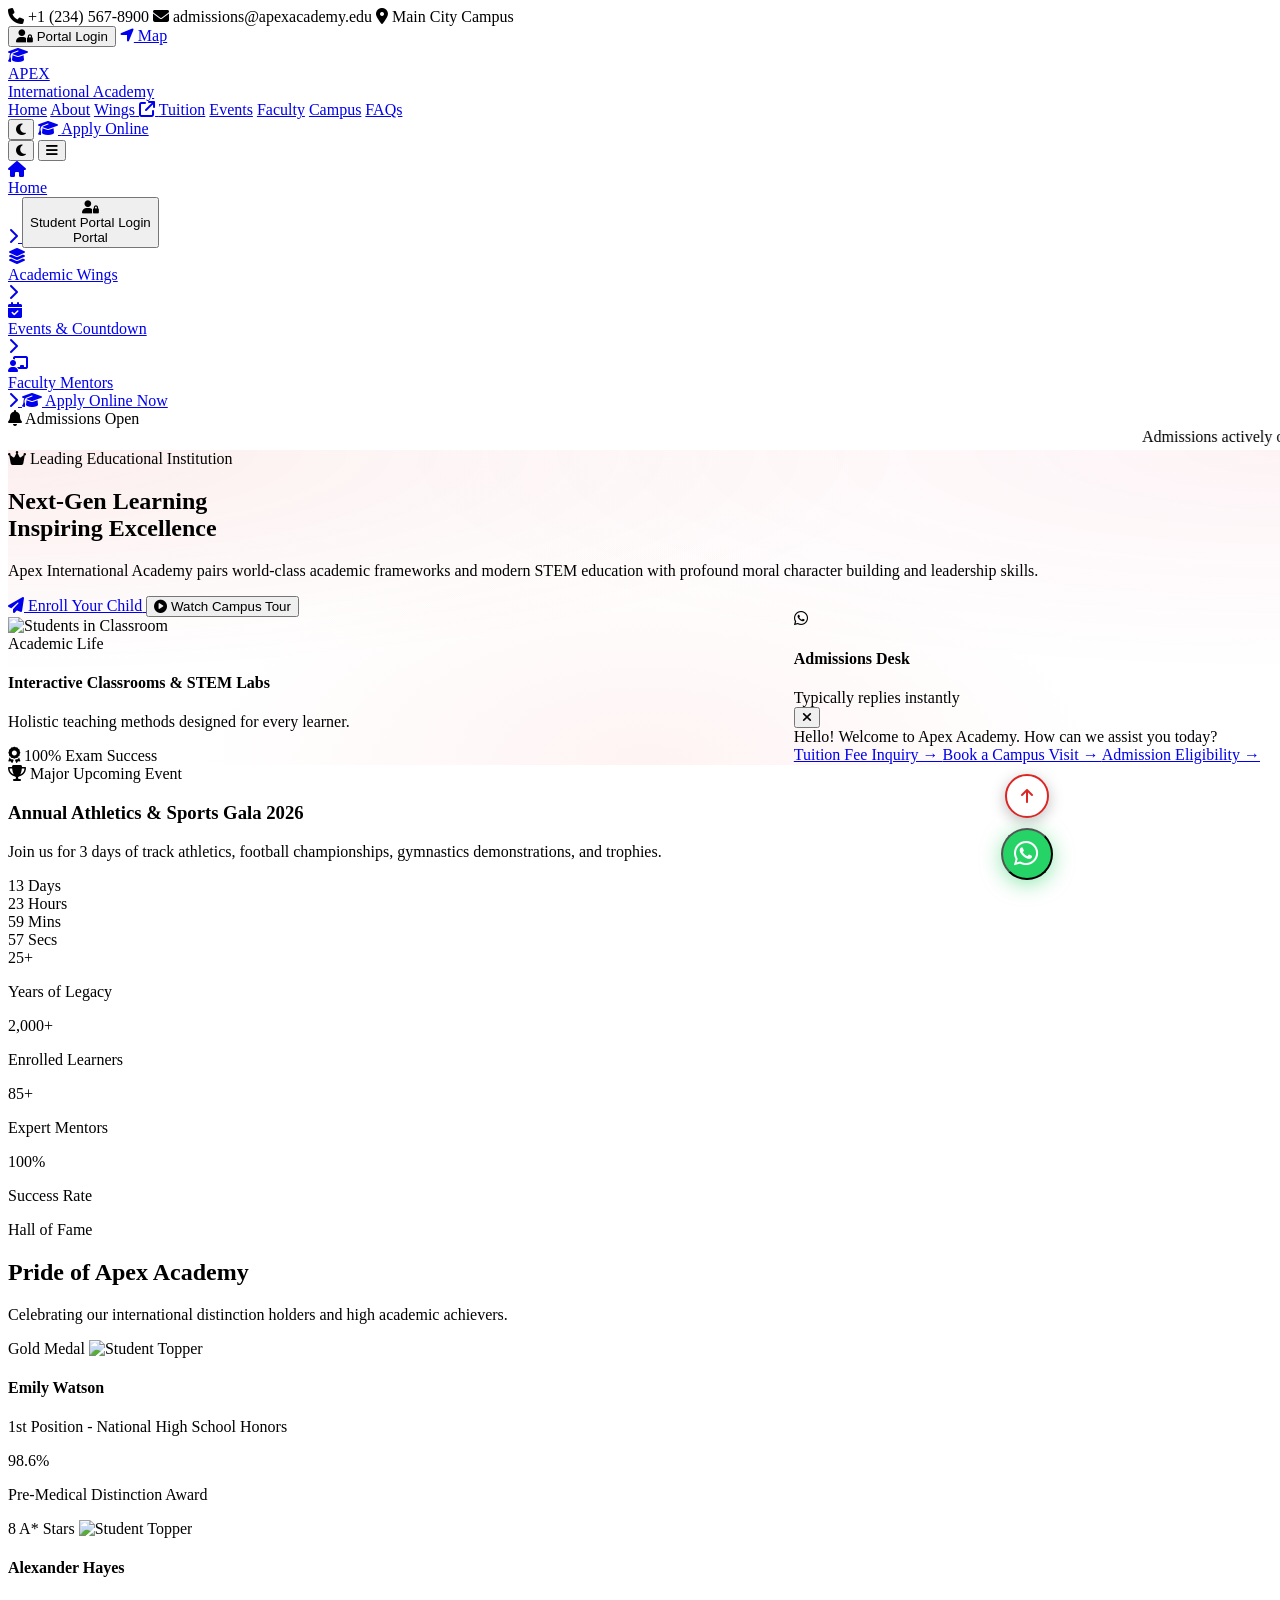
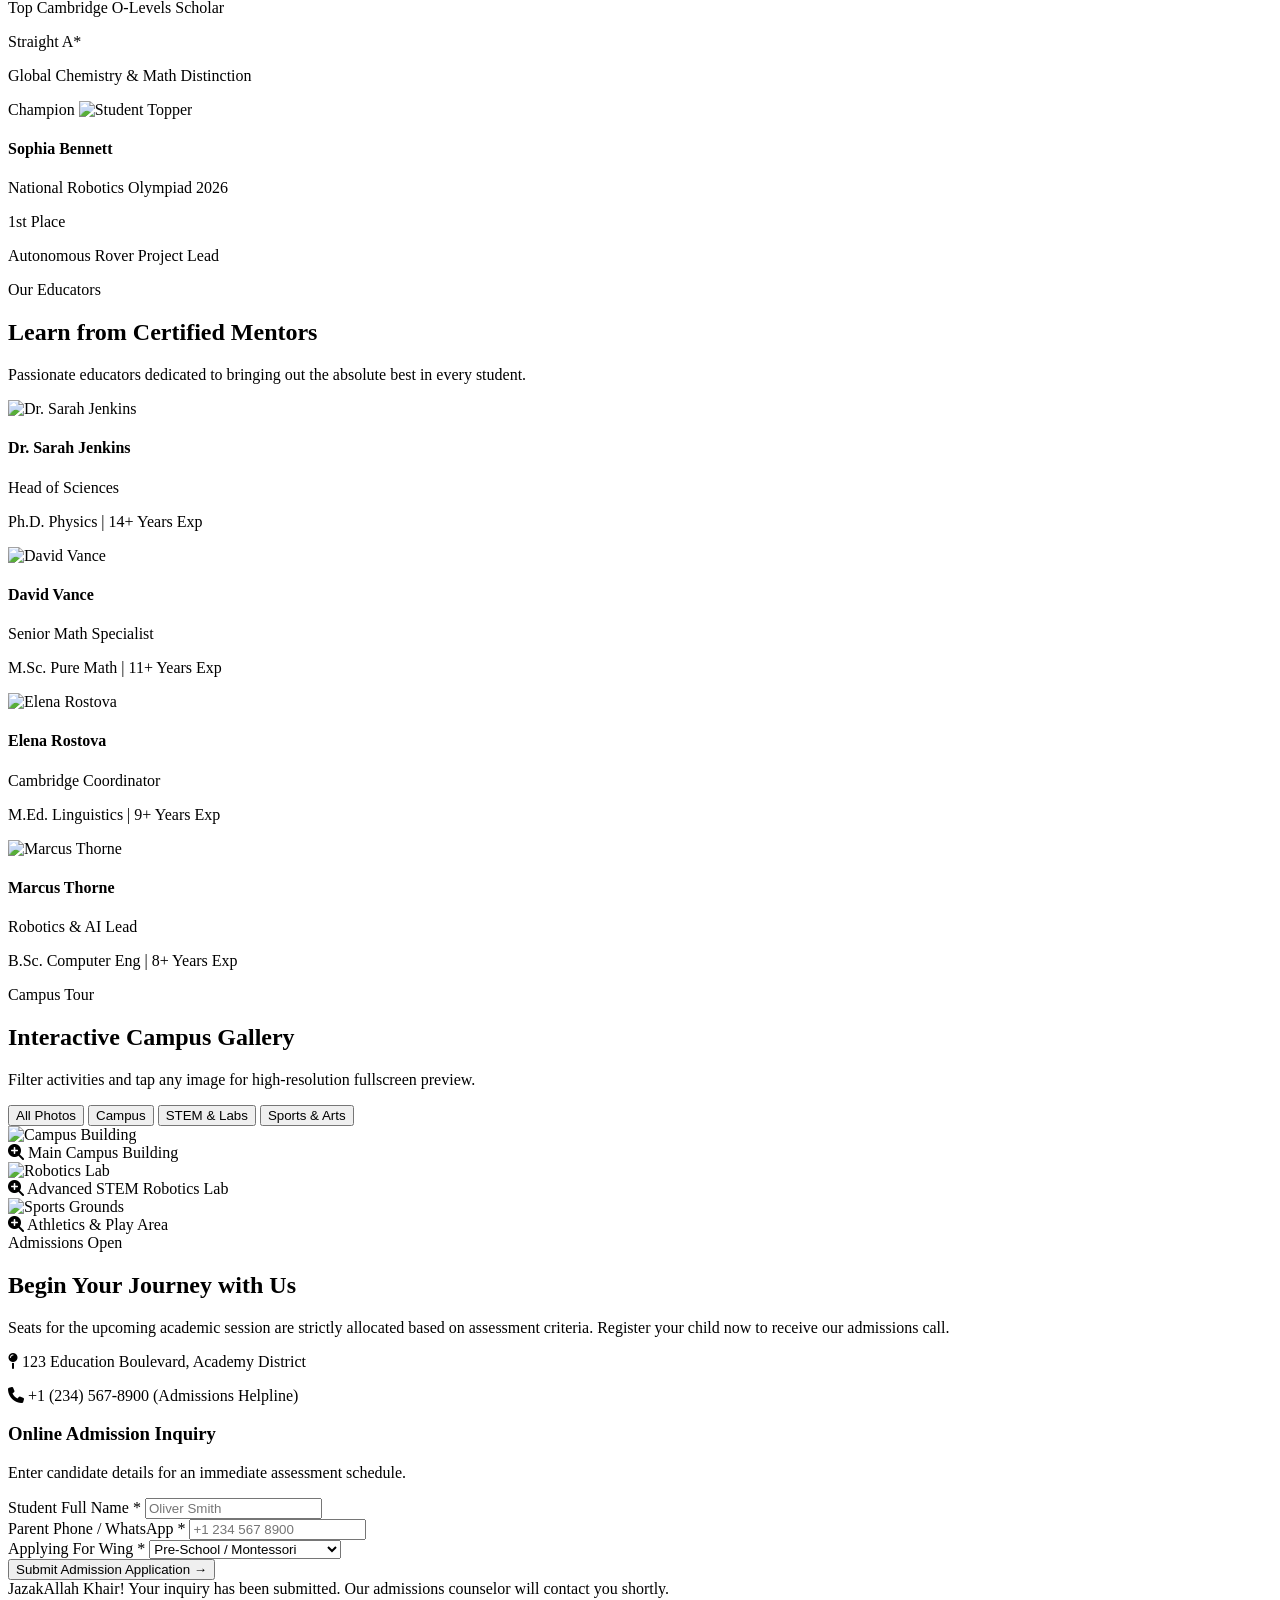
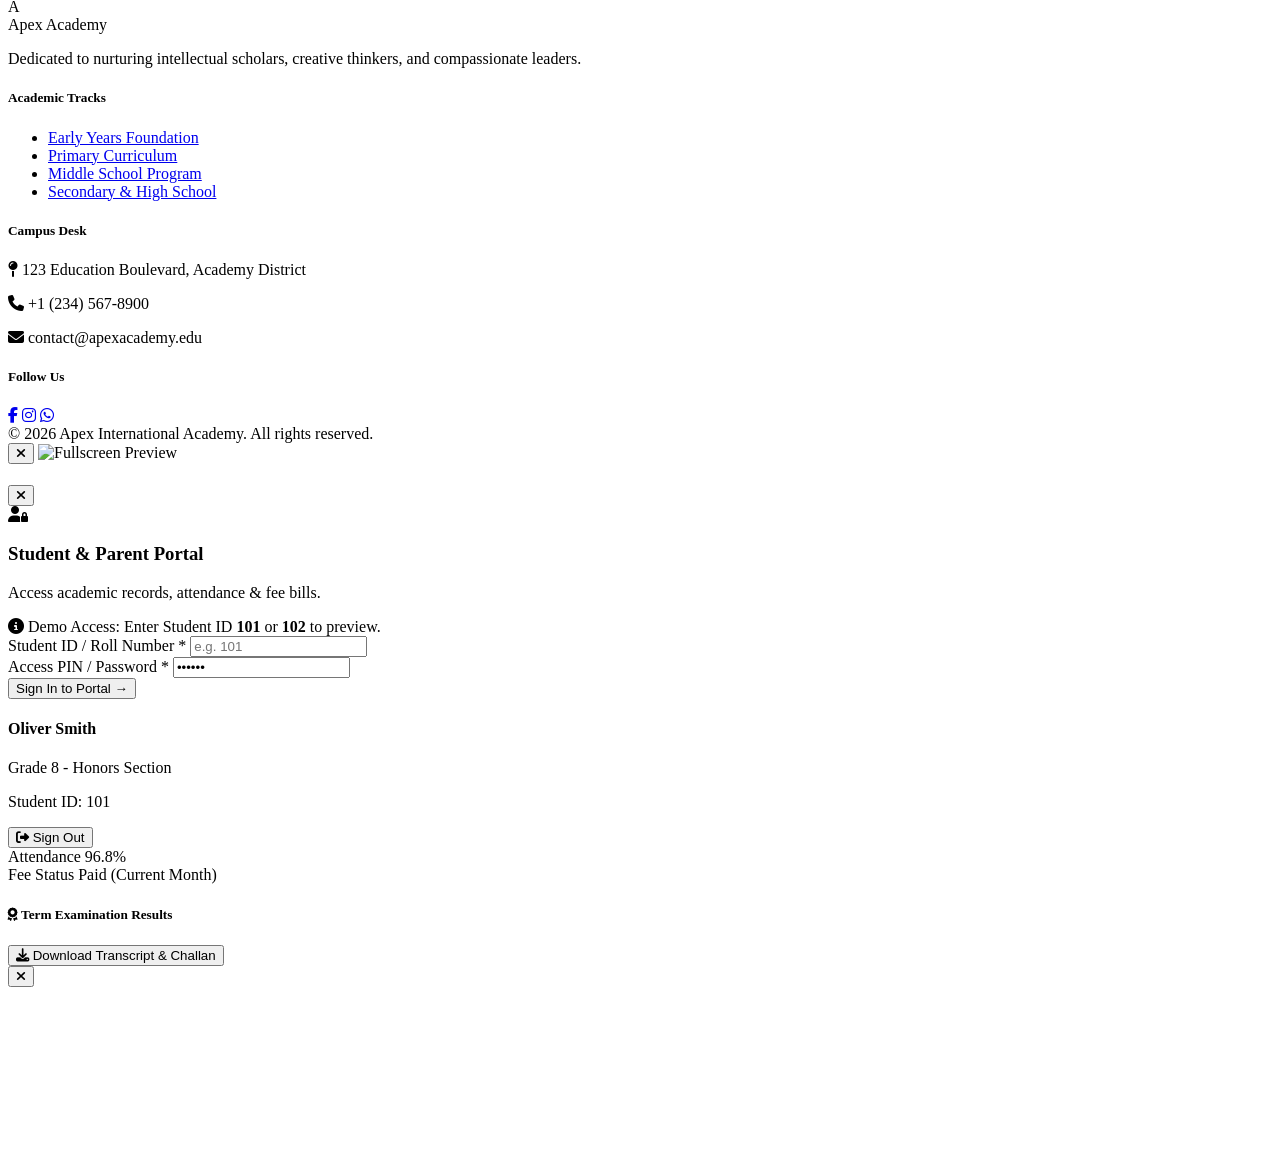
==== commit 15392636: "Update index.html" ====
--- a/index.html
+++ b/index.html
@@ -19,7 +19,7 @@
     <link rel="preconnect" href="https://fonts.gstatic.com">
     <link href="https://fonts.googleapis.com/css2?family=Plus+Jakarta+Sans:wght@300;400;500;600;700;800&family=Outfit:wght@500;600;700;800;900&display=swap" rel="stylesheet">
     
-    <!-- Tailwind Configuration -->
+    <!-- Royal Navy & Burnished Gold Tailwind Configuration -->
     <script>
         tailwind.config = {
             darkMode: 'class',
@@ -31,11 +31,12 @@
                     },
                     colors: {
                         brand: {
-                            red: '#DC2626',
-                            crimson: '#991B1B',
-                            rose: '#E11D48',
-                            dark: '#080C14',
-                            cardDark: '#111722',
+                            navy: '#0F2744',
+                            navyDark: '#081728',
+                            gold: '#D97706',
+                            goldLight: '#F59E0B',
+                            dark: '#06121E',
+                            cardDark: '#0D2035',
                         }
                     }
                 }
@@ -46,24 +47,24 @@
     <!-- External CSS Linked -->
     <link rel="stylesheet" href="style.css">
 </head>
-<body class="bg-slate-50 dark:bg-[#080C14] text-slate-900 dark:text-slate-100 font-sans antialiased selection:bg-brand-red selection:text-white transition-colors duration-300 w-full overflow-x-hidden relative">
+<body class="bg-slate-50 dark:bg-[#06121E] text-slate-900 dark:text-slate-100 font-sans antialiased selection:bg-brand-gold selection:text-white transition-colors duration-300 w-full overflow-x-hidden relative">
 
     <!-- Scroll Progress Bar -->
-    <div id="scrollProgressBar" class="fixed top-0 left-0 h-1 bg-gradient-to-r from-red-600 via-rose-500 to-red-400 z-[100] transition-all duration-150" style="width: 0%;"></div>
-
-    <!-- Top Info Bar -->
-    <div class="bg-red-700 dark:bg-black text-white text-xs py-2 px-4 border-b border-red-800 dark:border-white/10 relative z-30 transition-colors w-full">
+    <div id="scrollProgressBar" class="fixed top-0 left-0 h-1 bg-gradient-to-r from-brand-navy via-brand-gold to-yellow-400 z-[100] transition-all duration-150" style="width: 0%;"></div>
+
+    <!-- Top Info Bar (Royal Navy & Gold) -->
+    <div class="bg-brand-navy dark:bg-black text-white text-xs py-2 px-4 border-b border-brand-gold/30 relative z-30 transition-colors w-full">
         <div class="max-w-7xl mx-auto flex justify-between items-center gap-2">
             <div class="flex items-center gap-4 sm:gap-6 text-[11px] sm:text-xs">
-                <span class="flex items-center gap-1.5"><i class="fa-solid fa-phone text-red-200"></i> +1 (234) 567-8900</span>
-                <span class="hidden md:flex items-center gap-1.5"><i class="fa-solid fa-envelope text-red-200"></i> contact@apexacademy.edu</span>
-                <span class="hidden sm:flex items-center gap-1.5 text-red-100"><i class="fa-solid fa-location-dot text-red-200"></i> Main City Campus</span>
+                <span class="flex items-center gap-1.5"><i class="fa-solid fa-phone text-brand-goldLight"></i> +1 (234) 567-8900</span>
+                <span class="hidden md:flex items-center gap-1.5"><i class="fa-solid fa-envelope text-brand-goldLight"></i> admissions@apexacademy.edu</span>
+                <span class="hidden sm:flex items-center gap-1.5 text-slate-200"><i class="fa-solid fa-location-dot text-brand-goldLight"></i> Main City Campus</span>
             </div>
             <div class="flex items-center gap-3">
-                <button onclick="openPortalModal()" class="bg-white/15 hover:bg-white text-white hover:text-red-700 font-bold px-2.5 py-0.5 rounded text-[11px] transition flex items-center gap-1">
+                <button onclick="openPortalModal()" class="bg-brand-gold hover:bg-yellow-500 text-slate-950 font-extrabold px-3 py-1 rounded text-[11px] transition flex items-center gap-1.5 shadow-sm">
                     <i class="fa-solid fa-user-lock text-[10px]"></i> Portal Login
                 </button>
-                <a href="#map" class="bg-white/15 hover:bg-white text-white hover:text-red-700 font-bold px-2 py-0.5 rounded text-[11px] transition flex items-center gap-1">
+                <a href="#map" class="bg-white/10 hover:bg-white text-white hover:text-brand-navy font-bold px-2.5 py-1 rounded text-[11px] transition flex items-center gap-1">
                     <i class="fa-solid fa-location-arrow text-[10px]"></i> Map
                 </a>
             </div>
@@ -71,46 +72,50 @@
     </div>
 
     <!-- Main Navigation Bar -->
-    <header class="sticky top-0 z-40 bg-white/95 dark:bg-[#0B0F17]/95 backdrop-blur-xl border-b border-slate-200 dark:border-white/10 shadow-sm transition-colors w-full">
+    <header class="sticky top-0 z-40 bg-white/95 dark:bg-[#081728]/95 backdrop-blur-xl border-b border-slate-200 dark:border-white/10 shadow-sm transition-colors w-full">
         <div class="max-w-7xl mx-auto px-4 sm:px-6">
             <div class="flex justify-between items-center h-20">
+                <!-- Academic Crest Logo -->
                 <a href="#" class="flex items-center gap-2.5 shrink-0 group">
-                    <div class="w-11 h-11 p-2 rounded-xl bg-gradient-to-br from-red-600 to-rose-700 text-white shadow-md flex items-center justify-center">
+                    <div class="w-11 h-11 p-2 rounded-xl bg-gradient-to-br from-brand-navy to-slate-900 text-brand-goldLight border border-brand-gold/40 shadow-md flex items-center justify-center">
                         <i class="fa-solid fa-graduation-cap text-lg"></i>
                     </div>
                     <div>
                         <div class="flex items-center gap-1.5">
                             <span class="text-lg font-black text-slate-900 dark:text-white font-heading tracking-tight leading-none">APEX</span>
-                            <span class="w-2 h-2 rounded-full bg-red-600 animate-ping"></span>
-                        </div>
-                        <span class="text-[10px] font-bold text-red-600 dark:text-red-400 uppercase tracking-wider block mt-0.5 whitespace-nowrap">International Academy</span>
+                            <span class="w-2 h-2 rounded-full bg-brand-gold animate-ping"></span>
+                        </div>
+                        <span class="text-[10px] font-bold text-brand-gold uppercase tracking-wider block mt-0.5 whitespace-nowrap">International Academy</span>
                     </div>
                 </a>
 
+                <!-- Desktop Navigation Links -->
                 <nav class="hidden lg:flex items-center gap-1 xl:gap-2 text-[13px] font-bold text-slate-700 dark:text-slate-200">
-                    <a href="#" class="px-3 py-1.5 rounded-lg text-red-600 bg-red-50 dark:bg-red-950/40 font-extrabold">Home</a>
-                    <a href="#about" class="px-2.5 py-1.5 rounded-lg hover:text-red-600 hover:bg-slate-100 dark:hover:bg-white/5 transition">About</a>
-                    <a href="programs.html" class="px-2.5 py-1.5 rounded-lg hover:text-red-600 hover:bg-slate-100 dark:hover:bg-white/5 transition flex items-center gap-1">
+                    <a href="#" class="px-3 py-1.5 rounded-lg text-brand-gold bg-amber-50 dark:bg-amber-950/40 font-extrabold border border-brand-gold/30">Home</a>
+                    <a href="#about" class="px-2.5 py-1.5 rounded-lg hover:text-brand-gold hover:bg-slate-100 dark:hover:bg-white/5 transition">About</a>
+                    <a href="programs.html" class="px-2.5 py-1.5 rounded-lg hover:text-brand-gold hover:bg-slate-100 dark:hover:bg-white/5 transition flex items-center gap-1">
                         <span>Wings</span> <i class="fa-solid fa-arrow-up-right-from-square text-[10px]"></i>
                     </a>
-                    <a href="#structure" class="px-2.5 py-1.5 rounded-lg hover:text-red-600 hover:bg-slate-100 dark:hover:bg-white/5 transition">Fee & Timings</a>
-                    <a href="#events" class="px-2.5 py-1.5 rounded-lg hover:text-red-600 hover:bg-slate-100 dark:hover:bg-white/5 transition">Events</a>
-                    <a href="#faculty" class="px-2.5 py-1.5 rounded-lg hover:text-red-600 hover:bg-slate-100 dark:hover:bg-white/5 transition">Faculty</a>
-                    <a href="#gallery" class="px-2.5 py-1.5 rounded-lg hover:text-red-600 hover:bg-slate-100 dark:hover:bg-white/5 transition">Campus</a>
-                    <a href="#faqs" class="px-2.5 py-1.5 rounded-lg hover:text-red-600 hover:bg-slate-100 dark:hover:bg-white/5 transition">FAQs</a>
+                    <a href="#structure" class="px-2.5 py-1.5 rounded-lg hover:text-brand-gold hover:bg-slate-100 dark:hover:bg-white/5 transition">Tuition</a>
+                    <a href="#events" class="px-2.5 py-1.5 rounded-lg hover:text-brand-gold hover:bg-slate-100 dark:hover:bg-white/5 transition">Events</a>
+                    <a href="#faculty" class="px-2.5 py-1.5 rounded-lg hover:text-brand-gold hover:bg-slate-100 dark:hover:bg-white/5 transition">Faculty</a>
+                    <a href="#gallery" class="px-2.5 py-1.5 rounded-lg hover:text-brand-gold hover:bg-slate-100 dark:hover:bg-white/5 transition">Campus</a>
+                    <a href="#faqs" class="px-2.5 py-1.5 rounded-lg hover:text-brand-gold hover:bg-slate-100 dark:hover:bg-white/5 transition">FAQs</a>
                 </nav>
 
+                <!-- Right Action Buttons -->
                 <div class="hidden lg:flex items-center gap-2.5 shrink-0">
                     <button id="themeToggleBtn" type="button" aria-label="Toggle Theme" title="Switch Light/Dark Mode"
                             class="w-10 h-10 rounded-xl bg-slate-100 dark:bg-white/10 border border-slate-300 dark:border-white/10 text-slate-700 dark:text-yellow-400 flex items-center justify-center text-sm hover:scale-105 active:scale-95 transition">
                         <i id="themeIcon" class="fa-solid fa-moon"></i>
                     </button>
-                    <a href="#admission" class="px-4 py-2 rounded-xl font-bold text-xs uppercase tracking-wider text-white bg-gradient-to-r from-red-600 to-rose-600 shadow-md shadow-red-600/30 hover:scale-105 active:scale-95 transition flex items-center gap-1.5">
+                    <a href="#admission" class="px-4 py-2 rounded-xl font-bold text-xs uppercase tracking-wider text-slate-950 bg-gradient-to-r from-amber-400 via-amber-500 to-yellow-500 shadow-md hover:scale-105 active:scale-95 transition flex items-center gap-1.5 border border-yellow-300">
                         <i class="fa-solid fa-graduation-cap text-xs"></i>
                         <span>Apply Online</span>
                     </a>
                 </div>
 
+                <!-- Mobile Action Area -->
                 <div class="flex items-center gap-2 lg:hidden">
                     <button id="themeToggleMobile" type="button" class="w-9 h-9 rounded-lg bg-slate-100 dark:bg-white/10 text-slate-700 dark:text-yellow-400 flex items-center justify-center text-sm">
                         <i id="themeIconMobile" class="fa-solid fa-moon"></i>
@@ -123,30 +128,30 @@
         </div>
 
         <!-- Mobile Drawer Menu -->
-        <div id="mobileMenu" class="hidden lg:hidden bg-white/95 dark:bg-[#0B0F17]/95 backdrop-blur-2xl border-t border-slate-200 dark:border-white/10 px-4 py-4 space-y-2 shadow-2xl transition-all duration-300 max-h-[82vh] overflow-y-auto w-full">
-            <a href="#" class="mobile-nav-link mobile-tab-item flex items-center justify-between p-3 rounded-xl bg-red-50/80 dark:bg-red-950/30 border border-red-300 dark:border-red-900/60">
+        <div id="mobileMenu" class="hidden lg:hidden bg-white/95 dark:bg-[#081728]/95 backdrop-blur-2xl border-t border-slate-200 dark:border-white/10 px-4 py-4 space-y-2 shadow-2xl transition-all duration-300 max-h-[82vh] overflow-y-auto w-full">
+            <a href="#" class="mobile-nav-link mobile-tab-item flex items-center justify-between p-3 rounded-xl bg-amber-50 dark:bg-amber-950/30 border border-amber-300 dark:border-amber-900/60">
                 <div class="flex items-center gap-3">
-                    <div class="w-8 h-8 rounded-lg bg-red-600 text-white flex items-center justify-center text-xs">
+                    <div class="w-8 h-8 rounded-lg bg-brand-navy text-brand-goldLight flex items-center justify-center text-xs">
                         <i class="fa-solid fa-house"></i>
                     </div>
-                    <span class="font-extrabold text-xs text-red-600 dark:text-red-400">Home</span>
-                </div>
-                <i class="fa-solid fa-chevron-right text-[10px] text-red-500"></i>
+                    <span class="font-extrabold text-xs text-brand-navy dark:text-brand-goldLight">Home</span>
+                </div>
+                <i class="fa-solid fa-chevron-right text-[10px] text-brand-gold"></i>
             </a>
 
-            <button onclick="closeMobileDrawer(); openPortalModal();" class="w-full mobile-tab-item flex items-center justify-between p-3 rounded-xl bg-slate-50 dark:bg-[#111722] border border-slate-200/80 dark:border-white/10">
+            <button onclick="closeMobileDrawer(); openPortalModal();" class="w-full mobile-tab-item flex items-center justify-between p-3 rounded-xl bg-slate-50 dark:bg-[#0D2035] border border-slate-200/80 dark:border-white/10">
                 <div class="flex items-center gap-3">
-                    <div class="w-8 h-8 rounded-lg bg-slate-100 dark:bg-white/5 text-red-600 flex items-center justify-center text-xs">
+                    <div class="w-8 h-8 rounded-lg bg-slate-100 dark:bg-white/5 text-brand-gold flex items-center justify-center text-xs">
                         <i class="fa-solid fa-user-lock"></i>
                     </div>
                     <span class="font-bold text-xs text-slate-800 dark:text-slate-200">Student Portal Login</span>
                 </div>
-                <span class="text-[10px] font-bold text-red-600 bg-red-100 dark:bg-red-950/60 px-2 py-0.5 rounded-full">Portal</span>
+                <span class="text-[10px] font-bold text-slate-950 bg-amber-400 px-2 py-0.5 rounded-full">Portal</span>
             </button>
 
-            <a href="programs.html" class="mobile-nav-link mobile-tab-item flex items-center justify-between p-3 rounded-xl bg-slate-50 dark:bg-[#111722] border border-slate-200/80 dark:border-white/10">
+            <a href="programs.html" class="mobile-nav-link mobile-tab-item flex items-center justify-between p-3 rounded-xl bg-slate-50 dark:bg-[#0D2035] border border-slate-200/80 dark:border-white/10">
                 <div class="flex items-center gap-3">
-                    <div class="w-8 h-8 rounded-lg bg-slate-100 dark:bg-white/5 text-red-600 flex items-center justify-center text-xs">
+                    <div class="w-8 h-8 rounded-lg bg-slate-100 dark:bg-white/5 text-brand-gold flex items-center justify-center text-xs">
                         <i class="fa-solid fa-layer-group"></i>
                     </div>
                     <span class="font-bold text-xs text-slate-800 dark:text-slate-200">Academic Wings</span>
@@ -154,9 +159,9 @@
                 <i class="fa-solid fa-chevron-right text-[10px] text-slate-400"></i>
             </a>
 
-            <a href="#events" class="mobile-nav-link mobile-tab-item flex items-center justify-between p-3 rounded-xl bg-slate-50 dark:bg-[#111722] border border-slate-200/80 dark:border-white/10">
+            <a href="#events" class="mobile-nav-link mobile-tab-item flex items-center justify-between p-3 rounded-xl bg-slate-50 dark:bg-[#0D2035] border border-slate-200/80 dark:border-white/10">
                 <div class="flex items-center gap-3">
-                    <div class="w-8 h-8 rounded-lg bg-slate-100 dark:bg-white/5 text-red-600 flex items-center justify-center text-xs">
+                    <div class="w-8 h-8 rounded-lg bg-slate-100 dark:bg-white/5 text-brand-gold flex items-center justify-center text-xs">
                         <i class="fa-solid fa-calendar-check"></i>
                     </div>
                     <span class="font-bold text-xs text-slate-800 dark:text-slate-200">Events & Countdown</span>
@@ -164,9 +169,9 @@
                 <i class="fa-solid fa-chevron-right text-[10px] text-slate-400"></i>
             </a>
 
-            <a href="#faculty" class="mobile-nav-link mobile-tab-item flex items-center justify-between p-3 rounded-xl bg-slate-50 dark:bg-[#111722] border border-slate-200/80 dark:border-white/10">
+            <a href="#faculty" class="mobile-nav-link mobile-tab-item flex items-center justify-between p-3 rounded-xl bg-slate-50 dark:bg-[#0D2035] border border-slate-200/80 dark:border-white/10">
                 <div class="flex items-center gap-3">
-                    <div class="w-8 h-8 rounded-lg bg-slate-100 dark:bg-white/5 text-red-600 flex items-center justify-center text-xs">
+                    <div class="w-8 h-8 rounded-lg bg-slate-100 dark:bg-white/5 text-brand-gold flex items-center justify-center text-xs">
                         <i class="fa-solid fa-chalkboard-user"></i>
                     </div>
                     <span class="font-bold text-xs text-slate-800 dark:text-slate-200">Faculty Mentors</span>
@@ -174,36 +179,36 @@
                 <i class="fa-solid fa-chevron-right text-[10px] text-slate-400"></i>
             </a>
 
-            <a href="#admission" class="mobile-nav-link block text-center bg-gradient-to-r from-red-600 to-rose-600 text-white py-3 rounded-xl font-extrabold text-xs uppercase tracking-wider shadow-md active:scale-95 transition mt-3">
+            <a href="#admission" class="mobile-nav-link block text-center bg-gradient-to-r from-amber-400 to-yellow-500 text-slate-950 py-3 rounded-xl font-extrabold text-xs uppercase tracking-wider shadow-md active:scale-95 transition mt-3">
                 <i class="fa-solid fa-graduation-cap mr-1.5"></i> Apply Online Now
             </a>
         </div>
     </header>
 
     <!-- News Marquee Ticker -->
-    <div class="bg-red-50 dark:bg-red-950/40 border-b border-red-200 dark:border-red-500/20 text-red-900 dark:text-red-300 py-2 px-4 text-xs font-semibold w-full overflow-hidden">
+    <div class="bg-amber-50 dark:bg-[#0D2035] border-b border-amber-200/80 dark:border-white/10 text-slate-800 dark:text-amber-200 py-2 px-4 text-xs font-semibold w-full overflow-hidden">
         <div class="max-w-7xl mx-auto flex items-center overflow-hidden">
-            <span class="bg-red-600 text-white text-[10px] font-black uppercase px-2.5 py-0.5 rounded-full mr-3 shrink-0 shadow flex items-center gap-1.5">
+            <span class="bg-brand-gold text-white text-[10px] font-black uppercase px-2.5 py-0.5 rounded-full mr-3 shrink-0 shadow flex items-center gap-1.5">
                 <i class="fa-solid fa-bell"></i> Admissions Open
             </span>
             <marquee behavior="scroll" direction="left" onmouseover="this.stop();" onmouseout="this.start();" class="text-slate-700 dark:text-slate-200 font-medium">
-                Admissions actively open for Academic Session 2026-2027! | Scholarships available for merit achievers. | Schedule your campus visit today.
+                Admissions actively open for Academic Session 2026-2027! | Scholarships available for distinction achievers. | Schedule your campus visit today.
             </marquee>
         </div>
     </div>
 
-    <!-- Hero Section -->
+    <!-- Hero Section (Royal Navy & Gold Palette) -->
     <section class="hsja-hero-bg py-12 lg:py-20 relative overflow-hidden w-full">
         <div class="max-w-7xl mx-auto px-4 sm:px-6 relative z-10 w-full">
             <div class="grid lg:grid-cols-12 gap-8 lg:gap-12 items-center w-full">
                 <div class="lg:col-span-7 space-y-5 text-center lg:text-left" data-aos="fade-right">
-                    <div class="inline-flex items-center gap-2 bg-red-100 dark:bg-red-950/60 border border-red-300 dark:border-red-500/40 px-3.5 py-1 rounded-full text-xs font-bold text-red-700 dark:text-red-300 shadow-sm">
-                        <i class="fa-solid fa-crown text-red-600"></i> Leading Educational Institution
+                    <div class="inline-flex items-center gap-2 bg-amber-50 dark:bg-amber-950/60 border border-amber-300 dark:border-amber-500/40 px-3.5 py-1 rounded-full text-xs font-bold text-brand-gold dark:text-amber-300 shadow-sm">
+                        <i class="fa-solid fa-crown text-brand-gold"></i> Leading Educational Institution
                     </div>
 
                     <h1 class="text-3xl sm:text-5xl lg:text-6xl font-black font-heading leading-[1.1] tracking-tight text-slate-900 dark:text-white break-words">
                         Next-Gen Learning <br>
-                        <span class="text-transparent bg-clip-text bg-gradient-to-r from-red-600 via-rose-600 to-red-800 dark:from-red-500 dark:via-rose-300 dark:to-white">
+                        <span class="text-transparent bg-clip-text bg-gradient-to-r from-brand-navy via-brand-gold to-yellow-500 dark:from-white dark:via-amber-300 dark:to-yellow-400">
                             Inspiring Excellence
                         </span>
                     </h1>
@@ -213,30 +218,30 @@
                     </p>
 
                     <div class="flex flex-wrap items-center justify-center lg:justify-start gap-3 pt-2">
-                        <a href="#admission" class="bg-gradient-to-r from-red-600 via-red-500 to-rose-600 hover:from-red-700 hover:to-rose-700 text-white font-extrabold px-6 sm:px-7 py-3.5 rounded-xl shadow-lg shadow-red-600/30 hover:scale-105 transition duration-300 flex items-center gap-2.5 text-sm">
-                            <i class="fa-solid fa-paper-plane text-xs"></i>
+                        <a href="#admission" class="bg-gradient-to-r from-brand-navy to-slate-900 hover:bg-slate-800 text-white font-extrabold px-6 sm:px-7 py-3.5 rounded-xl shadow-lg border border-brand-gold/40 hover:scale-105 transition duration-300 flex items-center gap-2.5 text-sm">
+                            <i class="fa-solid fa-paper-plane text-xs text-brand-goldLight"></i>
                             <span>Enroll Your Child</span>
                         </a>
-                        <button onclick="openVideoModal()" class="bg-white dark:bg-[#111722] hover:bg-slate-100 dark:hover:bg-[#161F2E] border border-slate-300 dark:border-white/20 text-slate-800 dark:text-white font-bold px-5 py-3.5 rounded-xl shadow-sm hover:border-red-500 transition duration-300 flex items-center gap-2 text-sm">
-                            <i class="fa-solid fa-circle-play text-red-600 text-base"></i>
+                        <button onclick="openVideoModal()" class="bg-white dark:bg-[#0D2035] hover:bg-slate-100 dark:hover:bg-[#132B45] border border-slate-300 dark:border-white/20 text-slate-800 dark:text-white font-bold px-5 py-3.5 rounded-xl shadow-sm hover:border-brand-gold transition duration-300 flex items-center gap-2 text-sm">
+                            <i class="fa-solid fa-circle-play text-brand-gold text-base"></i>
                             <span>Watch Campus Tour</span>
                         </button>
                     </div>
                 </div>
 
                 <div class="lg:col-span-5 relative w-full" data-aos="fade-left">
-                    <div class="straight-card relative mx-auto w-full max-w-md rounded-2xl overflow-hidden border-2 border-slate-200 dark:border-white/10 shadow-xl bg-white dark:bg-[#111722]">
+                    <div class="straight-card relative mx-auto w-full max-w-md rounded-2xl overflow-hidden border-2 border-slate-200 dark:border-white/10 shadow-xl bg-white dark:bg-[#0D2035]">
                         <img src="https://images.unsplash.com/photo-1577896851231-70ef18881754?auto=format&fit=crop&w=800&q=80" alt="Students in Classroom" class="w-full h-[360px] sm:h-[420px] object-cover">
-                        <div class="absolute inset-0 bg-gradient-to-t from-black/90 via-black/20 to-transparent"></div>
+                        <div class="absolute inset-0 bg-gradient-to-t from-slate-950/90 via-slate-950/20 to-transparent"></div>
                         <div class="absolute bottom-5 left-5 right-5 text-white">
-                            <span class="bg-red-600 text-white text-[10px] font-black uppercase px-2 py-0.5 rounded shadow-sm">
+                            <span class="bg-brand-gold text-slate-950 text-[10px] font-black uppercase px-2 py-0.5 rounded shadow-sm">
                                 Academic Life
                             </span>
                             <h4 class="text-sm sm:text-base font-bold mt-1.5 text-white">Interactive Classrooms & STEM Labs</h4>
                             <p class="text-xs text-slate-200 mt-0.5">Holistic teaching methods designed for every learner.</p>
                         </div>
-                        <div class="absolute top-4 right-4 bg-white/95 dark:bg-[#0B0F17]/95 border border-red-500/30 px-3 py-1.5 rounded-xl shadow-lg flex items-center gap-2">
-                            <i class="fa-solid fa-award text-red-600 text-sm"></i>
+                        <div class="absolute top-4 right-4 bg-white/95 dark:bg-[#081728]/95 border border-brand-gold/40 px-3 py-1.5 rounded-xl shadow-lg flex items-center gap-2">
+                            <i class="fa-solid fa-award text-brand-gold text-sm"></i>
                             <span class="text-[11px] font-black text-slate-900 dark:text-white">100% Exam Success</span>
                         </div>
                     </div>
@@ -245,17 +250,17 @@
         </div>
     </section>
 
-    <!-- FEATURE 1: LIVE COUNTDOWN & UPCOMING EVENTS -->
-    <section id="events" class="py-12 bg-white dark:bg-[#0B0F17] border-y border-slate-200 dark:border-white/5 transition-colors w-full">
+    <!-- LIVE COUNTDOWN & UPCOMING EVENTS (Navy & Gold) -->
+    <section id="events" class="py-12 bg-white dark:bg-[#06121E] border-y border-slate-200 dark:border-white/5 transition-colors w-full">
         <div class="max-w-7xl mx-auto px-4 sm:px-6">
-            <div class="straight-card bg-gradient-to-br from-red-600 via-rose-600 to-red-800 text-white rounded-3xl p-6 sm:p-10 shadow-xl" data-aos="fade-up">
+            <div class="straight-card bg-gradient-to-br from-brand-navy via-[#0C213B] to-slate-950 text-white rounded-3xl p-6 sm:p-10 shadow-xl border border-brand-gold/30" data-aos="fade-up">
                 <div class="grid lg:grid-cols-12 gap-8 items-center">
                     <div class="lg:col-span-7 space-y-3 text-center lg:text-left">
-                        <span class="bg-white/20 text-white text-xs font-black uppercase tracking-wider px-3 py-1 rounded-full inline-block">
-                            <i class="fa-solid fa-trophy mr-1"></i> Major Upcoming Event
+                        <span class="bg-brand-gold/20 text-brand-goldLight border border-brand-gold/40 text-xs font-black uppercase tracking-wider px-3 py-1 rounded-full inline-block">
+                            <i class="fa-solid fa-trophy mr-1 text-brand-goldLight"></i> Major Upcoming Event
                         </span>
                         <h3 class="text-2xl sm:text-4xl font-black font-heading">Annual Athletics & Sports Gala 2026</h3>
-                        <p class="text-xs sm:text-sm text-red-100 max-w-xl">
+                        <p class="text-xs sm:text-sm text-slate-300 max-w-xl">
                             Join us for 3 days of track athletics, football championships, gymnastics demonstrations, and trophies.
                         </p>
                     </div>
@@ -264,19 +269,19 @@
                     <div class="lg:col-span-5 flex justify-center lg:justify-end gap-3 sm:gap-4 text-center">
                         <div class="bg-white/10 backdrop-blur-md border border-white/20 p-3 sm:p-4 rounded-2xl min-w-[65px] sm:min-w-[80px]">
                             <span id="cdDays" class="text-2xl sm:text-4xl font-black block font-heading">14</span>
-                            <span class="text-[10px] sm:text-xs font-bold uppercase text-red-200">Days</span>
+                            <span class="text-[10px] sm:text-xs font-bold uppercase text-brand-goldLight">Days</span>
                         </div>
                         <div class="bg-white/10 backdrop-blur-md border border-white/20 p-3 sm:p-4 rounded-2xl min-w-[65px] sm:min-w-[80px]">
                             <span id="cdHours" class="text-2xl sm:text-4xl font-black block font-heading">08</span>
-                            <span class="text-[10px] sm:text-xs font-bold uppercase text-red-200">Hours</span>
+                            <span class="text-[10px] sm:text-xs font-bold uppercase text-brand-goldLight">Hours</span>
                         </div>
                         <div class="bg-white/10 backdrop-blur-md border border-white/20 p-3 sm:p-4 rounded-2xl min-w-[65px] sm:min-w-[80px]">
                             <span id="cdMins" class="text-2xl sm:text-4xl font-black block font-heading">42</span>
-                            <span class="text-[10px] sm:text-xs font-bold uppercase text-red-200">Mins</span>
+                            <span class="text-[10px] sm:text-xs font-bold uppercase text-brand-goldLight">Mins</span>
                         </div>
                         <div class="bg-white/10 backdrop-blur-md border border-white/20 p-3 sm:p-4 rounded-2xl min-w-[65px] sm:min-w-[80px]">
                             <span id="cdSecs" class="text-2xl sm:text-4xl font-black block font-heading text-yellow-300">19</span>
-                            <span class="text-[10px] sm:text-xs font-bold uppercase text-red-200">Secs</span>
+                            <span class="text-[10px] sm:text-xs font-bold uppercase text-brand-goldLight">Secs</span>
                         </div>
                     </div>
                 </div>
@@ -286,9 +291,9 @@
 
     <!-- Stats Ribbon -->
     <section class="py-12 max-w-6xl mx-auto px-4 w-full" data-aos="fade-up">
-        <div class="straight-card bg-white dark:bg-[#111722] rounded-2xl border border-slate-200 dark:border-white/10 p-5 sm:p-7 grid grid-cols-2 lg:grid-cols-4 gap-4 text-center divide-y sm:divide-y-0 sm:divide-x divide-slate-100 dark:divide-white/10 shadow-lg w-full">
+        <div class="straight-card bg-white dark:bg-[#0D2035] rounded-2xl border border-slate-200 dark:border-white/10 p-5 sm:p-7 grid grid-cols-2 lg:grid-cols-4 gap-4 text-center divide-y sm:divide-y-0 sm:divide-x divide-slate-100 dark:divide-white/10 shadow-lg w-full">
             <div class="pt-2 sm:pt-0">
-                <span class="text-3xl sm:text-4xl font-black text-red-600 font-heading">25+</span>
+                <span class="text-3xl sm:text-4xl font-black text-brand-gold font-heading">25+</span>
                 <p class="text-xs text-slate-600 dark:text-slate-300 font-bold uppercase tracking-wider mt-1">Years of Legacy</p>
             </div>
             <div class="pt-2 sm:pt-0">
@@ -296,54 +301,54 @@
                 <p class="text-xs text-slate-600 dark:text-slate-300 font-bold uppercase tracking-wider mt-1">Enrolled Learners</p>
             </div>
             <div class="pt-3 sm:pt-0">
-                <span class="text-3xl sm:text-4xl font-black text-red-600 font-heading">85+</span>
+                <span class="text-3xl sm:text-4xl font-black text-brand-gold font-heading">85+</span>
                 <p class="text-xs text-slate-600 dark:text-slate-300 font-bold uppercase tracking-wider mt-1">Expert Mentors</p>
             </div>
             <div class="pt-3 sm:pt-0">
-                <span class="text-3xl sm:text-4xl font-black text-rose-600 font-heading">100%</span>
+                <span class="text-3xl sm:text-4xl font-black text-emerald-600 font-heading">100%</span>
                 <p class="text-xs text-slate-600 dark:text-slate-300 font-bold uppercase tracking-wider mt-1">Success Rate</p>
             </div>
         </div>
     </section>
 
-    <!-- FEATURE 2: PRIDE OF ACADEMY (HIGH ACHIEVERS) -->
-    <section class="py-16 bg-slate-100 dark:bg-[#0B0F17] border-y border-slate-200 dark:border-white/5 transition-colors w-full overflow-hidden" data-aos="fade-up">
+    <!-- PRIDE OF ACADEMY (WESTERN TOPPERS) -->
+    <section class="py-16 bg-slate-100 dark:bg-[#081728] border-y border-slate-200 dark:border-white/5 transition-colors w-full overflow-hidden" data-aos="fade-up">
         <div class="max-w-7xl mx-auto px-4 sm:px-6">
             <div class="text-center max-w-2xl mx-auto mb-12">
-                <span class="text-xs font-bold uppercase tracking-widest text-red-600 dark:text-red-400 bg-red-100 dark:bg-red-950/40 border border-red-300 dark:border-red-500/30 px-3.5 py-1 rounded-full">
+                <span class="text-xs font-bold uppercase tracking-widest text-brand-gold bg-amber-50 dark:bg-amber-950/40 border border-amber-300 dark:border-amber-500/30 px-3.5 py-1 rounded-full">
                     Hall of Fame
                 </span>
                 <h2 class="text-3xl sm:text-4xl font-extrabold text-slate-900 dark:text-white font-heading mt-3">Pride of Apex Academy</h2>
-                <p class="text-slate-600 dark:text-slate-400 text-sm mt-2">Celebrating our outstanding distinction holders and national board position achievers.</p>
+                <p class="text-slate-600 dark:text-slate-400 text-sm mt-2">Celebrating our international distinction holders and high academic achievers.</p>
             </div>
 
             <div class="grid md:grid-cols-3 gap-6">
-                <!-- Achiever 1 -->
-                <div class="straight-card bg-white dark:bg-[#111722] rounded-2xl border border-slate-200 dark:border-white/10 p-6 text-center shadow-md relative overflow-hidden">
-                    <span class="absolute top-4 right-4 bg-amber-400 text-slate-900 text-[10px] font-black uppercase px-2 py-0.5 rounded shadow">Gold Medal</span>
-                    <img src="https://images.unsplash.com/photo-1534528741775-53994a69daeb?auto=format&fit=crop&w=300&q=80" alt="Student Topper" class="w-20 h-20 rounded-full mx-auto object-cover border-4 border-red-600 mb-4 shadow">
-                    <h4 class="font-black text-base text-slate-900 dark:text-white font-heading">Ayesha Malik</h4>
-                    <p class="text-xs text-red-600 font-bold">1st Position - High School Board</p>
+                <!-- Topper 1 -->
+                <div class="straight-card bg-white dark:bg-[#0D2035] rounded-2xl border border-slate-200 dark:border-white/10 p-6 text-center shadow-md relative overflow-hidden">
+                    <span class="absolute top-4 right-4 bg-amber-400 text-slate-950 text-[10px] font-black uppercase px-2 py-0.5 rounded shadow">Gold Medal</span>
+                    <img src="https://images.unsplash.com/photo-1534528741775-53994a69daeb?auto=format&fit=crop&w=300&q=80" alt="Student Topper" class="w-20 h-20 rounded-full mx-auto object-cover border-4 border-brand-gold mb-4 shadow">
+                    <h4 class="font-black text-base text-slate-900 dark:text-white font-heading">Emily Watson</h4>
+                    <p class="text-xs text-brand-gold font-bold">1st Position - National High School Honors</p>
                     <p class="text-2xl font-black text-slate-900 dark:text-white font-heading mt-2">98.6%</p>
                     <p class="text-[11px] text-slate-500 mt-1">Pre-Medical Distinction Award</p>
                 </div>
 
-                <!-- Achiever 2 -->
-                <div class="straight-card bg-white dark:bg-[#111722] rounded-2xl border border-slate-200 dark:border-white/10 p-6 text-center shadow-md relative overflow-hidden">
-                    <span class="absolute top-4 right-4 bg-amber-400 text-slate-900 text-[10px] font-black uppercase px-2 py-0.5 rounded shadow">8 A* Stars</span>
-                    <img src="https://images.unsplash.com/photo-1539571696357-5a69c17a67c6?auto=format&fit=crop&w=300&q=80" alt="Student Topper" class="w-20 h-20 rounded-full mx-auto object-cover border-4 border-red-600 mb-4 shadow">
-                    <h4 class="font-black text-base text-slate-900 dark:text-white font-heading">Hamza Tariq</h4>
-                    <p class="text-xs text-red-600 font-bold">Top Cambridge O-Levels Performer</p>
+                <!-- Topper 2 -->
+                <div class="straight-card bg-white dark:bg-[#0D2035] rounded-2xl border border-slate-200 dark:border-white/10 p-6 text-center shadow-md relative overflow-hidden">
+                    <span class="absolute top-4 right-4 bg-amber-400 text-slate-950 text-[10px] font-black uppercase px-2 py-0.5 rounded shadow">8 A* Stars</span>
+                    <img src="https://images.unsplash.com/photo-1539571696357-5a69c17a67c6?auto=format&fit=crop&w=300&q=80" alt="Student Topper" class="w-20 h-20 rounded-full mx-auto object-cover border-4 border-brand-gold mb-4 shadow">
+                    <h4 class="font-black text-base text-slate-900 dark:text-white font-heading">Alexander Hayes</h4>
+                    <p class="text-xs text-brand-gold font-bold">Top Cambridge O-Levels Scholar</p>
                     <p class="text-2xl font-black text-slate-900 dark:text-white font-heading mt-2">Straight A*</p>
-                    <p class="text-ces text-[11px] text-slate-500 mt-1">Global Chemistry & Math Distinction</p>
-                </div>
-
-                <!-- Achiever 3 -->
-                <div class="straight-card bg-white dark:bg-[#111722] rounded-2xl border border-slate-200 dark:border-white/10 p-6 text-center shadow-md relative overflow-hidden">
-                    <span class="absolute top-4 right-4 bg-amber-400 text-slate-900 text-[10px] font-black uppercase px-2 py-0.5 rounded shadow">Champion</span>
-                    <img src="https://images.unsplash.com/photo-1517841905240-472988babdf9?auto=format&fit=crop&w=300&q=80" alt="Student Topper" class="w-20 h-20 rounded-full mx-auto object-cover border-4 border-red-600 mb-4 shadow">
-                    <h4 class="font-black text-base text-slate-900 dark:text-white font-heading">Zainab Fatima</h4>
-                    <p class="text-xs text-red-600 font-bold">National Robotics Olympiad 2026</p>
+                    <p class="text-[11px] text-slate-500 mt-1">Global Chemistry & Math Distinction</p>
+                </div>
+
+                <!-- Topper 3 -->
+                <div class="straight-card bg-white dark:bg-[#0D2035] rounded-2xl border border-slate-200 dark:border-white/10 p-6 text-center shadow-md relative overflow-hidden">
+                    <span class="absolute top-4 right-4 bg-amber-400 text-slate-950 text-[10px] font-black uppercase px-2 py-0.5 rounded shadow">Champion</span>
+                    <img src="https://images.unsplash.com/photo-1517841905240-472988babdf9?auto=format&fit=crop&w=300&q=80" alt="Student Topper" class="w-20 h-20 rounded-full mx-auto object-cover border-4 border-brand-gold mb-4 shadow">
+                    <h4 class="font-black text-base text-slate-900 dark:text-white font-heading">Sophia Bennett</h4>
+                    <p class="text-xs text-brand-gold font-bold">National Robotics Olympiad 2026</p>
                     <p class="text-2xl font-black text-slate-900 dark:text-white font-heading mt-2">1st Place</p>
                     <p class="text-[11px] text-slate-500 mt-1">Autonomous Rover Project Lead</p>
                 </div>
@@ -351,10 +356,10 @@
         </div>
     </section>
 
-    <!-- FEATURE 3: FACULTY / TEACHERS SHOWCASE -->
+    <!-- FACULTY SHOWCASE (PROPERLY FRAMED PORTRAIT HEADSHOTS - NEVER CUT OFF) -->
     <section id="faculty" class="py-20 max-w-7xl mx-auto px-4 sm:px-6 w-full" data-aos="fade-up">
         <div class="text-center max-w-2xl mx-auto mb-14">
-            <span class="text-xs font-bold uppercase tracking-widest text-red-600 dark:text-red-400 bg-red-100 dark:bg-red-950/40 border border-red-300 dark:border-red-500/30 px-3.5 py-1 rounded-full">
+            <span class="text-xs font-bold uppercase tracking-widest text-brand-gold bg-amber-50 dark:bg-amber-950/40 border border-amber-300 dark:border-amber-500/30 px-3.5 py-1 rounded-full">
                 Our Educators
             </span>
             <h2 class="text-3xl sm:text-4xl font-extrabold text-slate-900 dark:text-white font-heading mt-3">Learn from Certified Mentors</h2>
@@ -362,53 +367,53 @@
         </div>
 
         <div class="grid sm:grid-cols-2 lg:grid-cols-4 gap-6">
-            <!-- Teacher 1 -->
-            <div class="straight-card bg-white dark:bg-[#111722] rounded-2xl border border-slate-200 dark:border-white/10 overflow-hidden shadow-md">
-                <img src="https://images.unsplash.com/photo-1544717305-2782549b5136?auto=format&fit=crop&w=400&q=80" alt="Teacher" class="w-full h-48 object-cover">
+            <!-- Teacher 1 (Centered Headshot) -->
+            <div class="straight-card bg-white dark:bg-[#0D2035] rounded-2xl border border-slate-200 dark:border-white/10 overflow-hidden shadow-md">
+                <img src="https://images.unsplash.com/photo-1573496359142-b8d87734a5a2?auto=format&fit=crop&w=600&q=80" alt="Dr. Sarah Jenkins" class="w-full h-60 object-cover object-top">
                 <div class="p-5 text-center space-y-1">
                     <h4 class="font-bold text-sm text-slate-900 dark:text-white">Dr. Sarah Jenkins</h4>
-                    <p class="text-xs text-red-600 font-semibold">Head of Sciences</p>
+                    <p class="text-xs text-brand-gold font-bold">Head of Sciences</p>
                     <p class="text-[11px] text-slate-500">Ph.D. Physics | 14+ Years Exp</p>
                 </div>
             </div>
 
-            <!-- Teacher 2 -->
-            <div class="straight-card bg-white dark:bg-[#111722] rounded-2xl border border-slate-200 dark:border-white/10 overflow-hidden shadow-md">
-                <img src="https://images.unsplash.com/photo-1500648767791-00dcc994a43e?auto=format&fit=crop&w=400&q=80" alt="Teacher" class="w-full h-48 object-cover">
+            <!-- Teacher 2 (Centered Headshot) -->
+            <div class="straight-card bg-white dark:bg-[#0D2035] rounded-2xl border border-slate-200 dark:border-white/10 overflow-hidden shadow-md">
+                <img src="https://images.unsplash.com/photo-1560250097-0b93528c311a?auto=format&fit=crop&w=600&q=80" alt="David Vance" class="w-full h-60 object-cover object-top">
                 <div class="p-5 text-center space-y-1">
                     <h4 class="font-bold text-sm text-slate-900 dark:text-white">David Vance</h4>
-                    <p class="text-xs text-red-600 font-semibold">Senior Math Specialist</p>
+                    <p class="text-xs text-brand-gold font-bold">Senior Math Specialist</p>
                     <p class="text-[11px] text-slate-500">M.Sc. Pure Math | 11+ Years Exp</p>
                 </div>
             </div>
 
-            <!-- Teacher 3 -->
-            <div class="straight-card bg-white dark:bg-[#111722] rounded-2xl border border-slate-200 dark:border-white/10 overflow-hidden shadow-md">
-                <img src="https://images.unsplash.com/photo-1573496359142-b8d87734a5a2?auto=format&fit=crop&w=400&q=80" alt="Teacher" class="w-full h-48 object-cover">
+            <!-- Teacher 3 (Centered Headshot) -->
+            <div class="straight-card bg-white dark:bg-[#0D2035] rounded-2xl border border-slate-200 dark:border-white/10 overflow-hidden shadow-md">
+                <img src="https://images.unsplash.com/photo-1580894732454-defa563b7156?auto=format&fit=crop&w=600&q=80" alt="Elena Rostova" class="w-full h-60 object-cover object-top">
                 <div class="p-5 text-center space-y-1">
                     <h4 class="font-bold text-sm text-slate-900 dark:text-white">Elena Rostova</h4>
-                    <p class="text-xs text-red-600 font-semibold">Cambridge Coordinator</p>
+                    <p class="text-xs text-brand-gold font-bold">Cambridge Coordinator</p>
                     <p class="text-[11px] text-slate-500">M.Ed. Linguistics | 9+ Years Exp</p>
                 </div>
             </div>
 
-            <!-- Teacher 4 -->
-            <div class="straight-card bg-white dark:bg-[#111722] rounded-2xl border border-slate-200 dark:border-white/10 overflow-hidden shadow-md">
-                <img src="https://images.unsplash.com/photo-1472099645785-5658abf4ff4e?auto=format&fit=crop&w=400&q=80" alt="Teacher" class="w-full h-48 object-cover">
+            <!-- Teacher 4 (Centered Headshot) -->
+            <div class="straight-card bg-white dark:bg-[#0D2035] rounded-2xl border border-slate-200 dark:border-white/10 overflow-hidden shadow-md">
+                <img src="https://images.unsplash.com/photo-1507003211169-0a1dd7228f2d?auto=format&fit=crop&w=600&q=80" alt="Marcus Thorne" class="w-full h-60 object-cover object-top">
                 <div class="p-5 text-center space-y-1">
                     <h4 class="font-bold text-sm text-slate-900 dark:text-white">Marcus Thorne</h4>
-                    <p class="text-xs text-red-600 font-semibold">Robotics & AI Lead</p>
+                    <p class="text-xs text-brand-gold font-bold">Robotics & AI Lead</p>
                     <p class="text-[11px] text-slate-500">B.Sc. Computer Eng | 8+ Years Exp</p>
                 </div>
             </div>
         </div>
     </section>
 
-    <!-- FEATURE 4: FILTERABLE PHOTO GALLERY WITH LIGHTBOX -->
-    <section id="gallery" class="py-20 bg-slate-100 dark:bg-[#0B0F17] border-y border-slate-200 dark:border-white/5 transition-colors w-full overflow-hidden" data-aos="fade-up">
+    <!-- FILTERABLE PHOTO GALLERY WITH FULLSCREEN LIGHTBOX -->
+    <section id="gallery" class="py-20 bg-slate-100 dark:bg-[#081728] border-y border-slate-200 dark:border-white/5 transition-colors w-full overflow-hidden" data-aos="fade-up">
         <div class="max-w-7xl mx-auto px-4 sm:px-6 w-full">
             <div class="text-center max-w-2xl mx-auto mb-10">
-                <span class="text-xs font-bold uppercase tracking-widest text-red-600 dark:text-red-400 bg-red-100 dark:bg-red-950/40 border border-red-300 dark:border-red-500/30 px-3.5 py-1 rounded-full">
+                <span class="text-xs font-bold uppercase tracking-widest text-brand-gold bg-amber-50 dark:bg-amber-950/40 border border-amber-300 dark:border-amber-500/30 px-3.5 py-1 rounded-full">
                     Campus Tour
                 </span>
                 <h2 class="text-3xl sm:text-4xl font-extrabold text-slate-900 dark:text-white font-heading mt-3">Interactive Campus Gallery</h2>
@@ -417,67 +422,44 @@
 
             <!-- Gallery Filter Buttons -->
             <div class="flex flex-wrap justify-center gap-2 mb-8">
-                <button onclick="filterGallery('all')" id="gallery-filter-all" class="gallery-filter-btn px-4 py-2 rounded-xl text-xs font-bold bg-red-600 text-white shadow-md transition">All Photos</button>
-                <button onclick="filterGallery('campus')" id="gallery-filter-campus" class="gallery-filter-btn px-4 py-2 rounded-xl text-xs font-bold bg-white dark:bg-white/5 text-slate-700 dark:text-slate-300 hover:bg-red-50 dark:hover:bg-white/10 transition border border-slate-200 dark:border-white/10">Campus</button>
-                <button onclick="filterGallery('stem')" id="gallery-filter-stem" class="gallery-filter-btn px-4 py-2 rounded-xl text-xs font-bold bg-white dark:bg-white/5 text-slate-700 dark:text-slate-300 hover:bg-red-50 dark:hover:bg-white/10 transition border border-slate-200 dark:border-white/10">STEM & Labs</button>
-                <button onclick="filterGallery('sports')" id="gallery-filter-sports" class="gallery-filter-btn px-4 py-2 rounded-xl text-xs font-bold bg-white dark:bg-white/5 text-slate-700 dark:text-slate-300 hover:bg-red-50 dark:hover:bg-white/10 transition border border-slate-200 dark:border-white/10">Sports & Arts</button>
+                <button onclick="filterGallery('all')" id="gallery-filter-all" class="gallery-filter-btn px-4 py-2 rounded-xl text-xs font-bold bg-brand-navy text-white border border-brand-gold shadow-md transition">All Photos</button>
+                <button onclick="filterGallery('campus')" id="gallery-filter-campus" class="gallery-filter-btn px-4 py-2 rounded-xl text-xs font-bold bg-white dark:bg-white/5 text-slate-700 dark:text-slate-300 hover:bg-amber-50 dark:hover:bg-white/10 transition border border-slate-200 dark:border-white/10">Campus</button>
+                <button onclick="filterGallery('stem')" id="gallery-filter-stem" class="gallery-filter-btn px-4 py-2 rounded-xl text-xs font-bold bg-white dark:bg-white/5 text-slate-700 dark:text-slate-300 hover:bg-amber-50 dark:hover:bg-white/10 transition border border-slate-200 dark:border-white/10">STEM & Labs</button>
+                <button onclick="filterGallery('sports')" id="gallery-filter-sports" class="gallery-filter-btn px-4 py-2 rounded-xl text-xs font-bold bg-white dark:bg-white/5 text-slate-700 dark:text-slate-300 hover:bg-amber-50 dark:hover:bg-white/10 transition border border-slate-200 dark:border-white/10">Sports & Arts</button>
             </div>
 
             <!-- Gallery Grid with Lightbox Triggers -->
             <div class="grid grid-cols-1 sm:grid-cols-2 lg:grid-cols-3 gap-6 w-full" id="galleryGrid">
-                
                 <div data-category="campus" onclick="openLightbox('https://images.unsplash.com/photo-1580582932707-520aed937b7b?auto=format&fit=crop&w=1200&q=80', 'Main Academy Campus Building')" class="gallery-item straight-card rounded-2xl overflow-hidden border border-slate-200 dark:border-white/10 group relative h-64 shadow-md cursor-pointer">
                     <img src="https://images.unsplash.com/photo-1580582932707-520aed937b7b?auto=format&fit=crop&w=800&q=80" alt="Campus Building" class="w-full h-full object-cover group-hover:scale-105 transition duration-300">
-                    <div class="absolute inset-0 bg-gradient-to-t from-black/85 via-transparent to-transparent flex items-end p-5">
-                        <span class="text-white font-bold text-sm"><i class="fa-solid fa-magnifying-glass-plus mr-1.5 text-red-400"></i> Main Campus Building</span>
+                    <div class="absolute inset-0 bg-gradient-to-t from-slate-950/85 via-transparent to-transparent flex items-end p-5">
+                        <span class="text-white font-bold text-sm"><i class="fa-solid fa-magnifying-glass-plus mr-1.5 text-brand-goldLight"></i> Main Campus Building</span>
                     </div>
                 </div>
 
                 <div data-category="stem" onclick="openLightbox('https://images.unsplash.com/photo-1581092160607-ee22621dd758?auto=format&fit=crop&w=1200&q=80', 'Advanced STEM Robotics Lab')" class="gallery-item straight-card rounded-2xl overflow-hidden border border-slate-200 dark:border-white/10 group relative h-64 shadow-md cursor-pointer">
                     <img src="https://images.unsplash.com/photo-1581092160607-ee22621dd758?auto=format&fit=crop&w=800&q=80" alt="Robotics Lab" class="w-full h-full object-cover group-hover:scale-105 transition duration-300">
-                    <div class="absolute inset-0 bg-gradient-to-t from-black/85 via-transparent to-transparent flex items-end p-5">
-                        <span class="text-white font-bold text-sm"><i class="fa-solid fa-magnifying-glass-plus mr-1.5 text-red-400"></i> Advanced STEM Robotics Lab</span>
+                    <div class="absolute inset-0 bg-gradient-to-t from-slate-950/85 via-transparent to-transparent flex items-end p-5">
+                        <span class="text-white font-bold text-sm"><i class="fa-solid fa-magnifying-glass-plus mr-1.5 text-brand-goldLight"></i> Advanced STEM Robotics Lab</span>
                     </div>
                 </div>
 
                 <div data-category="sports" onclick="openLightbox('https://images.unsplash.com/photo-1546519638-68e109498ffc?auto=format&fit=crop&w=1200&q=80', 'Football & Athletics Grounds')" class="gallery-item straight-card rounded-2xl overflow-hidden border border-slate-200 dark:border-white/10 group relative h-64 shadow-md cursor-pointer">
                     <img src="https://images.unsplash.com/photo-1546519638-68e109498ffc?auto=format&fit=crop&w=800&q=80" alt="Sports Grounds" class="w-full h-full object-cover group-hover:scale-105 transition duration-300">
-                    <div class="absolute inset-0 bg-gradient-to-t from-black/85 via-transparent to-transparent flex items-end p-5">
-                        <span class="text-white font-bold text-sm"><i class="fa-solid fa-magnifying-glass-plus mr-1.5 text-red-400"></i> Athletics & Play Area</span>
-                    </div>
-                </div>
-
-                <div data-category="stem" onclick="openLightbox('https://images.unsplash.com/photo-1532094349884-543bc11b234d?auto=format&fit=crop&w=1200&q=80', 'Chemistry & Biology Research Lab')" class="gallery-item straight-card rounded-2xl overflow-hidden border border-slate-200 dark:border-white/10 group relative h-64 shadow-md cursor-pointer">
-                    <img src="https://images.unsplash.com/photo-1532094349884-543bc11b234d?auto=format&fit=crop&w=800&q=80" alt="Chemistry Lab" class="w-full h-full object-cover group-hover:scale-105 transition duration-300">
-                    <div class="absolute inset-0 bg-gradient-to-t from-black/85 via-transparent to-transparent flex items-end p-5">
-                        <span class="text-white font-bold text-sm"><i class="fa-solid fa-magnifying-glass-plus mr-1.5 text-red-400"></i> Chemistry & Science Lab</span>
-                    </div>
-                </div>
-
-                <div data-category="campus" onclick="openLightbox('https://images.unsplash.com/photo-1521587760476-6c12a4b040da?auto=format&fit=crop&w=1200&q=80', 'Digital Resource Library')" class="gallery-item straight-card rounded-2xl overflow-hidden border border-slate-200 dark:border-white/10 group relative h-64 shadow-md cursor-pointer">
-                    <img src="https://images.unsplash.com/photo-1521587760476-6c12a4b040da?auto=format&fit=crop&w=800&q=80" alt="Library" class="w-full h-full object-cover group-hover:scale-105 transition duration-300">
-                    <div class="absolute inset-0 bg-gradient-to-t from-black/85 via-transparent to-transparent flex items-end p-5">
-                        <span class="text-white font-bold text-sm"><i class="fa-solid fa-magnifying-glass-plus mr-1.5 text-red-400"></i> Digital Resource Library</span>
-                    </div>
-                </div>
-
-                <div data-category="sports" onclick="openLightbox('https://images.unsplash.com/photo-1511632765486-a01980e01a18?auto=format&fit=crop&w=1200&q=80', 'Annual Stage Presentation & Auditorium')" class="gallery-item straight-card rounded-2xl overflow-hidden border border-slate-200 dark:border-white/10 group relative h-64 shadow-md cursor-pointer">
-                    <img src="https://images.unsplash.com/photo-1511632765486-a01980e01a18?auto=format&fit=crop&w=800&q=80" alt="Auditorium" class="w-full h-full object-cover group-hover:scale-105 transition duration-300">
-                    <div class="absolute inset-0 bg-gradient-to-t from-black/85 via-transparent to-transparent flex items-end p-5">
-                        <span class="text-white font-bold text-sm"><i class="fa-solid fa-magnifying-glass-plus mr-1.5 text-red-400"></i> Auditorium & Cultural Stage</span>
-                    </div>
-                </div>
-
+                    <div class="absolute inset-0 bg-gradient-to-t from-slate-950/85 via-transparent to-transparent flex items-end p-5">
+                        <span class="text-white font-bold text-sm"><i class="fa-solid fa-magnifying-glass-plus mr-1.5 text-brand-goldLight"></i> Athletics & Play Area</span>
+                    </div>
+                </div>
             </div>
         </div>
     </section>
 
     <!-- Admission Application Section -->
-    <section id="admission" class="py-20 bg-slate-50 dark:bg-[#0B0F17] relative overflow-hidden transition-colors w-full" data-aos="fade-up">
+    <section id="admission" class="py-20 bg-slate-50 dark:bg-[#06121E] relative overflow-hidden transition-colors w-full" data-aos="fade-up">
         <div class="max-w-7xl mx-auto px-4 sm:px-6 relative z-10 w-full">
             <div class="grid lg:grid-cols-12 gap-8 lg:gap-10 items-center w-full">
                 <div class="lg:col-span-5 space-y-4">
-                    <span class="text-xs font-bold uppercase tracking-widest text-red-600 dark:text-red-400 bg-red-100 dark:bg-red-950/40 border border-red-300 dark:border-red-500/30 px-3.5 py-1 rounded-full">
+                    <span class="text-xs font-bold uppercase tracking-widest text-brand-gold bg-amber-50 dark:bg-amber-950/40 border border-amber-300 dark:border-amber-500/30 px-3.5 py-1 rounded-full">
                         Admissions Open
                     </span>
                     <h2 class="text-3xl sm:text-4xl font-black text-slate-900 dark:text-white font-heading leading-tight">
@@ -486,17 +468,17 @@
                     <p class="text-slate-600 dark:text-slate-300 text-sm leading-relaxed">
                         Seats for the upcoming academic session are strictly allocated based on assessment criteria. Register your child now to receive our admissions call.
                     </p>
-                    <div class="p-4 rounded-xl bg-white dark:bg-[#111722] border border-slate-200 dark:border-white/10 space-y-2 text-xs shadow-sm">
-                        <p class="text-red-600 font-bold flex items-center gap-2">
+                    <div class="p-4 rounded-xl bg-white dark:bg-[#0D2035] border border-slate-200 dark:border-white/10 space-y-2 text-xs shadow-sm">
+                        <p class="text-brand-gold font-bold flex items-center gap-2">
                             <i class="fa-solid fa-map-pin"></i> 123 Education Boulevard, Academy District
                         </p>
                         <p class="text-slate-700 dark:text-slate-300 flex items-center gap-2">
-                            <i class="fa-solid fa-phone text-red-600"></i> +1 (234) 567-8900 (Admissions Helpline)
+                            <i class="fa-solid fa-phone text-brand-gold"></i> +1 (234) 567-8900 (Admissions Helpline)
                         </p>
                     </div>
                 </div>
 
-                <div class="lg:col-span-7 straight-card bg-white dark:bg-[#111722] p-6 sm:p-8 rounded-2xl shadow-xl border border-slate-200 dark:border-white/10 w-full">
+                <div class="lg:col-span-7 straight-card bg-white dark:bg-[#0D2035] p-6 sm:p-8 rounded-2xl shadow-xl border border-slate-200 dark:border-white/10 w-full">
                     <h3 class="text-xl font-black text-slate-900 dark:text-white font-heading">Online Admission Inquiry</h3>
                     <p class="text-xs text-slate-500 dark:text-slate-400 mb-5">Enter candidate details for an immediate assessment schedule.</p>
 
@@ -504,17 +486,17 @@
                         <div class="grid sm:grid-cols-2 gap-3.5">
                             <div>
                                 <label class="block text-xs font-bold text-slate-700 dark:text-slate-300 mb-1">Student Full Name *</label>
-                                <input type="text" required placeholder="John Doe" class="w-full px-3.5 py-2.5 rounded-xl bg-slate-50 dark:bg-[#161F2E] border border-slate-200 dark:border-white/10 text-slate-900 dark:text-white placeholder-slate-400 focus:outline-none focus:border-red-600 text-sm">
+                                <input type="text" required placeholder="Oliver Smith" class="w-full px-3.5 py-2.5 rounded-xl bg-slate-50 dark:bg-[#081728] border border-slate-200 dark:border-white/10 text-slate-900 dark:text-white placeholder-slate-400 focus:outline-none focus:border-brand-gold text-sm">
                             </div>
                             <div>
                                 <label class="block text-xs font-bold text-slate-700 dark:text-slate-300 mb-1">Parent Phone / WhatsApp *</label>
-                                <input type="tel" required placeholder="+1 234 567 8900" class="w-full px-3.5 py-2.5 rounded-xl bg-slate-50 dark:bg-[#161F2E] border border-slate-200 dark:border-white/10 text-slate-900 dark:text-white placeholder-slate-400 focus:outline-none focus:border-red-600 text-sm">
+                                <input type="tel" required placeholder="+1 234 567 8900" class="w-full px-3.5 py-2.5 rounded-xl bg-slate-50 dark:bg-[#081728] border border-slate-200 dark:border-white/10 text-slate-900 dark:text-white placeholder-slate-400 focus:outline-none focus:border-brand-gold text-sm">
                             </div>
                         </div>
 
                         <div>
                             <label class="block text-xs font-bold text-slate-700 dark:text-slate-300 mb-1">Applying For Wing *</label>
-                            <select required class="w-full px-3.5 py-2.5 rounded-xl bg-slate-50 dark:bg-[#161F2E] border border-slate-200 dark:border-white/10 text-slate-900 dark:text-white focus:outline-none focus:border-red-600 text-sm">
+                            <select required class="w-full px-3.5 py-2.5 rounded-xl bg-slate-50 dark:bg-[#081728] border border-slate-200 dark:border-white/10 text-slate-900 dark:text-white focus:outline-none focus:border-brand-gold text-sm">
                                 <option value="Early-Years">Pre-School / Montessori</option>
                                 <option value="Primary">Primary School (Grades 1-5)</option>
                                 <option value="Middle">Middle School (Grades 6-8)</option>
@@ -523,7 +505,7 @@
                             </select>
                         </div>
 
-                        <button type="submit" class="w-full bg-gradient-to-r from-red-600 via-red-500 to-rose-600 text-white font-extrabold py-3 rounded-xl shadow-md shadow-red-600/40 hover:scale-[1.01] transition duration-200 text-sm">
+                        <button type="submit" class="w-full bg-gradient-to-r from-amber-400 via-amber-500 to-yellow-500 text-slate-950 font-extrabold py-3.5 rounded-xl shadow-md hover:scale-[1.01] transition duration-200 text-sm border border-yellow-300">
                             Submit Admission Application &rarr;
                         </button>
                     </form>
@@ -541,7 +523,7 @@
         <div class="max-w-7xl mx-auto px-4 sm:px-6 grid sm:grid-cols-2 lg:grid-cols-4 gap-8 pb-10 border-b border-slate-800">
             <div>
                 <div class="flex items-center gap-2 mb-3">
-                    <div class="w-8 h-8 rounded-lg bg-red-600 text-white flex items-center justify-center font-black">A</div>
+                    <div class="w-8 h-8 rounded-lg bg-brand-gold text-slate-950 flex items-center justify-center font-black">A</div>
                     <span class="text-base font-black text-white font-heading">Apex Academy</span>
                 </div>
                 <p class="leading-relaxed">
@@ -551,23 +533,23 @@
             <div>
                 <h5 class="text-white font-bold uppercase tracking-wider mb-2.5">Academic Tracks</h5>
                 <ul class="space-y-1.5">
-                    <li><a href="programs.html#early-years" class="hover:text-red-400">Early Years Foundation</a></li>
-                    <li><a href="programs.html#primary" class="hover:text-red-400">Primary Curriculum</a></li>
-                    <li><a href="programs.html#middle" class="hover:text-red-400">Middle School Program</a></li>
-                    <li><a href="programs.html#high-school" class="hover:text-red-400">Secondary & High School</a></li>
+                    <li><a href="programs.html#early-years" class="hover:text-brand-goldLight">Early Years Foundation</a></li>
+                    <li><a href="programs.html#primary" class="hover:text-brand-goldLight">Primary Curriculum</a></li>
+                    <li><a href="programs.html#middle" class="hover:text-brand-goldLight">Middle School Program</a></li>
+                    <li><a href="programs.html#high-school" class="hover:text-brand-goldLight">Secondary & High School</a></li>
                 </ul>
             </div>
             <div>
                 <h5 class="text-white font-bold uppercase tracking-wider mb-2.5">Campus Desk</h5>
-                <p class="leading-relaxed mb-1.5"><i class="fa-solid fa-map-pin text-red-500 mr-1.5"></i> 123 Education Boulevard, Academy District</p>
-                <p class="mb-1"><i class="fa-solid fa-phone text-red-500 mr-1.5"></i> +1 (234) 567-8900</p>
-                <p><i class="fa-solid fa-envelope text-red-500 mr-1.5"></i> contact@apexacademy.edu</p>
+                <p class="leading-relaxed mb-1.5"><i class="fa-solid fa-map-pin text-brand-gold mr-1.5"></i> 123 Education Boulevard, Academy District</p>
+                <p class="mb-1"><i class="fa-solid fa-phone text-brand-gold mr-1.5"></i> +1 (234) 567-8900</p>
+                <p><i class="fa-solid fa-envelope text-brand-gold mr-1.5"></i> contact@apexacademy.edu</p>
             </div>
             <div>
                 <h5 class="text-white font-bold uppercase tracking-wider mb-2.5">Follow Us</h5>
                 <div class="flex gap-2.5 text-base">
-                    <a href="#" class="w-9 h-9 rounded-xl bg-white/5 border border-white/10 flex items-center justify-center text-white hover:bg-red-600 transition"><i class="fa-brands fa-facebook-f"></i></a>
-                    <a href="#" class="w-9 h-9 rounded-xl bg-white/5 border border-white/10 flex items-center justify-center text-white hover:bg-red-600 transition"><i class="fa-brands fa-instagram"></i></a>
+                    <a href="#" class="w-9 h-9 rounded-xl bg-white/5 border border-white/10 flex items-center justify-center text-white hover:bg-brand-gold hover:text-slate-950 transition"><i class="fa-brands fa-facebook-f"></i></a>
+                    <a href="#" class="w-9 h-9 rounded-xl bg-white/5 border border-white/10 flex items-center justify-center text-white hover:bg-brand-gold hover:text-slate-950 transition"><i class="fa-brands fa-instagram"></i></a>
                     <a href="https://wa.me/1234567890" target="_blank" class="w-9 h-9 rounded-xl bg-white/5 border border-white/10 flex items-center justify-center text-white hover:bg-emerald-500 transition"><i class="fa-brands fa-whatsapp"></i></a>
                 </div>
             </div>
@@ -577,10 +559,10 @@
         </div>
     </footer>
 
-    <!-- FEATURE 5: SMART WHATSAPP CHAT POPUP WIDGET -->
+    <!-- SMART WHATSAPP CHAT POPUP WIDGET -->
     <div class="hsja-floating-container">
-        <!-- Smart Chat Card Popup -->
-        <div id="whatsappChatCard" class="hidden w-72 sm:w-80 bg-white dark:bg-[#111722] rounded-3xl shadow-2xl border border-slate-200 dark:border-white/10 overflow-hidden mb-2 text-left">
+        <!-- Floating Smart Chat Card -->
+        <div id="whatsappChatCard" class="hidden w-72 sm:w-80 bg-white dark:bg-[#0D2035] rounded-3xl shadow-2xl border border-slate-200 dark:border-white/10 overflow-hidden mb-2 text-left">
             <div class="bg-gradient-to-r from-emerald-600 to-teal-700 text-white p-4 flex items-center justify-between">
                 <div class="flex items-center gap-2.5">
                     <div class="w-9 h-9 rounded-full bg-white/20 flex items-center justify-center text-lg">
@@ -593,19 +575,19 @@
                 </div>
                 <button onclick="toggleWhatsAppCard()" class="text-white/80 hover:text-white text-sm"><i class="fa-solid fa-xmark"></i></button>
             </div>
-            <div class="p-4 space-y-3 bg-slate-50 dark:bg-[#0E1520]">
-                <div class="bg-white dark:bg-[#161F2E] p-3 rounded-2xl border border-slate-200 dark:border-white/5 text-xs text-slate-700 dark:text-slate-300 shadow-sm">
-                    👋 Hello! Welcome to Apex Academy. How can we assist you today?
+            <div class="p-4 space-y-3 bg-slate-50 dark:bg-[#081728]">
+                <div class="bg-white dark:bg-[#0D2035] p-3 rounded-2xl border border-slate-200 dark:border-white/5 text-xs text-slate-700 dark:text-slate-300 shadow-sm">
+                    Hello! Welcome to Apex Academy. How can we assist you today?
                 </div>
                 <div class="space-y-1.5">
-                    <a href="https://wa.me/1234567890?text=Hello,%20I%20want%20to%20inquire%20about%20the%20Tuition%20Fee%20Schedule." target="_blank" class="block w-full p-2.5 rounded-xl bg-white dark:bg-[#161F2E] border border-slate-200 dark:border-white/10 text-xs font-bold text-emerald-700 dark:text-emerald-400 hover:border-emerald-500 transition shadow-sm">
-                        💰 Fee Schedule Inquiry &rarr;
+                    <a href="https://wa.me/1234567890?text=Hello,%20I%20want%20to%20inquire%20about%20the%20Tuition%20Fee%20Schedule." target="_blank" class="block w-full p-2.5 rounded-xl bg-white dark:bg-[#0D2035] border border-slate-200 dark:border-white/10 text-xs font-bold text-emerald-700 dark:text-emerald-400 hover:border-emerald-500 transition shadow-sm">
+                        Tuition Fee Inquiry &rarr;
                     </a>
-                    <a href="https://wa.me/1234567890?text=Hello,%20I%20would%20like%20to%20book%20a%20Campus%20Tour." target="_blank" class="block w-full p-2.5 rounded-xl bg-white dark:bg-[#161F2E] border border-slate-200 dark:border-white/10 text-xs font-bold text-emerald-700 dark:text-emerald-400 hover:border-emerald-500 transition shadow-sm">
-                        🏫 Book a Campus Visit &rarr;
+                    <a href="https://wa.me/1234567890?text=Hello,%20I%20would%20like%20to%20book%20a%20Campus%20Tour." target="_blank" class="block w-full p-2.5 rounded-xl bg-white dark:bg-[#0D2035] border border-slate-200 dark:border-white/10 text-xs font-bold text-emerald-700 dark:text-emerald-400 hover:border-emerald-500 transition shadow-sm">
+                        Book a Campus Visit &rarr;
                     </a>
-                    <a href="https://wa.me/1234567890?text=Hello,%20please%20share%20Admission%20Eligibility%20details." target="_blank" class="block w-full p-2.5 rounded-xl bg-white dark:bg-[#161F2E] border border-slate-200 dark:border-white/10 text-xs font-bold text-emerald-700 dark:text-emerald-400 hover:border-emerald-500 transition shadow-sm">
-                        📋 Admission Eligibility &rarr;
+                    <a href="https://wa.me/1234567890?text=Hello,%20please%20share%20Admission%20Eligibility%20details." target="_blank" class="block w-full p-2.5 rounded-xl bg-white dark:bg-[#0D2035] border border-slate-200 dark:border-white/10 text-xs font-bold text-emerald-700 dark:text-emerald-400 hover:border-emerald-500 transition shadow-sm">
+                        Admission Eligibility &rarr;
                     </a>
                 </div>
             </div>
@@ -631,16 +613,16 @@
         </div>
     </div>
 
-    <!-- STUDENT PORTAL MODAL -->
+    <!-- STUDENT PORTAL MODAL (Oliver Smith / Emma Davis Demo) -->
     <div id="portalModal" class="fixed inset-0 z-[100000] hidden flex items-center justify-center p-4 bg-black/80 backdrop-blur-md">
-        <div class="relative w-full max-w-md bg-white dark:bg-[#111722] rounded-3xl border border-slate-200 dark:border-white/10 shadow-2xl overflow-hidden p-6">
-            <button onclick="closePortalModal()" class="absolute top-4 right-4 w-8 h-8 rounded-full bg-slate-100 dark:bg-white/10 flex items-center justify-center text-slate-500 hover:text-red-600 transition">
+        <div class="relative w-full max-w-md bg-white dark:bg-[#0D2035] rounded-3xl border border-slate-200 dark:border-white/10 shadow-2xl overflow-hidden p-6">
+            <button onclick="closePortalModal()" class="absolute top-4 right-4 w-8 h-8 rounded-full bg-slate-100 dark:bg-white/10 flex items-center justify-center text-slate-500 hover:text-brand-gold transition">
                 <i class="fa-solid fa-xmark"></i>
             </button>
 
             <div id="portalLoginView" class="space-y-4">
                 <div class="flex items-center gap-3">
-                    <div class="w-10 h-10 rounded-xl bg-red-600 text-white flex items-center justify-center text-lg">
+                    <div class="w-10 h-10 rounded-xl bg-brand-navy text-brand-goldLight border border-brand-gold/40 flex items-center justify-center text-lg">
                         <i class="fa-solid fa-user-lock"></i>
                     </div>
                     <div>
@@ -649,21 +631,21 @@
                     </div>
                 </div>
 
-                <div class="p-3 bg-red-50 dark:bg-red-950/40 rounded-xl border border-red-200 dark:border-red-900/40 text-[11px] text-red-700 dark:text-red-300">
-                    <i class="fa-solid fa-circle-info mr-1"></i> Demo Login: Enter Roll No <strong>101</strong> or <strong>102</strong> to preview.
+                <div class="p-3 bg-amber-50 dark:bg-amber-950/40 rounded-xl border border-amber-200 dark:border-amber-900/40 text-[11px] text-brand-gold">
+                    <i class="fa-solid fa-circle-info mr-1"></i> Demo Access: Enter Student ID <strong>101</strong> or <strong>102</strong> to preview.
                 </div>
 
                 <form id="portalLoginForm" onsubmit="handlePortalLogin(event)" class="space-y-3">
                     <div>
-                        <label class="block text-xs font-bold text-slate-700 dark:text-slate-300 mb-1">Student Roll Number / ID *</label>
-                        <input type="text" id="portalRollInput" required placeholder="e.g. 101" class="w-full px-3.5 py-2.5 rounded-xl bg-slate-50 dark:bg-[#161F2E] border border-slate-200 dark:border-white/10 text-slate-900 dark:text-white text-xs font-semibold focus:outline-none focus:border-red-600">
+                        <label class="block text-xs font-bold text-slate-700 dark:text-slate-300 mb-1">Student ID / Roll Number *</label>
+                        <input type="text" id="portalRollInput" required placeholder="e.g. 101" class="w-full px-3.5 py-2.5 rounded-xl bg-slate-50 dark:bg-[#081728] border border-slate-200 dark:border-white/10 text-slate-900 dark:text-white text-xs font-semibold focus:outline-none focus:border-brand-gold">
                     </div>
                     <div>
                         <label class="block text-xs font-bold text-slate-700 dark:text-slate-300 mb-1">Access PIN / Password *</label>
-                        <input type="password" required placeholder="••••••" value="123456" class="w-full px-3.5 py-2.5 rounded-xl bg-slate-50 dark:bg-[#161F2E] border border-slate-200 dark:border-white/10 text-slate-900 dark:text-white text-xs font-semibold focus:outline-none focus:border-red-600">
-                    </div>
-
-                    <button type="submit" class="w-full bg-red-600 hover:bg-red-700 text-white font-extrabold py-3 rounded-xl shadow-md text-xs uppercase tracking-wider transition">
+                        <input type="password" required placeholder="••••••" value="123456" class="w-full px-3.5 py-2.5 rounded-xl bg-slate-50 dark:bg-[#081728] border border-slate-200 dark:border-white/10 text-slate-900 dark:text-white text-xs font-semibold focus:outline-none focus:border-brand-gold">
+                    </div>
+
+                    <button type="submit" class="w-full bg-brand-navy hover:bg-slate-900 border border-brand-gold/40 text-brand-goldLight font-extrabold py-3 rounded-xl shadow-md text-xs uppercase tracking-wider transition">
                         Sign In to Portal &rarr;
                     </button>
                 </form>
@@ -672,35 +654,35 @@
             <div id="portalDashboardView" class="hidden space-y-4">
                 <div class="flex items-center justify-between border-b border-slate-100 dark:border-white/10 pb-3">
                     <div>
-                        <h4 id="dashStudentName" class="text-base font-black text-slate-900 dark:text-white font-heading">Muhammad Ali</h4>
-                        <p id="dashStudentGrade" class="text-xs text-red-600 font-bold">Grade 8 - Section A</p>
-                        <p id="dashStudentRoll" class="text-[10px] text-slate-500">Roll No: 101</p>
-                    </div>
-                    <button onclick="logoutPortal()" class="text-xs text-red-600 hover:underline font-bold">
+                        <h4 id="dashStudentName" class="text-base font-black text-slate-900 dark:text-white font-heading">Oliver Smith</h4>
+                        <p id="dashStudentGrade" class="text-xs text-brand-gold font-bold">Grade 8 - Honors Section</p>
+                        <p id="dashStudentRoll" class="text-[10px] text-slate-500">Student ID: 101</p>
+                    </div>
+                    <button onclick="logoutPortal()" class="text-xs text-brand-gold hover:underline font-bold">
                         <i class="fa-solid fa-right-from-bracket mr-1"></i> Sign Out
                     </button>
                 </div>
 
                 <div class="grid grid-cols-2 gap-3">
-                    <div class="p-3 bg-slate-50 dark:bg-[#161F2E] rounded-xl border border-slate-200 dark:border-white/10">
+                    <div class="p-3 bg-slate-50 dark:bg-[#081728] rounded-xl border border-slate-200 dark:border-white/10">
                         <span class="text-[10px] text-slate-500 uppercase font-bold block">Attendance</span>
-                        <span id="dashAttendance" class="text-lg font-black text-emerald-600">96.4%</span>
-                    </div>
-                    <div class="p-3 bg-slate-50 dark:bg-[#161F2E] rounded-xl border border-slate-200 dark:border-white/10">
+                        <span id="dashAttendance" class="text-lg font-black text-emerald-600">96.8%</span>
+                    </div>
+                    <div class="p-3 bg-slate-50 dark:bg-[#081728] rounded-xl border border-slate-200 dark:border-white/10">
                         <span class="text-[10px] text-slate-500 uppercase font-bold block">Fee Status</span>
                         <span id="dashFeeStatus" class="text-xs font-black text-emerald-600 mt-1 block">Paid (Current Month)</span>
                     </div>
                 </div>
 
-                <div class="p-3 bg-slate-50 dark:bg-[#161F2E] rounded-xl border border-slate-200 dark:border-white/10">
+                <div class="p-3 bg-slate-50 dark:bg-[#081728] rounded-xl border border-slate-200 dark:border-white/10">
                     <h5 class="text-xs font-bold text-slate-900 dark:text-white mb-2 flex items-center gap-1.5">
-                        <i class="fa-solid fa-award text-red-600"></i> Term Examination Results
+                        <i class="fa-solid fa-award text-brand-gold"></i> Term Examination Results
                     </h5>
                     <div id="dashGradesList" class="space-y-1"></div>
                 </div>
 
-                <button onclick="alert('Simulated: Fee Challan & Report Card PDF generated.')" class="w-full py-2.5 rounded-xl border border-slate-300 dark:border-white/10 text-xs font-bold text-slate-700 dark:text-slate-300 hover:bg-slate-100 dark:hover:bg-white/5 transition flex items-center justify-center gap-1.5">
-                    <i class="fa-solid fa-download"></i> Download Report Card & Challan
+                <button onclick="alert('Simulated: Fee Receipt & Grade Transcript PDF downloaded.')" class="w-full py-2.5 rounded-xl border border-slate-300 dark:border-white/10 text-xs font-bold text-slate-700 dark:text-slate-300 hover:bg-slate-100 dark:hover:bg-white/5 transition flex items-center justify-center gap-1.5">
+                    <i class="fa-solid fa-download"></i> Download Transcript & Challan
                 </button>
             </div>
         </div>
@@ -709,7 +691,7 @@
     <!-- CAMPUS VIDEO TOUR MODAL -->
     <div id="videoModal" class="fixed inset-0 z-[100000] hidden flex items-center justify-center p-4 bg-black/90 backdrop-blur-md">
         <div class="relative w-full max-w-3xl bg-black rounded-3xl overflow-hidden shadow-2xl border border-white/20">
-            <button onclick="closeVideoModal()" class="absolute top-4 right-4 z-10 w-9 h-9 rounded-full bg-white/20 text-white flex items-center justify-center text-sm hover:bg-red-600 transition">
+            <button onclick="closeVideoModal()" class="absolute top-4 right-4 z-10 w-9 h-9 rounded-full bg-white/20 text-white flex items-center justify-center text-sm hover:bg-brand-gold hover:text-slate-950 transition">
                 <i class="fa-solid fa-xmark"></i>
             </button>
             <div class="aspect-video w-full">
--- a/style.css
+++ b/style.css
@@ -118,6 +118,7 @@
     justify-content: center !important;
     box-shadow: 0 4px 20px rgba(37,211,102,0.5) !important;
     transition: transform 0.2s !important;
+    cursor: pointer !important;
 }
 .hsja-whatsapp-btn:hover {
     transform: scale(1.1) !important;
